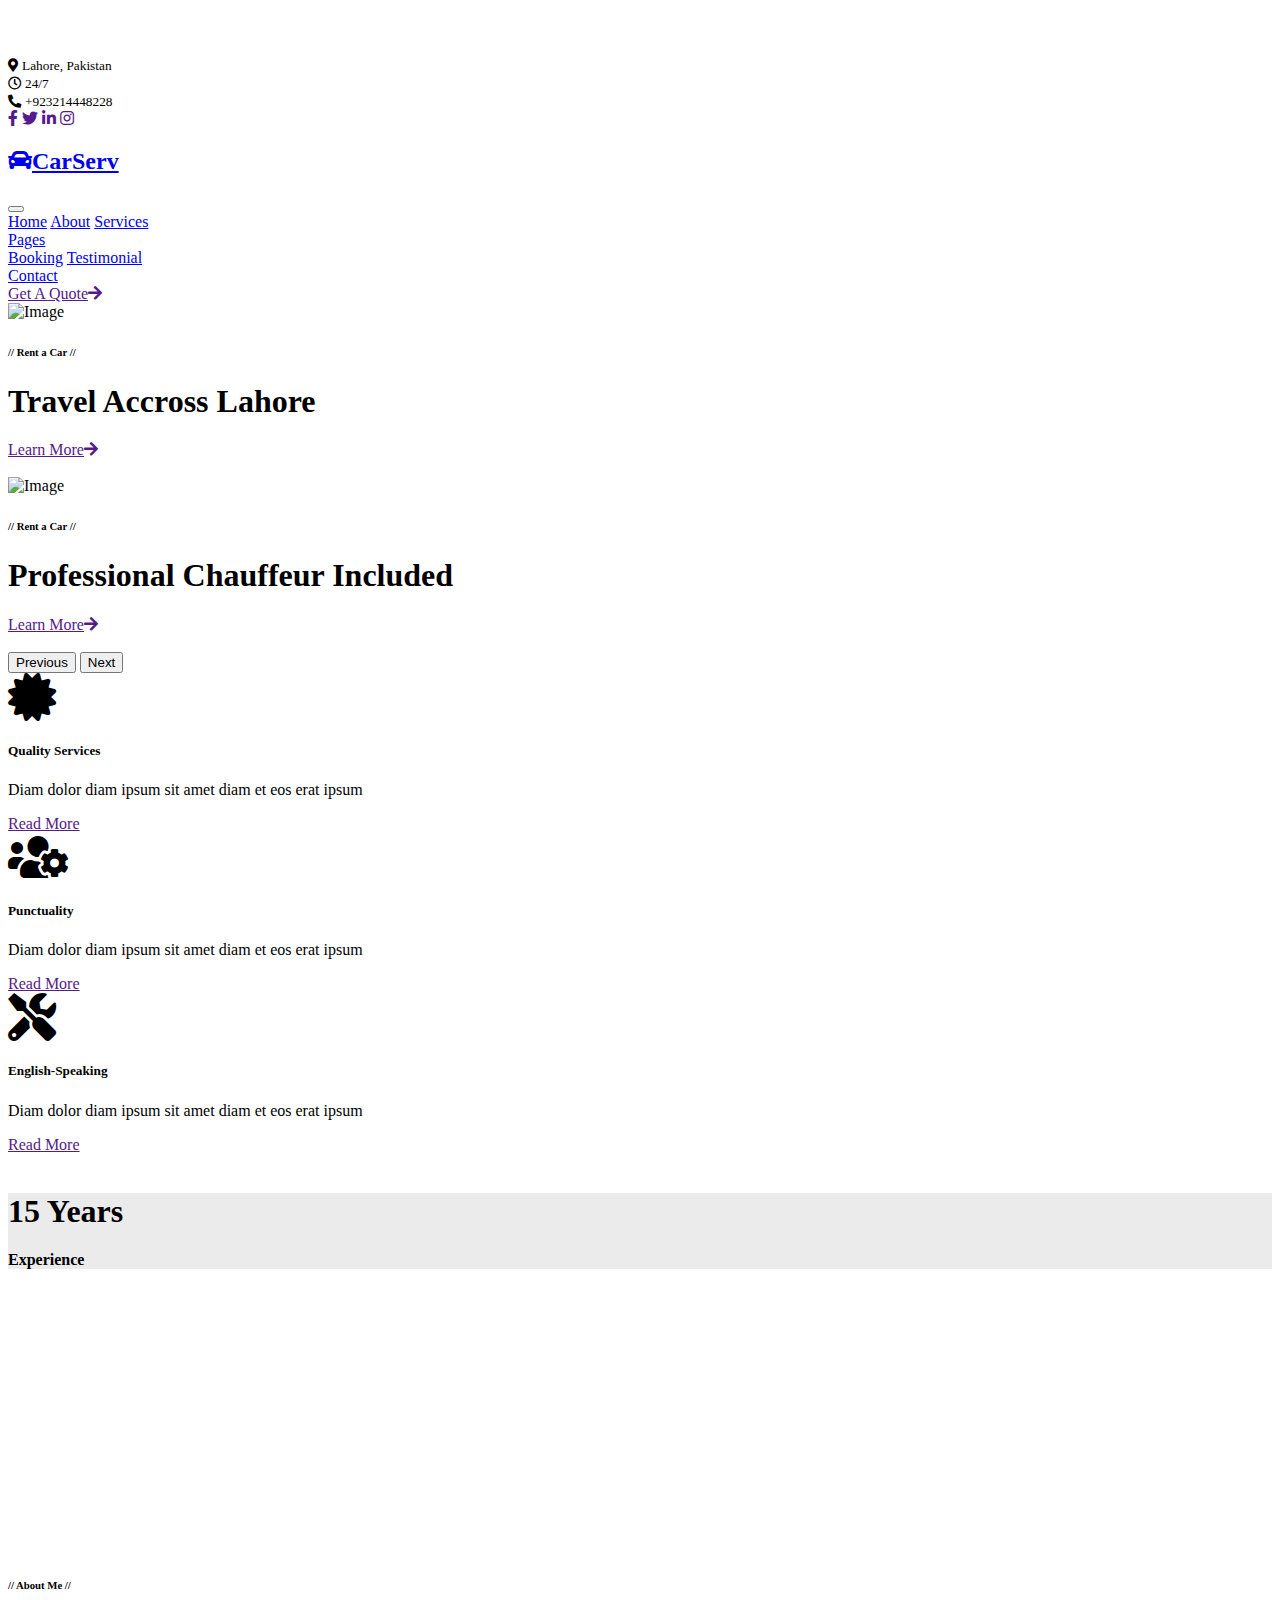
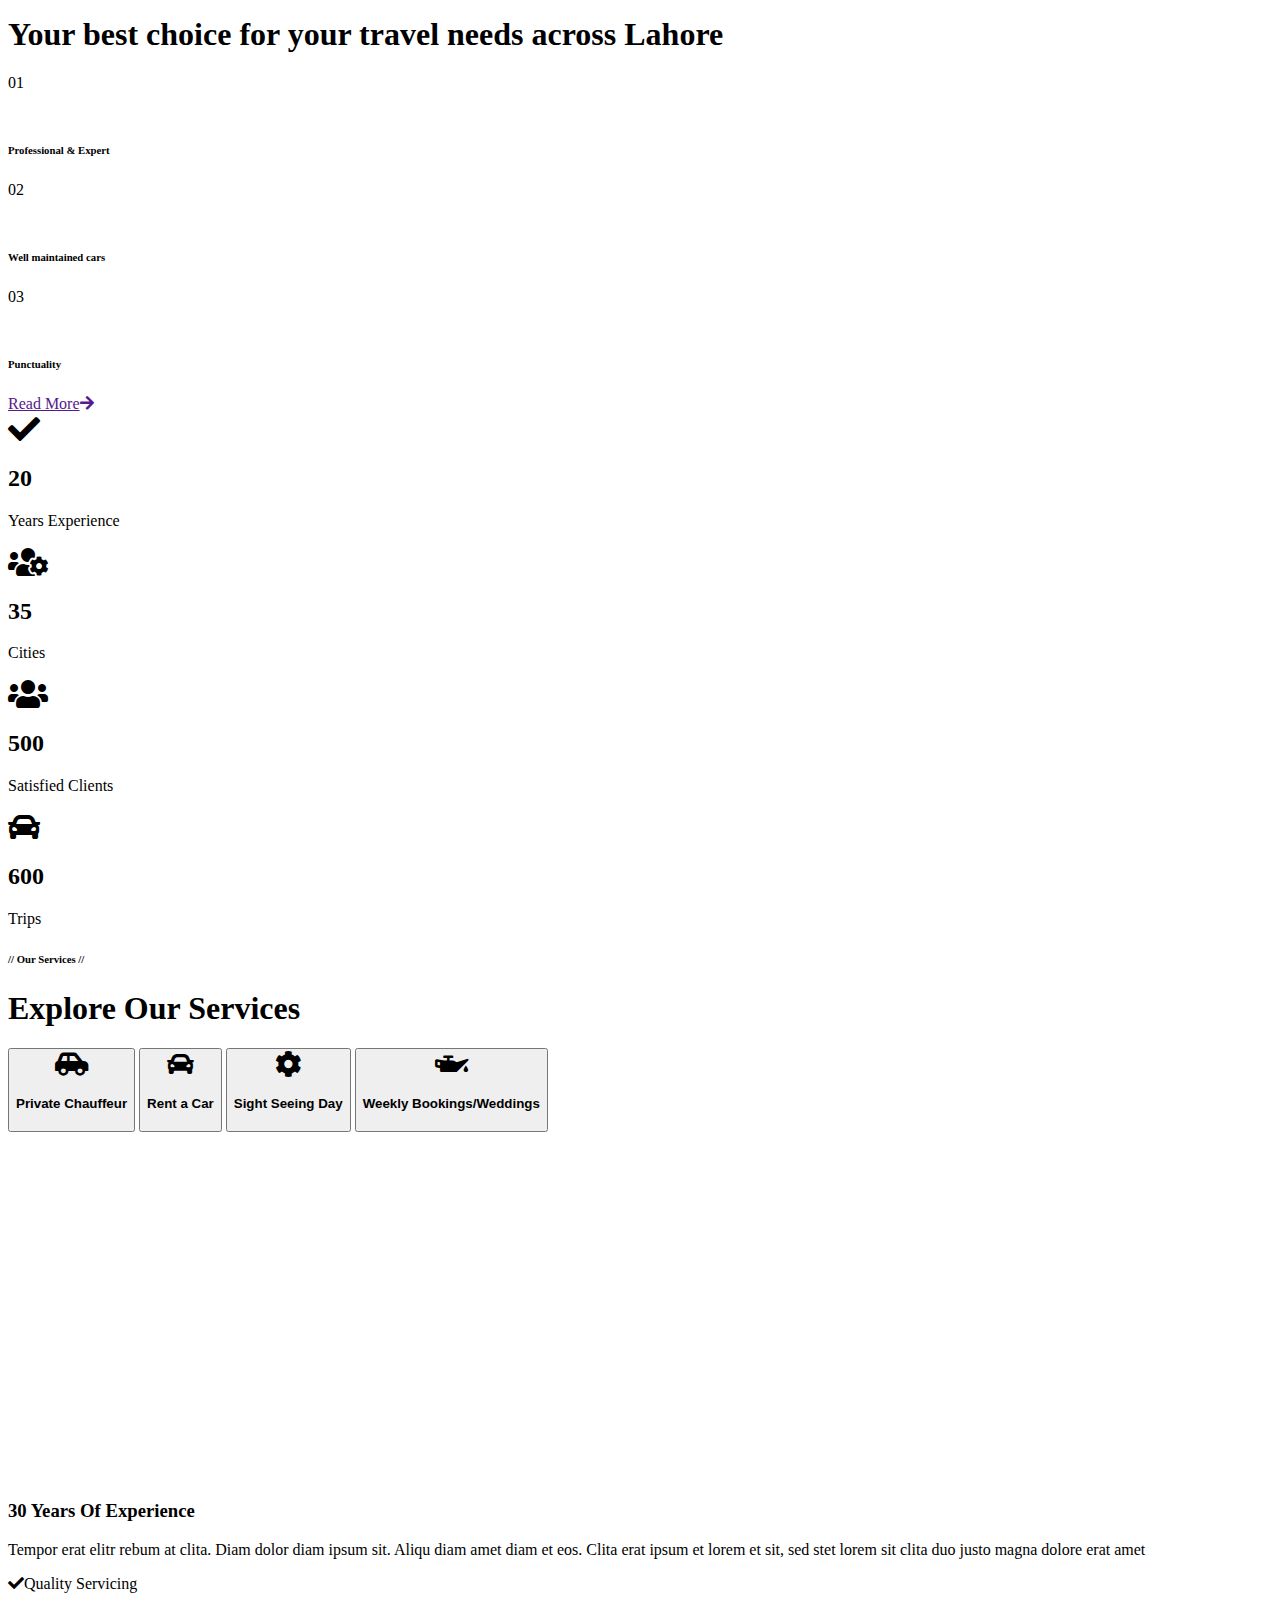
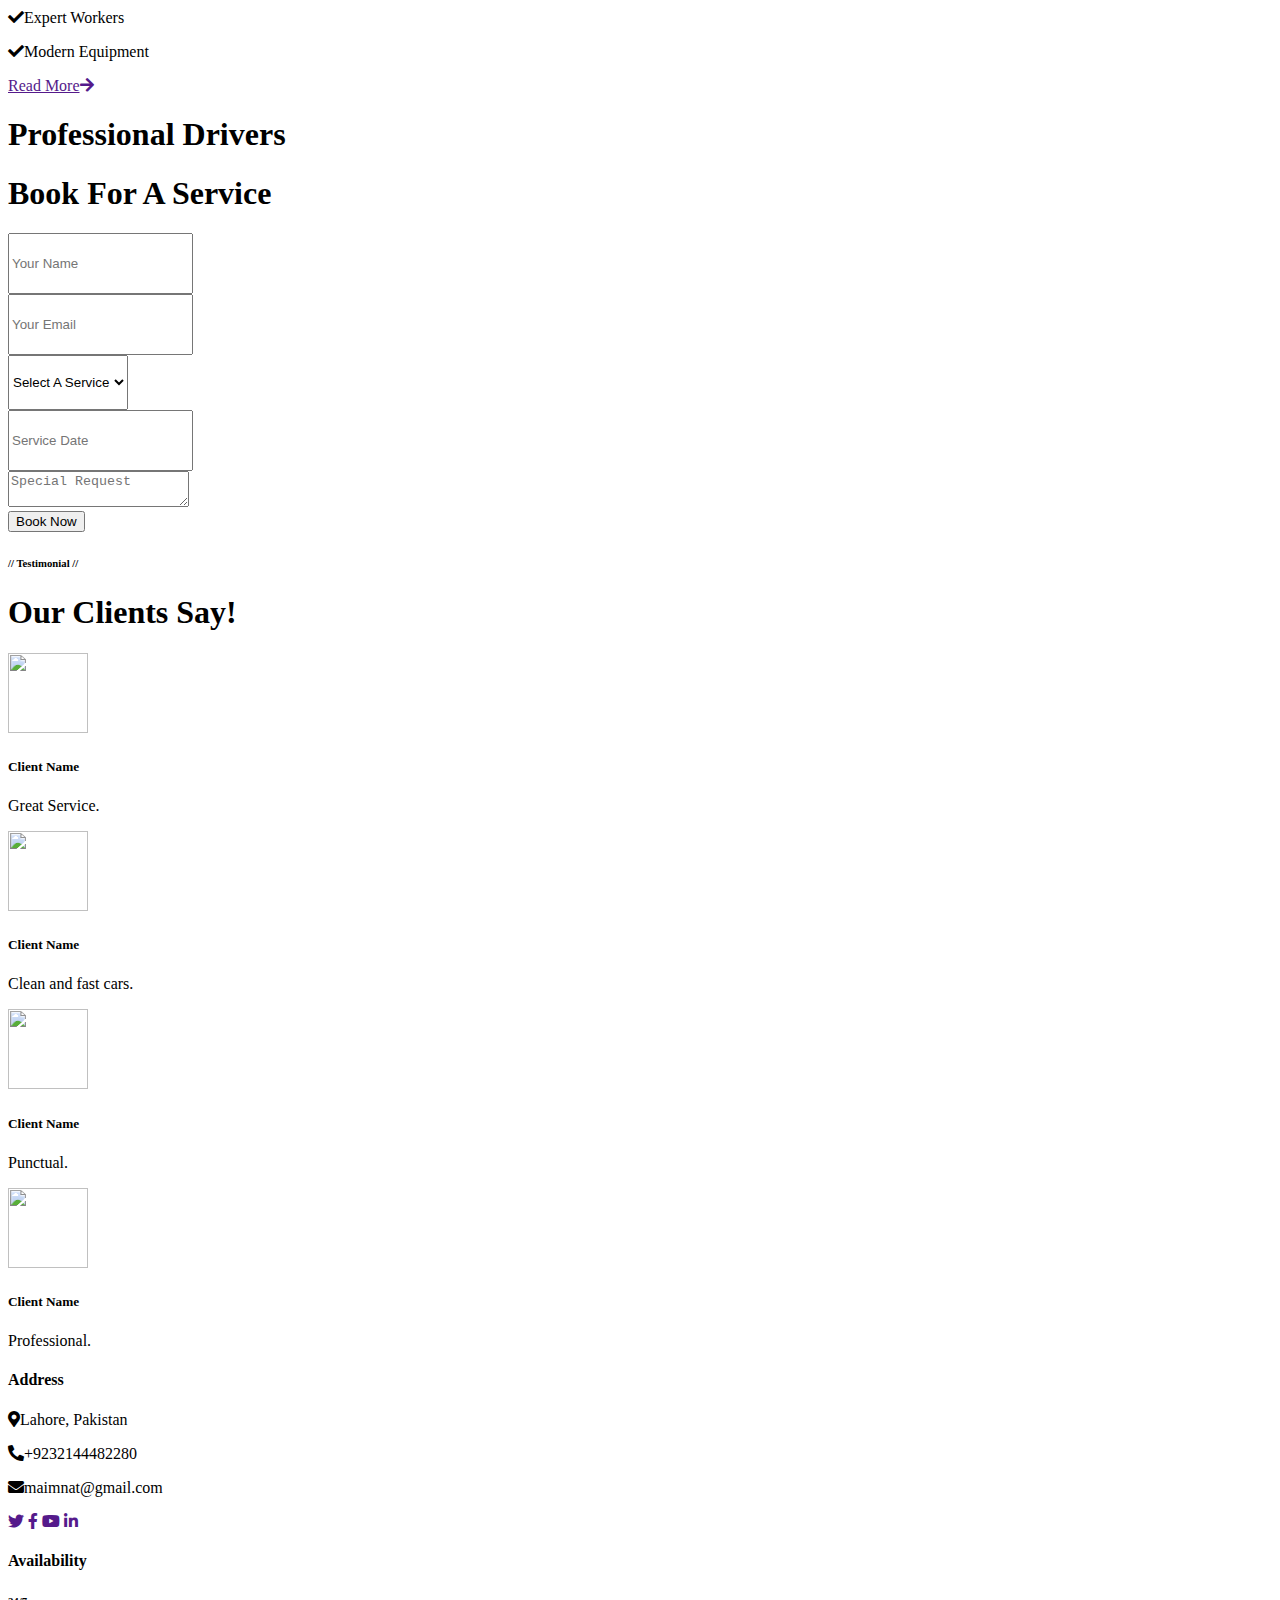
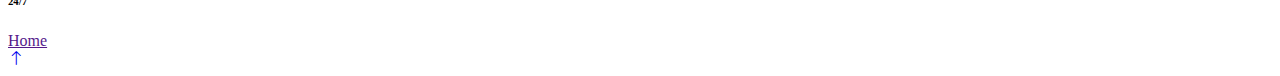
==== index.html @ f0d582bd "Add files via upload" ====
<!DOCTYPE html>
<html lang="en">

<head>
    <meta charset="utf-8">
    <title>Rent a Car</title>
    <meta content="width=device-width, initial-scale=1.0" name="viewport">
    <meta content="" name="keywords">
    <meta content="" name="description">

    <!-- Favicon -->
    <link href="img/favicon.ico" rel="icon">

    <!-- Google Web Fonts -->
    <link rel="preconnect" href="https://fonts.googleapis.com">
    <link rel="preconnect" href="https://fonts.gstatic.com" crossorigin>
    <link href="https://fonts.googleapis.com/css2?family=Barlow:wght@600;700&family=Ubuntu:wght@400;500&display=swap" rel="stylesheet"> 

    <!-- Icon Font Stylesheet -->
    <link href="https://cdnjs.cloudflare.com/ajax/libs/font-awesome/5.10.0/css/all.min.css" rel="stylesheet">
    <link href="https://cdn.jsdelivr.net/npm/bootstrap-icons@1.4.1/font/bootstrap-icons.css" rel="stylesheet">

    <!-- Libraries Stylesheet -->
    <link href="lib/animate/animate.min.css" rel="stylesheet">
    <link href="lib/owlcarousel/assets/owl.carousel.min.css" rel="stylesheet">
    <link href="lib/tempusdominus/css/tempusdominus-bootstrap-4.min.css" rel="stylesheet" />

    <!-- Customized Bootstrap Stylesheet -->
    <link href="css/bootstrap.min.css" rel="stylesheet">

    <!-- Template Stylesheet -->
    <link href="css/style.css" rel="stylesheet">
</head>

<body>
    <!-- Spinner Start -->
    <div id="spinner" class="show bg-white position-fixed translate-middle w-100 vh-100 top-50 start-50 d-flex align-items-center justify-content-center">
        <div class="spinner-border text-primary" style="width: 3rem; height: 3rem;" role="status">
            <span class="sr-only">Loading...</span>
        </div>
    </div>
    <!-- Spinner End -->


    <!-- Topbar Start -->
    <div class="container-fluid bg-light p-0">
        <div class="row gx-0 d-none d-lg-flex">
            <div class="col-lg-7 px-5 text-start">
                <div class="h-100 d-inline-flex align-items-center py-3 me-4">
                    <small class="fa fa-map-marker-alt text-primary me-2"></small>
                    <small>Lahore, Pakistan</small>
                </div>
                <div class="h-100 d-inline-flex align-items-center py-3">
                    <small class="far fa-clock text-primary me-2"></small>
                    <small>24/7 </small>
                </div>
            </div>
            <div class="col-lg-5 px-5 text-end">
                <div class="h-100 d-inline-flex align-items-center py-3 me-4">
                    <small class="fa fa-phone-alt text-primary me-2"></small>
                    <small>+923214448228</small>
                </div>
                <div class="h-100 d-inline-flex align-items-center">
                    <a class="btn btn-sm-square bg-white text-primary me-1" href=""><i class="fab fa-facebook-f"></i></a>
                    <a class="btn btn-sm-square bg-white text-primary me-1" href=""><i class="fab fa-twitter"></i></a>
                    <a class="btn btn-sm-square bg-white text-primary me-1" href=""><i class="fab fa-linkedin-in"></i></a>
                    <a class="btn btn-sm-square bg-white text-primary me-0" href=""><i class="fab fa-instagram"></i></a>
                </div>
            </div>
        </div>
    </div>
    <!-- Topbar End -->


    <!-- Navbar Start -->
    <nav class="navbar navbar-expand-lg bg-white navbar-light shadow sticky-top p-0">
        <a href="index.html" class="navbar-brand d-flex align-items-center px-4 px-lg-5">
            <h2 class="m-0 text-primary"><i class="fa fa-car me-3"></i>CarServ</h2>
        </a>
        <button type="button" class="navbar-toggler me-4" data-bs-toggle="collapse" data-bs-target="#navbarCollapse">
            <span class="navbar-toggler-icon"></span>
        </button>
        <div class="collapse navbar-collapse" id="navbarCollapse">
            <div class="navbar-nav ms-auto p-4 p-lg-0">
                <a href="index.html" class="nav-item nav-link active">Home</a>
                <a href="about.html" class="nav-item nav-link">About</a>
                <a href="service.html" class="nav-item nav-link">Services</a>
                <div class="nav-item dropdown">
                    <a href="#" class="nav-link dropdown-toggle" data-bs-toggle="dropdown">Pages</a>
                    <div class="dropdown-menu fade-up m-0">
                        <a href="booking.html" class="dropdown-item">Booking</a>
                        <a href="testimonial.html" class="dropdown-item">Testimonial</a>
                    </div>
                </div>
                <a href="contact.html" class="nav-item nav-link">Contact</a>
            </div>
            <a href="" class="btn btn-primary py-4 px-lg-5 d-none d-lg-block">Get A Quote<i class="fa fa-arrow-right ms-3"></i></a>
        </div>
    </nav>
    <!-- Navbar End -->


    <!-- Carousel Start -->
    <div class="container-fluid p-0 mb-5">
        <div id="header-carousel" class="carousel slide" data-bs-ride="carousel">
            <div class="carousel-inner">
                <div class="carousel-item active">
                    <img class="w-100" src="img/isl.jpeg" alt="Image">
                    <div class="carousel-caption d-flex align-items-center">
                        <div class="container">
                            <div class="row align-items-center justify-content-center justify-content-lg-start">
                                <div class="col-10 col-lg-7 text-center text-lg-start">
                                    <h6 class="text-white text-uppercase mb-3 animated slideInDown">// Rent a Car //</h6>
                                    <h1 class="display-3 text-white mb-4 pb-3 animated slideInDown">Travel Accross Lahore</h1>
                                    <a href="" class="btn btn-primary py-3 px-5 animated slideInDown">Learn More<i class="fa fa-arrow-right ms-3"></i></a>
                                </div>
                                <div class="col-lg-5 d-none d-lg-flex animated zoomIn">
                                    <img class="img-fluid" src="img/carousel-2.png" alt="">
                                </div>
                            </div>
                        </div>
                    </div>
                </div>
                <div class="carousel-item">
                    <img class="w-100" src="img/lhr.jpg" alt="Image">
                    <div class="carousel-caption d-flex align-items-center">
                        <div class="container">
                            <div class="row align-items-center justify-content-center justify-content-lg-start">
                                <div class="col-10 col-lg-7 text-center text-lg-start">
                                    <h6 class="text-white text-uppercase mb-3 animated slideInDown">// Rent a Car //</h6>
                                    <h1 class="display-3 text-white mb-4 pb-3 animated slideInDown">Professional Chauffeur Included </h1>
                                    <a href="" class="btn btn-primary py-3 px-5 animated slideInDown">Learn More<i class="fa fa-arrow-right ms-3"></i></a>
                                </div>
                                <div class="col-lg-5 d-none d-lg-flex animated zoomIn">
                                    <img class="img-fluid" src="img/carousel-2.png" alt="">
                                </div>
                            </div>
                        </div>
                    </div>
                </div>
            </div>
            <button class="carousel-control-prev" type="button" data-bs-target="#header-carousel"
                data-bs-slide="prev">
                <span class="carousel-control-prev-icon" aria-hidden="true"></span>
                <span class="visually-hidden">Previous</span>
            </button>
            <button class="carousel-control-next" type="button" data-bs-target="#header-carousel"
                data-bs-slide="next">
                <span class="carousel-control-next-icon" aria-hidden="true"></span>
                <span class="visually-hidden">Next</span>
            </button>
        </div>
    </div>
    <!-- Carousel End -->


    <!-- Service Start -->
    <div class="container-xxl py-5">
        <div class="container">
            <div class="row g-4">
                <div class="col-lg-4 col-md-6 wow fadeInUp" data-wow-delay="0.1s">
                    <div class="d-flex py-5 px-4">
                        <i class="fa fa-certificate fa-3x text-primary flex-shrink-0"></i>
                        <div class="ps-4">
                            <h5 class="mb-3">Quality Services</h5>
                            <p>Diam dolor diam ipsum sit amet diam et eos erat ipsum</p>
                            <a class="text-secondary border-bottom" href="">Read More</a>
                        </div>
                    </div>
                </div>
                <div class="col-lg-4 col-md-6 wow fadeInUp" data-wow-delay="0.3s">
                    <div class="d-flex bg-light py-5 px-4">
                        <i class="fa fa-users-cog fa-3x text-primary flex-shrink-0"></i>
                        <div class="ps-4">
                            <h5 class="mb-3">Punctuality</h5>
                            <p>Diam dolor diam ipsum sit amet diam et eos erat ipsum</p>
                            <a class="text-secondary border-bottom" href="">Read More</a>
                        </div>
                    </div>
                </div>
                <div class="col-lg-4 col-md-6 wow fadeInUp" data-wow-delay="0.5s">
                    <div class="d-flex py-5 px-4">
                        <i class="fa fa-tools fa-3x text-primary flex-shrink-0"></i>
                        <div class="ps-4">
                            <h5 class="mb-3">English-Speaking</h5>
                            <p>Diam dolor diam ipsum sit amet diam et eos erat ipsum</p>
                            <a class="text-secondary border-bottom" href="">Read More</a>
                        </div>
                    </div>
                </div>
            </div>
        </div>
    </div>
    <!-- Service End -->


    <!-- About Start -->
    <div class="container-xxl py-5">
        <div class="container">
            <div class="row g-5">
                <div class="col-lg-6 pt-4" style="min-height: 400px;">
                    <div class="position-relative h-100 wow fadeIn" data-wow-delay="0.1s">
                        <img class="position-absolute img-fluid w-100 h-100" src="img/city.jpeg" style="object-fit: cover;" alt="">
                        <div class="position-absolute top-0 end-0 mt-n4 me-n4 py-4 px-5" style="background: rgba(0, 0, 0, .08);">
                            <h1 class="display-4 text-white mb-0">15 <span class="fs-4">Years</span></h1>
                            <h4 class="text-white">Experience</h4>
                        </div>
                    </div>
                </div>
                <div class="col-lg-6">
                    <h6 class="text-primary text-uppercase">// About Me //</h6>
                    <h1 class="mb-4"><span class="text-primary">Your</span> best choice for your travel needs across Lahore</h1>
                    <!-- <p class="mb-4">Tempor erat elitr rebum at clita. Diam dolor diam ipsum sit. Aliqu diam amet diam et eos. Clita erat ipsum et lorem et sit, sed stet lorem sit clita duo justo magna dolore erat amet</p> -->
                    <div class="row g-4 mb-3 pb-3">
                        <div class="col-12 wow fadeIn" data-wow-delay="0.1s">
                            <div class="d-flex">
                                <div class="bg-light d-flex flex-shrink-0 align-items-center justify-content-center mt-1" style="width: 45px; height: 45px;">
                                    <span class="fw-bold text-secondary">01</span>
                                </div>
                                <div class="ps-3">
                                    <h6>Professional & Expert</h6>
                                    <!-- <span>Diam dolor diam ipsum sit amet diam et eos</span> -->
                                </div>
                            </div>
                        </div>
                        <div class="col-12 wow fadeIn" data-wow-delay="0.3s">
                            <div class="d-flex">
                                <div class="bg-light d-flex flex-shrink-0 align-items-center justify-content-center mt-1" style="width: 45px; height: 45px;">
                                    <span class="fw-bold text-secondary">02</span>
                                </div>
                                <div class="ps-3">
                                    <h6>Well maintained cars</h6>
                                    <!-- <span>Diam dolor diam ipsum sit amet diam et eos</span> -->
                                </div>
                            </div>
                        </div>
                        <div class="col-12 wow fadeIn" data-wow-delay="0.5s">
                            <div class="d-flex">
                                <div class="bg-light d-flex flex-shrink-0 align-items-center justify-content-center mt-1" style="width: 45px; height: 45px;">
                                    <span class="fw-bold text-secondary">03</span>
                                </div>
                                <div class="ps-3">
                                    <h6>Punctuality</h6>
                                    <!-- <span>Diam dolor diam ipsum sit amet diam et eos</span> -->
                                </div>
                            </div>
                        </div>
                    </div>
                    <a href="" class="btn btn-primary py-3 px-5">Read More<i class="fa fa-arrow-right ms-3"></i></a>
                </div>
            </div>
        </div>
    </div>
    <!-- About End -->


    <!-- Fact Start -->
    <div class="container-fluid fact bg-dark my-5 py-5">
        <div class="container">
            <div class="row g-4">
                <div class="col-md-6 col-lg-3 text-center wow fadeIn" data-wow-delay="0.1s">
                    <i class="fa fa-check fa-2x text-white mb-3"></i>
                    <h2 class="text-white mb-2" data-toggle="counter-up">20</h2>
                    <p class="text-white mb-0">Years Experience</p>
                </div>
                <div class="col-md-6 col-lg-3 text-center wow fadeIn" data-wow-delay="0.3s">
                    <i class="fa fa-users-cog fa-2x text-white mb-3"></i>
                    <h2 class="text-white mb-2" data-toggle="counter-up">35</h2>
                    <p class="text-white mb-0">Cities</p>
                </div>
                <div class="col-md-6 col-lg-3 text-center wow fadeIn" data-wow-delay="0.5s">
                    <i class="fa fa-users fa-2x text-white mb-3"></i>
                    <h2 class="text-white mb-2" data-toggle="counter-up">500</h2>
                    <p class="text-white mb-0">Satisfied Clients</p>
                </div>
                <div class="col-md-6 col-lg-3 text-center wow fadeIn" data-wow-delay="0.7s">
                    <i class="fa fa-car fa-2x text-white mb-3"></i>
                    <h2 class="text-white mb-2" data-toggle="counter-up">600</h2>
                    <p class="text-white mb-0">Trips</p>
                </div>
            </div>
        </div>
    </div>
    <!-- Fact End -->


    <!-- Service Start -->
    <div class="container-xxl service py-5">
        <div class="container">
            <div class="text-center wow fadeInUp" data-wow-delay="0.1s">
                <h6 class="text-primary text-uppercase">// Our Services //</h6>
                <h1 class="mb-5">Explore Our Services</h1>
            </div>
            <div class="row g-4 wow fadeInUp" data-wow-delay="0.3s">
                <div class="col-lg-4">
                    <div class="nav w-100 nav-pills me-4">
                        <button class="nav-link w-100 d-flex align-items-center text-start p-4 mb-4 active" data-bs-toggle="pill" data-bs-target="#tab-pane-1" type="button">
                            <i class="fa fa-car-side fa-2x me-3"></i>
                            <h4 class="m-0">Private Chauffeur</h4>
                        </button>
                        <button class="nav-link w-100 d-flex align-items-center text-start p-4 mb-4" data-bs-toggle="pill" data-bs-target="#tab-pane-2" type="button">
                            <i class="fa fa-car fa-2x me-3"></i>
                            <h4 class="m-0">Rent a Car</h4>
                        </button>
                        <button class="nav-link w-100 d-flex align-items-center text-start p-4 mb-4" data-bs-toggle="pill" data-bs-target="#tab-pane-3" type="button">
                            <i class="fa fa-cog fa-2x me-3"></i>
                            <h4 class="m-0">Sight Seeing Day</h4>
                        </button>
                        <button class="nav-link w-100 d-flex align-items-center text-start p-4 mb-0" data-bs-toggle="pill" data-bs-target="#tab-pane-4" type="button">
                            <i class="fa fa-oil-can fa-2x me-3"></i>
                            <h4 class="m-0">Weekly Bookings/Weddings</h4>
                        </button>
                    </div>
                </div>
                <div class="col-lg-8">
                    <div class="tab-content w-100">
                        <div class="tab-pane fade show active" id="tab-pane-1">
                            <div class="row g-4">
                                <div class="col-md-6" style="min-height: 350px;">
                                    <div class="position-relative h-100">
                                        <img class="position-absolute img-fluid w-100 h-100" src="img/city.jpeg"
                                            style="object-fit: cover;" alt="">
                                    </div>
                                </div>
                                <div class="col-md-6">
                                    <h3 class="mb-3">30 Years Of Experience</h3>
                                    <p class="mb-4">Tempor erat elitr rebum at clita. Diam dolor diam ipsum sit. Aliqu diam amet diam et eos. Clita erat ipsum et lorem et sit, sed stet lorem sit clita duo justo magna dolore erat amet</p>
                                    <p><i class="fa fa-check text-success me-3"></i>Quality Servicing</p>
                                    <p><i class="fa fa-check text-success me-3"></i>Expert Workers</p>
                                    <p><i class="fa fa-check text-success me-3"></i>Modern Equipment</p>
                                    <a href="" class="btn btn-primary py-3 px-5 mt-3">Read More<i class="fa fa-arrow-right ms-3"></i></a>
                                </div>
                            </div>
                        </div>
                        <!-- <div class="tab-pane fade" id="tab-pane-2">
                            <div class="row g-4">
                                <div class="col-md-6" style="min-height: 350px;">
                                    <div class="position-relative h-100">
                                        <img class="position-absolute img-fluid w-100 h-100" src="img/service-2.jpg"
                                            style="object-fit: cover;" alt="">
                                    </div>
                                </div>
                                <div class="col-md-6">
                                    <h3 class="mb-3">30 Years Of Experience</h3>
                                    <p class="mb-4">Tempor erat elitr rebum at clita. Diam dolor diam ipsum sit. Aliqu diam amet diam et eos. Clita erat ipsum et lorem et sit, sed stet lorem sit clita duo justo magna dolore erat amet</p>
                                    <p><i class="fa fa-check text-success me-3"></i>Quality Servicing</p>
                                    <p><i class="fa fa-check text-success me-3"></i>Expert Workers</p>
                                    <p><i class="fa fa-check text-success me-3"></i>Modern Equipment</p>
                                    <a href="" class="btn btn-primary py-3 px-5 mt-3">Read More<i class="fa fa-arrow-right ms-3"></i></a>
                                </div>
                            </div>
                        </div> -->
                        <!-- <div class="tab-pane fade" id="tab-pane-3">
                            <div class="row g-4">
                                <div class="col-md-6" style="min-height: 350px;">
                                    <div class="position-relative h-100">
                                        <img class="position-absolute img-fluid w-100 h-100" src="img/service-3.jpg"
                                            style="object-fit: cover;" alt="">
                                    </div>
                                </div>
                                <div class="col-md-6">
                                    <h3 class="mb-3">30 Years Of Experience</h3>
                                    <p class="mb-4">Tempor erat elitr rebum at clita. Diam dolor diam ipsum sit. Aliqu diam amet diam et eos. Clita erat ipsum et lorem et sit, sed stet lorem sit clita duo justo magna dolore erat amet</p>
                                    <p><i class="fa fa-check text-success me-3"></i>Quality Servicing</p>
                                    <p><i class="fa fa-check text-success me-3"></i>Expert Workers</p>
                                    <p><i class="fa fa-check text-success me-3"></i>Modern Equipment</p>
                                    <a href="" class="btn btn-primary py-3 px-5 mt-3">Read More<i class="fa fa-arrow-right ms-3"></i></a>
                                </div>
                            </div>
                        </div> -->
                        <!-- <div class="tab-pane fade" id="tab-pane-4">
                            <div class="row g-4">
                                <div class="col-md-6" style="min-height: 350px;">
                                    <div class="position-relative h-100">
                                        <img class="position-absolute img-fluid w-100 h-100" src="img/service-4.jpg"
                                            style="object-fit: cover;" alt="">
                                    </div>
                                </div>
                                <div class="col-md-6">
                                    <h3 class="mb-3">30 Years Of Experience</h3>
                                    <p class="mb-4">Tempor erat elitr rebum at clita. Diam dolor diam ipsum sit. Aliqu diam amet diam et eos. Clita erat ipsum et lorem et sit, sed stet lorem sit clita duo justo magna dolore erat amet</p>
                                    <p><i class="fa fa-check text-success me-3"></i>Quality Servicing</p>
                                    <p><i class="fa fa-check text-success me-3"></i>Expert Workers</p>
                                    <p><i class="fa fa-check text-success me-3"></i>Modern Equipment</p>
                                    <a href="" class="btn btn-primary py-3 px-5 mt-3">Read More<i class="fa fa-arrow-right ms-3"></i></a>
                                </div>
                            </div>
                        </div> -->
                    </div>
                </div>
            </div>
        </div>
    </div>
    <!-- Service End -->


    <!-- Booking Start -->
    <div class="container-fluid bg-secondary booking my-5 wow fadeInUp" data-wow-delay="0.1s">
        <div class="container">
            <div class="row gx-5">
                <div class="col-lg-6 py-5">
                    <div class="py-5">
                        <h1 class="text-white mb-4">Professional Drivers</h1>
                        <!-- <p class="text-white mb-0">Eirmod sed tempor lorem ut dolores. Aliquyam sit sadipscing kasd ipsum. Dolor ea et dolore et at sea ea at dolor, justo ipsum duo rebum sea invidunt voluptua. Eos vero eos vero ea et dolore eirmod et. Dolores diam duo invidunt lorem. Elitr ut dolores magna sit. Sea dolore sanctus sed et. Takimata takimata sanctus sed.</p> -->
                    </div>
                </div>
                <div class="col-lg-6">
                    <div class="bg-primary h-100 d-flex flex-column justify-content-center text-center p-5 wow zoomIn" data-wow-delay="0.6s">
                        <h1 class="text-white mb-4">Book For A Service</h1>
                        <form>
                            <div class="row g-3">
                                <div class="col-12 col-sm-6">
                                    <input type="text" class="form-control border-0" placeholder="Your Name" style="height: 55px;">
                                </div>
                                <div class="col-12 col-sm-6">
                                    <input type="email" class="form-control border-0" placeholder="Your Email" style="height: 55px;">
                                </div>
                                <div class="col-12 col-sm-6">
                                    <select class="form-select border-0" style="height: 55px;">
                                        <option selected>Select A Service</option>
                                        <option value="1">Service 1</option>
                                        <option value="2">Service 2</option>
                                        <option value="3">Service 3</option>
                                    </select>
                                </div>
                                <div class="col-12 col-sm-6">
                                    <div class="date" id="date1" data-target-input="nearest">
                                        <input type="text"
                                            class="form-control border-0 datetimepicker-input"
                                            placeholder="Service Date" data-target="#date1" data-toggle="datetimepicker" style="height: 55px;">
                                    </div>
                                </div>
                                <div class="col-12">
                                    <textarea class="form-control border-0" placeholder="Special Request"></textarea>
                                </div>
                                <div class="col-12">
                                    <button class="btn btn-secondary w-100 py-3" type="submit">Book Now</button>
                                </div>
                            </div>
                        </form>
                    </div>
                </div>
            </div>
        </div>
    </div>
    <!-- Booking End -->

    <!-- Testimonial Start -->
    <div class="container-xxl py-5 wow fadeInUp" data-wow-delay="0.1s">
        <div class="container">
            <div class="text-center">
                <h6 class="text-primary text-uppercase">// Testimonial //</h6>
                <h1 class="mb-5">Our Clients Say!</h1>
            </div>
            <div class="owl-carousel testimonial-carousel position-relative">
                <div class="testimonial-item text-center">
                    <img class="bg-light rounded-circle p-2 mx-auto mb-3" src="img/testimonial-1.jpg" style="width: 80px; height: 80px;">
                    <h5 class="mb-0">Client Name</h5>
                    <!-- <p>Profession</p> -->
                    <div class="testimonial-text bg-light text-center p-4">
                    <p class="mb-0">Great Service.</p>
                    </div>
                </div>
                <div class="testimonial-item text-center">
                    <img class="bg-light rounded-circle p-2 mx-auto mb-3" src="img/testimonial-2.jpg" style="width: 80px; height: 80px;">
                    <h5 class="mb-0">Client Name</h5>
                    <!-- <p>Profession</p> -->
                    <div class="testimonial-text bg-light text-center p-4">
                    <p class="mb-0">Clean and fast cars.</p>
                    </div>
                </div>
                <div class="testimonial-item text-center">
                    <img class="bg-light rounded-circle p-2 mx-auto mb-3" src="img/testimonial-3.jpg" style="width: 80px; height: 80px;">
                    <h5 class="mb-0">Client Name</h5>
                    <!-- <p>Profession</p> -->
                    <div class="testimonial-text bg-light text-center p-4">
                    <p class="mb-0">Punctual.</p>
                    </div>
                </div>
                <div class="testimonial-item text-center">
                    <img class="bg-light rounded-circle p-2 mx-auto mb-3" src="img/testimonial-4.jpg" style="width: 80px; height: 80px;">
                    <h5 class="mb-0">Client Name</h5>
                    <!-- <p>Profession</p> -->
                    <div class="testimonial-text bg-light text-center p-4">
                    <p class="mb-0">Professional.</p>
                    </div>
                </div>
            </div>
        </div>
    </div>
    <!-- Testimonial End -->


    <!-- Footer Start -->
    <div class="container-fluid bg-dark text-light footer pt-5 mt-5 wow fadeIn" data-wow-delay="0.1s">
        <div class="container py-5">
            <div class="row g-5">
                <div class="col-lg-3 col-md-6">
                    <h4 class="text-light mb-4">Address</h4>
                    <p class="mb-2"><i class="fa fa-map-marker-alt me-3"></i>Lahore, Pakistan</p>
                    <p class="mb-2"><i class="fa fa-phone-alt me-3"></i>+9232144482280</p>
                    <p class="mb-2"><i class="fa fa-envelope me-3"></i>maimnat@gmail.com</p>
                    <div class="d-flex pt-2">
                        <a class="btn btn-outline-light btn-social" href=""><i class="fab fa-twitter"></i></a>
                        <a class="btn btn-outline-light btn-social" href=""><i class="fab fa-facebook-f"></i></a>
                        <a class="btn btn-outline-light btn-social" href=""><i class="fab fa-youtube"></i></a>
                        <a class="btn btn-outline-light btn-social" href=""><i class="fab fa-linkedin-in"></i></a>
                    </div>
                </div>
                <div class="col-lg-3 col-md-6">
                    <h4 class="text-light mb-4">Availability</h4>
                    <h6 class="text-light">24/7</h6>
                </div>
                <!-- <div class="col-lg-3 col-md-6">
                    <h4 class="text-light mb-4">Services</h4>
                    <a class="btn btn-link" href="">Diagnostic Test</a>
                    <a class="btn btn-link" href="">Engine Servicing</a>
                    <a class="btn btn-link" href="">Tires Replacement</a>
                    <a class="btn btn-link" href="">Oil Changing</a>
                    <a class="btn btn-link" href="">Vacuam Cleaning</a>
                </div> -->
                <!-- <div class="col-lg-3 col-md-6">
                    <h4 class="text-light mb-4">Newsletter</h4>
                    <p>Dolor amet sit justo amet elitr clita ipsum elitr est.</p>
                    <div class="position-relative mx-auto" style="max-width: 400px;">
                        <input class="form-control border-0 w-100 py-3 ps-4 pe-5" type="text" placeholder="Your email">
                        <button type="button" class="btn btn-primary py-2 position-absolute top-0 end-0 mt-2 me-2">SignUp</button>
                    </div>
                </div> -->
            </div>
        </div>
        <div class="container">
            <div class="copyright">
                <div class="row">
                    <div class="col-md-6 text-center text-md-start mb-3 mb-md-0">
                        <!-- &copy; <a class="border-bottom" href="#">Your Site Name</a>, All Right Reserved. -->

                        <!--/*** This template is free as long as you keep the footer author’s credit link/attribution link/backlink. If you'd like to use the template without the footer author’s credit link/attribution link/backlink, you can purchase the Credit Removal License from "https://htmlcodex.com/credit-removal". Thank you for your support. ***/-->
                    </div>
                    <div class="col-md-6 text-center text-md-end">
                        <div class="footer-menu">
                            <a href="">Home</a>
                            <!-- <a href="">Cookies</a>
                            <a href="">Help</a>
                            <a href="">FQAs</a> -->
                        </div>
                    </div>
                </div>
            </div>
        </div>
    </div>
    <!-- Footer End -->


    <!-- Back to Top -->
    <a href="#" class="btn btn-lg btn-primary btn-lg-square back-to-top"><i class="bi bi-arrow-up"></i></a>


    <!-- JavaScript Libraries -->
    <script src="https://code.jquery.com/jquery-3.4.1.min.js"></script>
    <script src="https://cdn.jsdelivr.net/npm/bootstrap@5.0.0/dist/js/bootstrap.bundle.min.js"></script>
    <script src="lib/wow/wow.min.js"></script>
    <script src="lib/easing/easing.min.js"></script>
    <script src="lib/waypoints/waypoints.min.js"></script>
    <script src="lib/counterup/counterup.min.js"></script>
    <script src="lib/owlcarousel/owl.carousel.min.js"></script>
    <script src="lib/tempusdominus/js/moment.min.js"></script>
    <script src="lib/tempusdominus/js/moment-timezone.min.js"></script>
    <script src="lib/tempusdominus/js/tempusdominus-bootstrap-4.min.js"></script>

    <!-- Template Javascript -->
    <script src="js/main.js"></script>
</body>

</html>
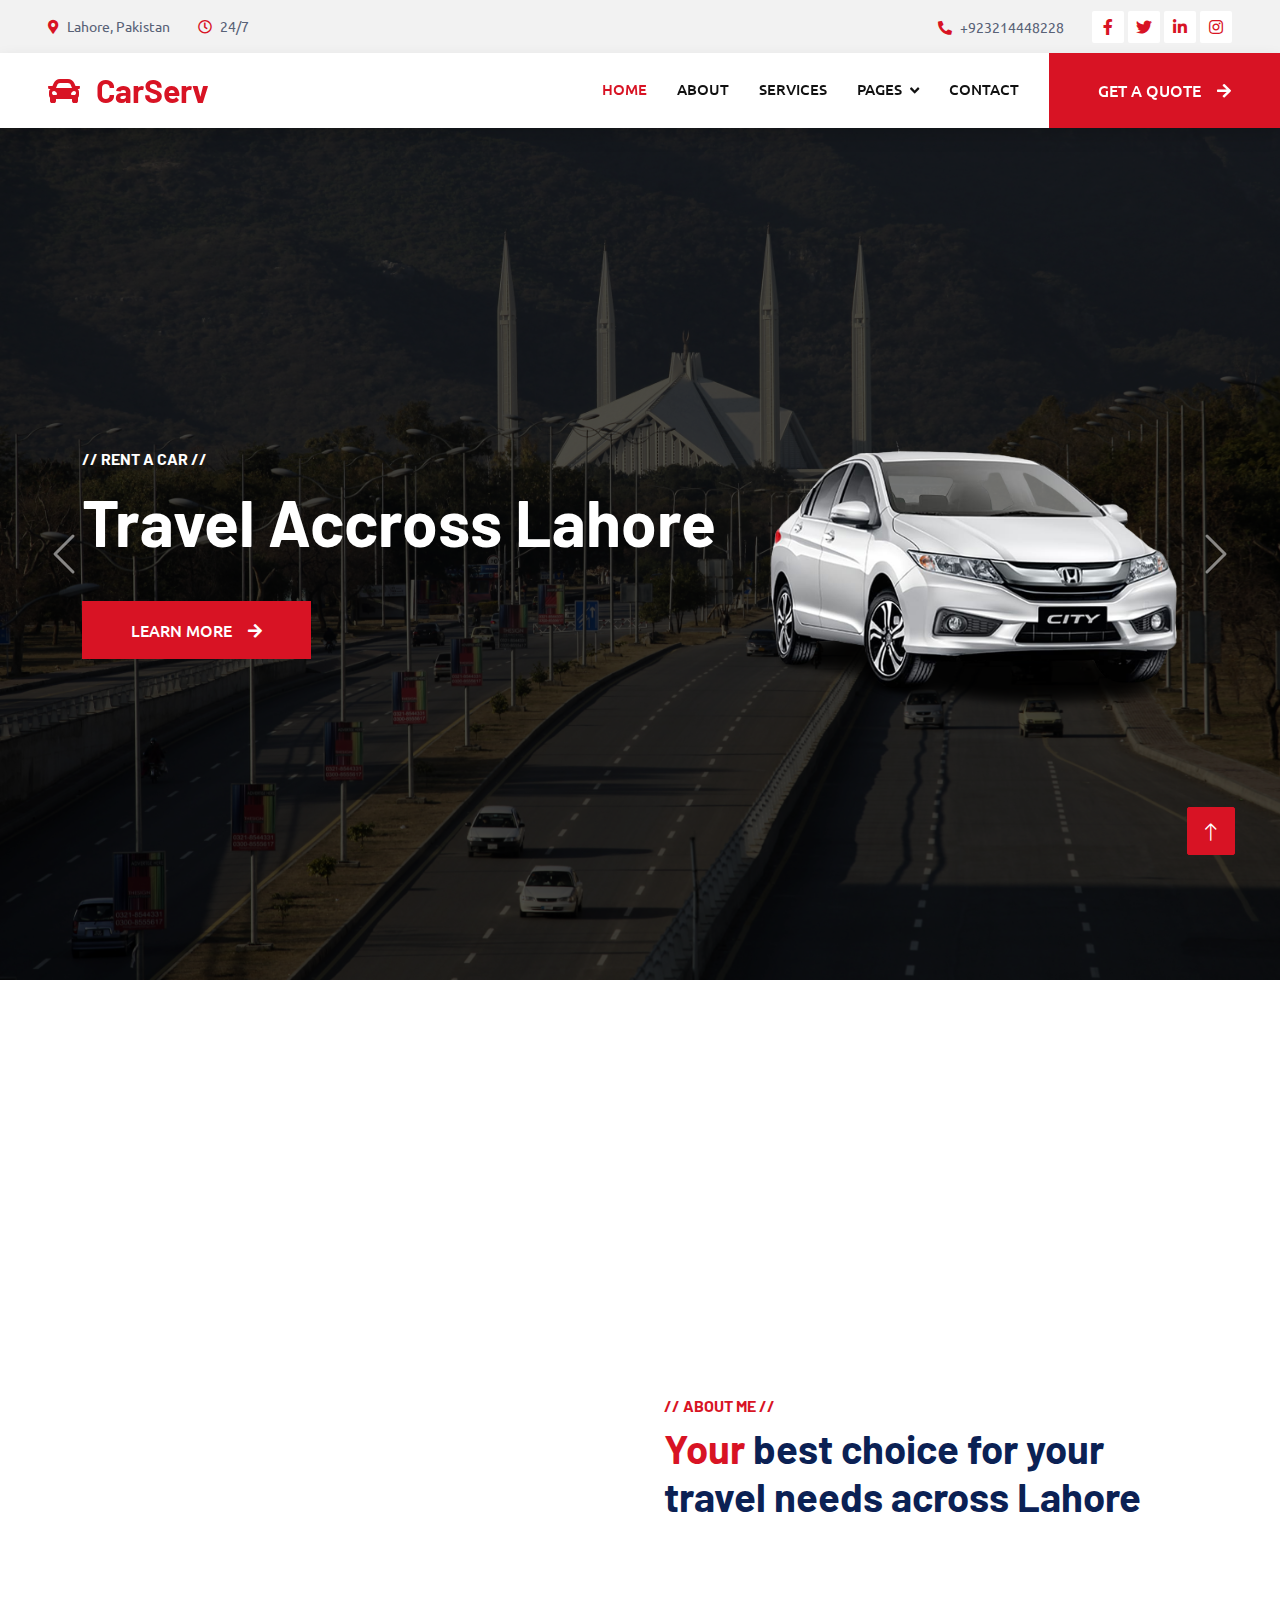
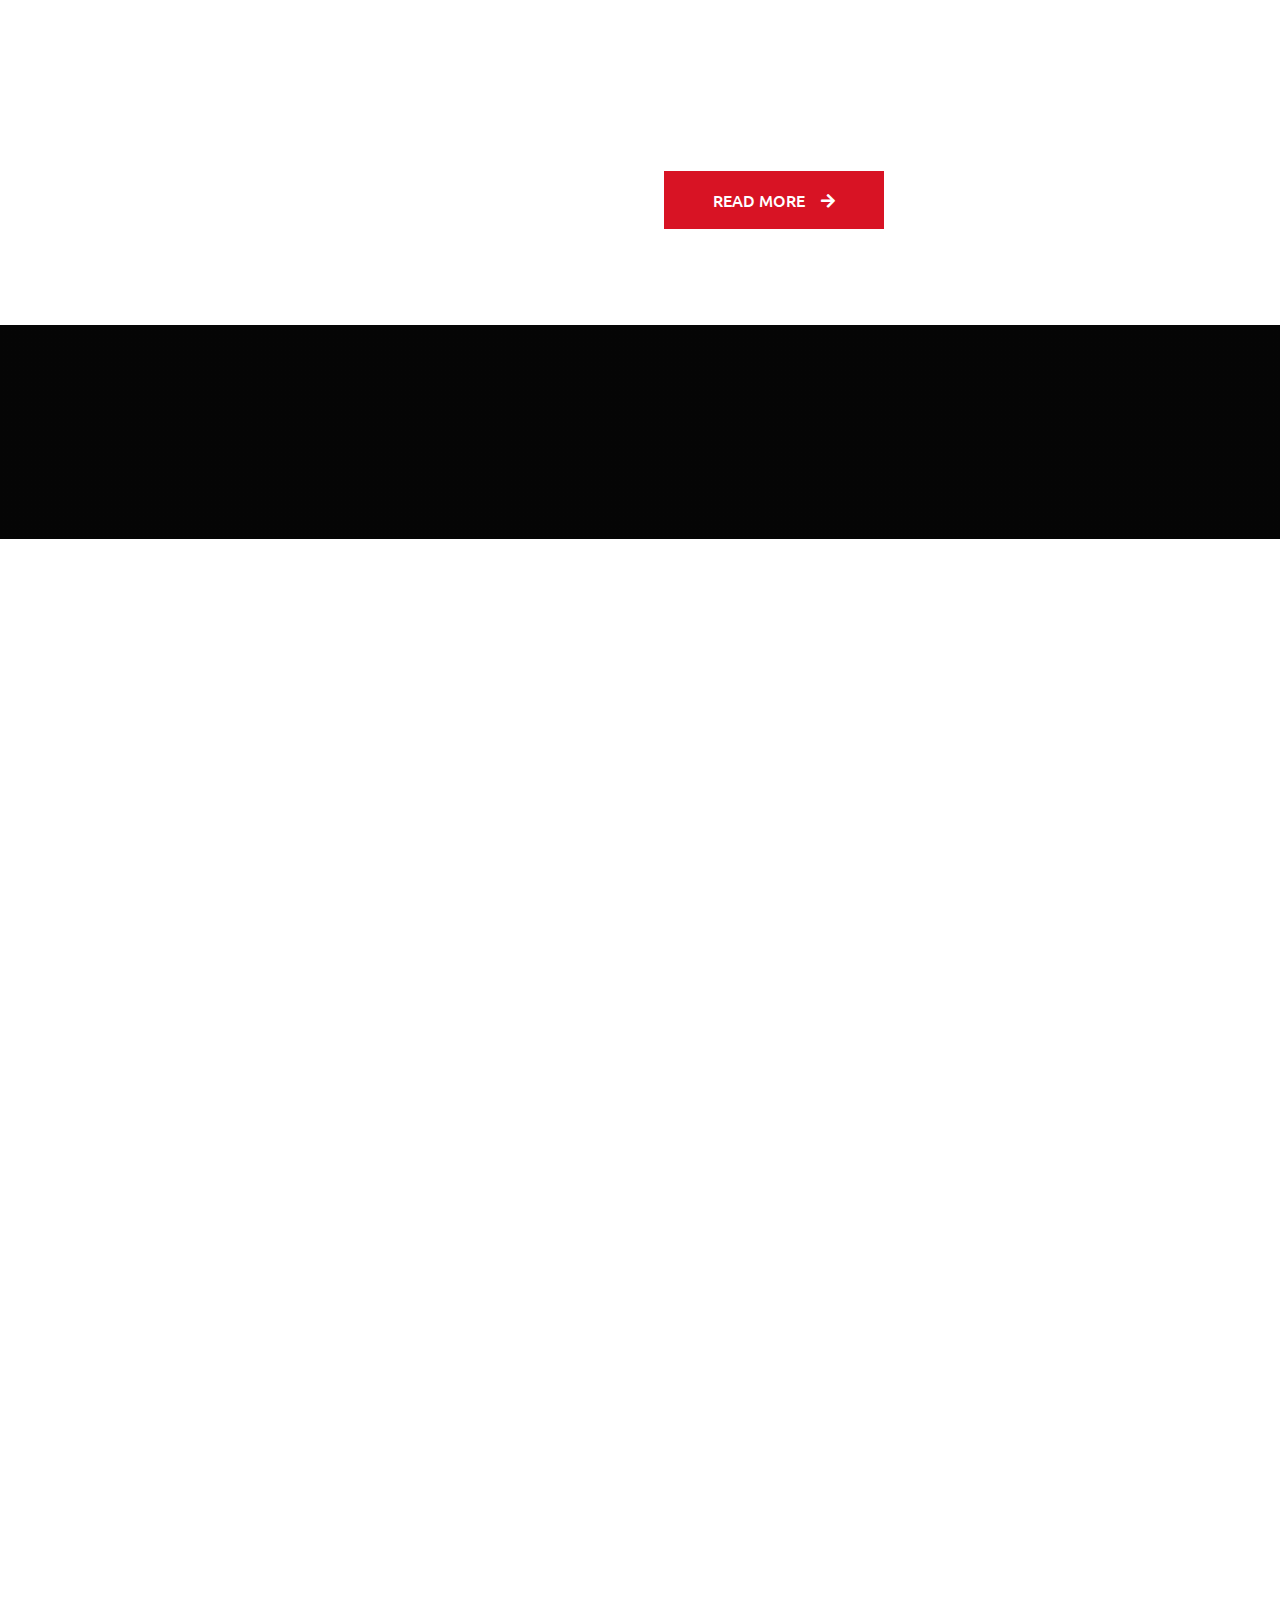
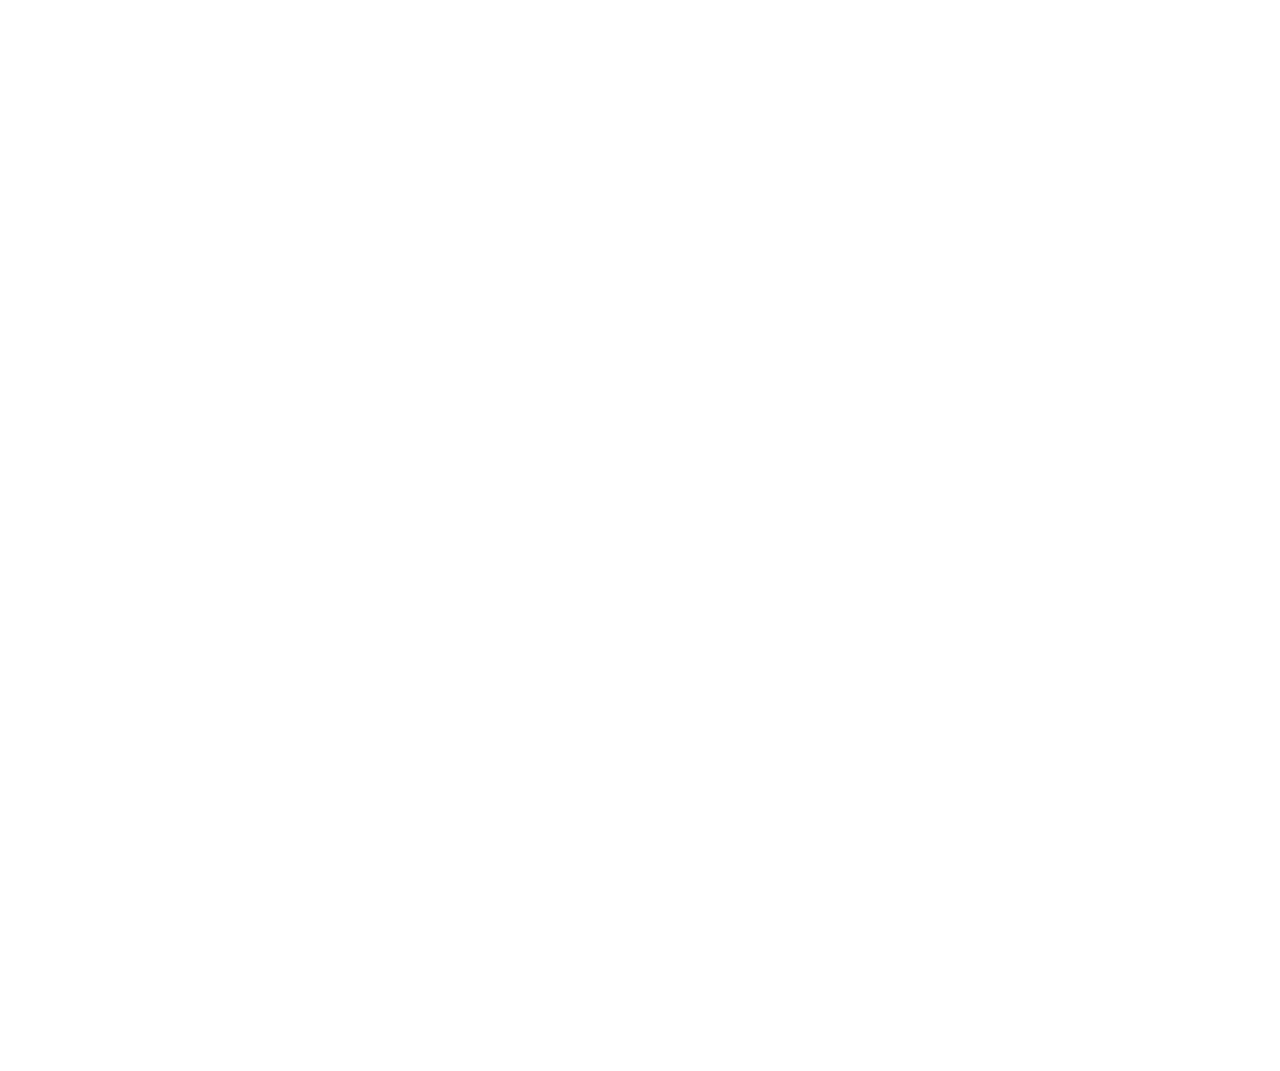
==== commit d4285d82: "." ====
--- a/index.html
+++ b/index.html
@@ -1,575 +1,575 @@
-<!DOCTYPE html>
-<html lang="en">
-
-<head>
-    <meta charset="utf-8">
-    <title>Rent a Car</title>
-    <meta content="width=device-width, initial-scale=1.0" name="viewport">
-    <meta content="" name="keywords">
-    <meta content="" name="description">
-
-    <!-- Favicon -->
-    <link href="img/favicon.ico" rel="icon">
-
-    <!-- Google Web Fonts -->
-    <link rel="preconnect" href="https://fonts.googleapis.com">
-    <link rel="preconnect" href="https://fonts.gstatic.com" crossorigin>
-    <link href="https://fonts.googleapis.com/css2?family=Barlow:wght@600;700&family=Ubuntu:wght@400;500&display=swap" rel="stylesheet"> 
-
-    <!-- Icon Font Stylesheet -->
-    <link href="https://cdnjs.cloudflare.com/ajax/libs/font-awesome/5.10.0/css/all.min.css" rel="stylesheet">
-    <link href="https://cdn.jsdelivr.net/npm/bootstrap-icons@1.4.1/font/bootstrap-icons.css" rel="stylesheet">
-
-    <!-- Libraries Stylesheet -->
-    <link href="lib/animate/animate.min.css" rel="stylesheet">
-    <link href="lib/owlcarousel/assets/owl.carousel.min.css" rel="stylesheet">
-    <link href="lib/tempusdominus/css/tempusdominus-bootstrap-4.min.css" rel="stylesheet" />
-
-    <!-- Customized Bootstrap Stylesheet -->
-    <link href="css/bootstrap.min.css" rel="stylesheet">
-
-    <!-- Template Stylesheet -->
-    <link href="css/style.css" rel="stylesheet">
-</head>
-
-<body>
-    <!-- Spinner Start -->
-    <div id="spinner" class="show bg-white position-fixed translate-middle w-100 vh-100 top-50 start-50 d-flex align-items-center justify-content-center">
-        <div class="spinner-border text-primary" style="width: 3rem; height: 3rem;" role="status">
-            <span class="sr-only">Loading...</span>
-        </div>
-    </div>
-    <!-- Spinner End -->
-
-
-    <!-- Topbar Start -->
-    <div class="container-fluid bg-light p-0">
-        <div class="row gx-0 d-none d-lg-flex">
-            <div class="col-lg-7 px-5 text-start">
-                <div class="h-100 d-inline-flex align-items-center py-3 me-4">
-                    <small class="fa fa-map-marker-alt text-primary me-2"></small>
-                    <small>Lahore, Pakistan</small>
-                </div>
-                <div class="h-100 d-inline-flex align-items-center py-3">
-                    <small class="far fa-clock text-primary me-2"></small>
-                    <small>24/7 </small>
-                </div>
-            </div>
-            <div class="col-lg-5 px-5 text-end">
-                <div class="h-100 d-inline-flex align-items-center py-3 me-4">
-                    <small class="fa fa-phone-alt text-primary me-2"></small>
-                    <small>+923214448228</small>
-                </div>
-                <div class="h-100 d-inline-flex align-items-center">
-                    <a class="btn btn-sm-square bg-white text-primary me-1" href=""><i class="fab fa-facebook-f"></i></a>
-                    <a class="btn btn-sm-square bg-white text-primary me-1" href=""><i class="fab fa-twitter"></i></a>
-                    <a class="btn btn-sm-square bg-white text-primary me-1" href=""><i class="fab fa-linkedin-in"></i></a>
-                    <a class="btn btn-sm-square bg-white text-primary me-0" href=""><i class="fab fa-instagram"></i></a>
-                </div>
-            </div>
-        </div>
-    </div>
-    <!-- Topbar End -->
-
-
-    <!-- Navbar Start -->
-    <nav class="navbar navbar-expand-lg bg-white navbar-light shadow sticky-top p-0">
-        <a href="index.html" class="navbar-brand d-flex align-items-center px-4 px-lg-5">
-            <h2 class="m-0 text-primary"><i class="fa fa-car me-3"></i>CarServ</h2>
-        </a>
-        <button type="button" class="navbar-toggler me-4" data-bs-toggle="collapse" data-bs-target="#navbarCollapse">
-            <span class="navbar-toggler-icon"></span>
-        </button>
-        <div class="collapse navbar-collapse" id="navbarCollapse">
-            <div class="navbar-nav ms-auto p-4 p-lg-0">
-                <a href="index.html" class="nav-item nav-link active">Home</a>
-                <a href="about.html" class="nav-item nav-link">About</a>
-                <a href="service.html" class="nav-item nav-link">Services</a>
-                <div class="nav-item dropdown">
-                    <a href="#" class="nav-link dropdown-toggle" data-bs-toggle="dropdown">Pages</a>
-                    <div class="dropdown-menu fade-up m-0">
-                        <a href="booking.html" class="dropdown-item">Booking</a>
-                        <a href="testimonial.html" class="dropdown-item">Testimonial</a>
-                    </div>
-                </div>
-                <a href="contact.html" class="nav-item nav-link">Contact</a>
-            </div>
-            <a href="" class="btn btn-primary py-4 px-lg-5 d-none d-lg-block">Get A Quote<i class="fa fa-arrow-right ms-3"></i></a>
-        </div>
-    </nav>
-    <!-- Navbar End -->
-
-
-    <!-- Carousel Start -->
-    <div class="container-fluid p-0 mb-5">
-        <div id="header-carousel" class="carousel slide" data-bs-ride="carousel">
-            <div class="carousel-inner">
-                <div class="carousel-item active">
-                    <img class="w-100" src="img/isl.jpeg" alt="Image">
-                    <div class="carousel-caption d-flex align-items-center">
-                        <div class="container">
-                            <div class="row align-items-center justify-content-center justify-content-lg-start">
-                                <div class="col-10 col-lg-7 text-center text-lg-start">
-                                    <h6 class="text-white text-uppercase mb-3 animated slideInDown">// Rent a Car //</h6>
-                                    <h1 class="display-3 text-white mb-4 pb-3 animated slideInDown">Travel Accross Lahore</h1>
-                                    <a href="" class="btn btn-primary py-3 px-5 animated slideInDown">Learn More<i class="fa fa-arrow-right ms-3"></i></a>
-                                </div>
-                                <div class="col-lg-5 d-none d-lg-flex animated zoomIn">
-                                    <img class="img-fluid" src="img/carousel-2.png" alt="">
-                                </div>
-                            </div>
-                        </div>
-                    </div>
-                </div>
-                <div class="carousel-item">
-                    <img class="w-100" src="img/lhr.jpg" alt="Image">
-                    <div class="carousel-caption d-flex align-items-center">
-                        <div class="container">
-                            <div class="row align-items-center justify-content-center justify-content-lg-start">
-                                <div class="col-10 col-lg-7 text-center text-lg-start">
-                                    <h6 class="text-white text-uppercase mb-3 animated slideInDown">// Rent a Car //</h6>
-                                    <h1 class="display-3 text-white mb-4 pb-3 animated slideInDown">Professional Chauffeur Included </h1>
-                                    <a href="" class="btn btn-primary py-3 px-5 animated slideInDown">Learn More<i class="fa fa-arrow-right ms-3"></i></a>
-                                </div>
-                                <div class="col-lg-5 d-none d-lg-flex animated zoomIn">
-                                    <img class="img-fluid" src="img/carousel-2.png" alt="">
-                                </div>
-                            </div>
-                        </div>
-                    </div>
-                </div>
-            </div>
-            <button class="carousel-control-prev" type="button" data-bs-target="#header-carousel"
-                data-bs-slide="prev">
-                <span class="carousel-control-prev-icon" aria-hidden="true"></span>
-                <span class="visually-hidden">Previous</span>
-            </button>
-            <button class="carousel-control-next" type="button" data-bs-target="#header-carousel"
-                data-bs-slide="next">
-                <span class="carousel-control-next-icon" aria-hidden="true"></span>
-                <span class="visually-hidden">Next</span>
-            </button>
-        </div>
-    </div>
-    <!-- Carousel End -->
-
-
-    <!-- Service Start -->
-    <div class="container-xxl py-5">
-        <div class="container">
-            <div class="row g-4">
-                <div class="col-lg-4 col-md-6 wow fadeInUp" data-wow-delay="0.1s">
-                    <div class="d-flex py-5 px-4">
-                        <i class="fa fa-certificate fa-3x text-primary flex-shrink-0"></i>
-                        <div class="ps-4">
-                            <h5 class="mb-3">Quality Services</h5>
-                            <p>Diam dolor diam ipsum sit amet diam et eos erat ipsum</p>
-                            <a class="text-secondary border-bottom" href="">Read More</a>
-                        </div>
-                    </div>
-                </div>
-                <div class="col-lg-4 col-md-6 wow fadeInUp" data-wow-delay="0.3s">
-                    <div class="d-flex bg-light py-5 px-4">
-                        <i class="fa fa-users-cog fa-3x text-primary flex-shrink-0"></i>
-                        <div class="ps-4">
-                            <h5 class="mb-3">Punctuality</h5>
-                            <p>Diam dolor diam ipsum sit amet diam et eos erat ipsum</p>
-                            <a class="text-secondary border-bottom" href="">Read More</a>
-                        </div>
-                    </div>
-                </div>
-                <div class="col-lg-4 col-md-6 wow fadeInUp" data-wow-delay="0.5s">
-                    <div class="d-flex py-5 px-4">
-                        <i class="fa fa-tools fa-3x text-primary flex-shrink-0"></i>
-                        <div class="ps-4">
-                            <h5 class="mb-3">English-Speaking</h5>
-                            <p>Diam dolor diam ipsum sit amet diam et eos erat ipsum</p>
-                            <a class="text-secondary border-bottom" href="">Read More</a>
-                        </div>
-                    </div>
-                </div>
-            </div>
-        </div>
-    </div>
-    <!-- Service End -->
-
-
-    <!-- About Start -->
-    <div class="container-xxl py-5">
-        <div class="container">
-            <div class="row g-5">
-                <div class="col-lg-6 pt-4" style="min-height: 400px;">
-                    <div class="position-relative h-100 wow fadeIn" data-wow-delay="0.1s">
-                        <img class="position-absolute img-fluid w-100 h-100" src="img/city.jpeg" style="object-fit: cover;" alt="">
-                        <div class="position-absolute top-0 end-0 mt-n4 me-n4 py-4 px-5" style="background: rgba(0, 0, 0, .08);">
-                            <h1 class="display-4 text-white mb-0">15 <span class="fs-4">Years</span></h1>
-                            <h4 class="text-white">Experience</h4>
-                        </div>
-                    </div>
-                </div>
-                <div class="col-lg-6">
-                    <h6 class="text-primary text-uppercase">// About Me //</h6>
-                    <h1 class="mb-4"><span class="text-primary">Your</span> best choice for your travel needs across Lahore</h1>
-                    <!-- <p class="mb-4">Tempor erat elitr rebum at clita. Diam dolor diam ipsum sit. Aliqu diam amet diam et eos. Clita erat ipsum et lorem et sit, sed stet lorem sit clita duo justo magna dolore erat amet</p> -->
-                    <div class="row g-4 mb-3 pb-3">
-                        <div class="col-12 wow fadeIn" data-wow-delay="0.1s">
-                            <div class="d-flex">
-                                <div class="bg-light d-flex flex-shrink-0 align-items-center justify-content-center mt-1" style="width: 45px; height: 45px;">
-                                    <span class="fw-bold text-secondary">01</span>
-                                </div>
-                                <div class="ps-3">
-                                    <h6>Professional & Expert</h6>
-                                    <!-- <span>Diam dolor diam ipsum sit amet diam et eos</span> -->
-                                </div>
-                            </div>
-                        </div>
-                        <div class="col-12 wow fadeIn" data-wow-delay="0.3s">
-                            <div class="d-flex">
-                                <div class="bg-light d-flex flex-shrink-0 align-items-center justify-content-center mt-1" style="width: 45px; height: 45px;">
-                                    <span class="fw-bold text-secondary">02</span>
-                                </div>
-                                <div class="ps-3">
-                                    <h6>Well maintained cars</h6>
-                                    <!-- <span>Diam dolor diam ipsum sit amet diam et eos</span> -->
-                                </div>
-                            </div>
-                        </div>
-                        <div class="col-12 wow fadeIn" data-wow-delay="0.5s">
-                            <div class="d-flex">
-                                <div class="bg-light d-flex flex-shrink-0 align-items-center justify-content-center mt-1" style="width: 45px; height: 45px;">
-                                    <span class="fw-bold text-secondary">03</span>
-                                </div>
-                                <div class="ps-3">
-                                    <h6>Punctuality</h6>
-                                    <!-- <span>Diam dolor diam ipsum sit amet diam et eos</span> -->
-                                </div>
-                            </div>
-                        </div>
-                    </div>
-                    <a href="" class="btn btn-primary py-3 px-5">Read More<i class="fa fa-arrow-right ms-3"></i></a>
-                </div>
-            </div>
-        </div>
-    </div>
-    <!-- About End -->
-
-
-    <!-- Fact Start -->
-    <div class="container-fluid fact bg-dark my-5 py-5">
-        <div class="container">
-            <div class="row g-4">
-                <div class="col-md-6 col-lg-3 text-center wow fadeIn" data-wow-delay="0.1s">
-                    <i class="fa fa-check fa-2x text-white mb-3"></i>
-                    <h2 class="text-white mb-2" data-toggle="counter-up">20</h2>
-                    <p class="text-white mb-0">Years Experience</p>
-                </div>
-                <div class="col-md-6 col-lg-3 text-center wow fadeIn" data-wow-delay="0.3s">
-                    <i class="fa fa-users-cog fa-2x text-white mb-3"></i>
-                    <h2 class="text-white mb-2" data-toggle="counter-up">35</h2>
-                    <p class="text-white mb-0">Cities</p>
-                </div>
-                <div class="col-md-6 col-lg-3 text-center wow fadeIn" data-wow-delay="0.5s">
-                    <i class="fa fa-users fa-2x text-white mb-3"></i>
-                    <h2 class="text-white mb-2" data-toggle="counter-up">500</h2>
-                    <p class="text-white mb-0">Satisfied Clients</p>
-                </div>
-                <div class="col-md-6 col-lg-3 text-center wow fadeIn" data-wow-delay="0.7s">
-                    <i class="fa fa-car fa-2x text-white mb-3"></i>
-                    <h2 class="text-white mb-2" data-toggle="counter-up">600</h2>
-                    <p class="text-white mb-0">Trips</p>
-                </div>
-            </div>
-        </div>
-    </div>
-    <!-- Fact End -->
-
-
-    <!-- Service Start -->
-    <div class="container-xxl service py-5">
-        <div class="container">
-            <div class="text-center wow fadeInUp" data-wow-delay="0.1s">
-                <h6 class="text-primary text-uppercase">// Our Services //</h6>
-                <h1 class="mb-5">Explore Our Services</h1>
-            </div>
-            <div class="row g-4 wow fadeInUp" data-wow-delay="0.3s">
-                <div class="col-lg-4">
-                    <div class="nav w-100 nav-pills me-4">
-                        <button class="nav-link w-100 d-flex align-items-center text-start p-4 mb-4 active" data-bs-toggle="pill" data-bs-target="#tab-pane-1" type="button">
-                            <i class="fa fa-car-side fa-2x me-3"></i>
-                            <h4 class="m-0">Private Chauffeur</h4>
-                        </button>
-                        <button class="nav-link w-100 d-flex align-items-center text-start p-4 mb-4" data-bs-toggle="pill" data-bs-target="#tab-pane-2" type="button">
-                            <i class="fa fa-car fa-2x me-3"></i>
-                            <h4 class="m-0">Rent a Car</h4>
-                        </button>
-                        <button class="nav-link w-100 d-flex align-items-center text-start p-4 mb-4" data-bs-toggle="pill" data-bs-target="#tab-pane-3" type="button">
-                            <i class="fa fa-cog fa-2x me-3"></i>
-                            <h4 class="m-0">Sight Seeing Day</h4>
-                        </button>
-                        <button class="nav-link w-100 d-flex align-items-center text-start p-4 mb-0" data-bs-toggle="pill" data-bs-target="#tab-pane-4" type="button">
-                            <i class="fa fa-oil-can fa-2x me-3"></i>
-                            <h4 class="m-0">Weekly Bookings/Weddings</h4>
-                        </button>
-                    </div>
-                </div>
-                <div class="col-lg-8">
-                    <div class="tab-content w-100">
-                        <div class="tab-pane fade show active" id="tab-pane-1">
-                            <div class="row g-4">
-                                <div class="col-md-6" style="min-height: 350px;">
-                                    <div class="position-relative h-100">
-                                        <img class="position-absolute img-fluid w-100 h-100" src="img/city.jpeg"
-                                            style="object-fit: cover;" alt="">
-                                    </div>
-                                </div>
-                                <div class="col-md-6">
-                                    <h3 class="mb-3">30 Years Of Experience</h3>
-                                    <p class="mb-4">Tempor erat elitr rebum at clita. Diam dolor diam ipsum sit. Aliqu diam amet diam et eos. Clita erat ipsum et lorem et sit, sed stet lorem sit clita duo justo magna dolore erat amet</p>
-                                    <p><i class="fa fa-check text-success me-3"></i>Quality Servicing</p>
-                                    <p><i class="fa fa-check text-success me-3"></i>Expert Workers</p>
-                                    <p><i class="fa fa-check text-success me-3"></i>Modern Equipment</p>
-                                    <a href="" class="btn btn-primary py-3 px-5 mt-3">Read More<i class="fa fa-arrow-right ms-3"></i></a>
-                                </div>
-                            </div>
-                        </div>
-                        <!-- <div class="tab-pane fade" id="tab-pane-2">
-                            <div class="row g-4">
-                                <div class="col-md-6" style="min-height: 350px;">
-                                    <div class="position-relative h-100">
-                                        <img class="position-absolute img-fluid w-100 h-100" src="img/service-2.jpg"
-                                            style="object-fit: cover;" alt="">
-                                    </div>
-                                </div>
-                                <div class="col-md-6">
-                                    <h3 class="mb-3">30 Years Of Experience</h3>
-                                    <p class="mb-4">Tempor erat elitr rebum at clita. Diam dolor diam ipsum sit. Aliqu diam amet diam et eos. Clita erat ipsum et lorem et sit, sed stet lorem sit clita duo justo magna dolore erat amet</p>
-                                    <p><i class="fa fa-check text-success me-3"></i>Quality Servicing</p>
-                                    <p><i class="fa fa-check text-success me-3"></i>Expert Workers</p>
-                                    <p><i class="fa fa-check text-success me-3"></i>Modern Equipment</p>
-                                    <a href="" class="btn btn-primary py-3 px-5 mt-3">Read More<i class="fa fa-arrow-right ms-3"></i></a>
-                                </div>
-                            </div>
-                        </div> -->
-                        <!-- <div class="tab-pane fade" id="tab-pane-3">
-                            <div class="row g-4">
-                                <div class="col-md-6" style="min-height: 350px;">
-                                    <div class="position-relative h-100">
-                                        <img class="position-absolute img-fluid w-100 h-100" src="img/service-3.jpg"
-                                            style="object-fit: cover;" alt="">
-                                    </div>
-                                </div>
-                                <div class="col-md-6">
-                                    <h3 class="mb-3">30 Years Of Experience</h3>
-                                    <p class="mb-4">Tempor erat elitr rebum at clita. Diam dolor diam ipsum sit. Aliqu diam amet diam et eos. Clita erat ipsum et lorem et sit, sed stet lorem sit clita duo justo magna dolore erat amet</p>
-                                    <p><i class="fa fa-check text-success me-3"></i>Quality Servicing</p>
-                                    <p><i class="fa fa-check text-success me-3"></i>Expert Workers</p>
-                                    <p><i class="fa fa-check text-success me-3"></i>Modern Equipment</p>
-                                    <a href="" class="btn btn-primary py-3 px-5 mt-3">Read More<i class="fa fa-arrow-right ms-3"></i></a>
-                                </div>
-                            </div>
-                        </div> -->
-                        <!-- <div class="tab-pane fade" id="tab-pane-4">
-                            <div class="row g-4">
-                                <div class="col-md-6" style="min-height: 350px;">
-                                    <div class="position-relative h-100">
-                                        <img class="position-absolute img-fluid w-100 h-100" src="img/service-4.jpg"
-                                            style="object-fit: cover;" alt="">
-                                    </div>
-                                </div>
-                                <div class="col-md-6">
-                                    <h3 class="mb-3">30 Years Of Experience</h3>
-                                    <p class="mb-4">Tempor erat elitr rebum at clita. Diam dolor diam ipsum sit. Aliqu diam amet diam et eos. Clita erat ipsum et lorem et sit, sed stet lorem sit clita duo justo magna dolore erat amet</p>
-                                    <p><i class="fa fa-check text-success me-3"></i>Quality Servicing</p>
-                                    <p><i class="fa fa-check text-success me-3"></i>Expert Workers</p>
-                                    <p><i class="fa fa-check text-success me-3"></i>Modern Equipment</p>
-                                    <a href="" class="btn btn-primary py-3 px-5 mt-3">Read More<i class="fa fa-arrow-right ms-3"></i></a>
-                                </div>
-                            </div>
-                        </div> -->
-                    </div>
-                </div>
-            </div>
-        </div>
-    </div>
-    <!-- Service End -->
-
-
-    <!-- Booking Start -->
-    <div class="container-fluid bg-secondary booking my-5 wow fadeInUp" data-wow-delay="0.1s">
-        <div class="container">
-            <div class="row gx-5">
-                <div class="col-lg-6 py-5">
-                    <div class="py-5">
-                        <h1 class="text-white mb-4">Professional Drivers</h1>
-                        <!-- <p class="text-white mb-0">Eirmod sed tempor lorem ut dolores. Aliquyam sit sadipscing kasd ipsum. Dolor ea et dolore et at sea ea at dolor, justo ipsum duo rebum sea invidunt voluptua. Eos vero eos vero ea et dolore eirmod et. Dolores diam duo invidunt lorem. Elitr ut dolores magna sit. Sea dolore sanctus sed et. Takimata takimata sanctus sed.</p> -->
-                    </div>
-                </div>
-                <div class="col-lg-6">
-                    <div class="bg-primary h-100 d-flex flex-column justify-content-center text-center p-5 wow zoomIn" data-wow-delay="0.6s">
-                        <h1 class="text-white mb-4">Book For A Service</h1>
-                        <form>
-                            <div class="row g-3">
-                                <div class="col-12 col-sm-6">
-                                    <input type="text" class="form-control border-0" placeholder="Your Name" style="height: 55px;">
-                                </div>
-                                <div class="col-12 col-sm-6">
-                                    <input type="email" class="form-control border-0" placeholder="Your Email" style="height: 55px;">
-                                </div>
-                                <div class="col-12 col-sm-6">
-                                    <select class="form-select border-0" style="height: 55px;">
-                                        <option selected>Select A Service</option>
-                                        <option value="1">Service 1</option>
-                                        <option value="2">Service 2</option>
-                                        <option value="3">Service 3</option>
-                                    </select>
-                                </div>
-                                <div class="col-12 col-sm-6">
-                                    <div class="date" id="date1" data-target-input="nearest">
-                                        <input type="text"
-                                            class="form-control border-0 datetimepicker-input"
-                                            placeholder="Service Date" data-target="#date1" data-toggle="datetimepicker" style="height: 55px;">
-                                    </div>
-                                </div>
-                                <div class="col-12">
-                                    <textarea class="form-control border-0" placeholder="Special Request"></textarea>
-                                </div>
-                                <div class="col-12">
-                                    <button class="btn btn-secondary w-100 py-3" type="submit">Book Now</button>
-                                </div>
-                            </div>
-                        </form>
-                    </div>
-                </div>
-            </div>
-        </div>
-    </div>
-    <!-- Booking End -->
-
-    <!-- Testimonial Start -->
-    <div class="container-xxl py-5 wow fadeInUp" data-wow-delay="0.1s">
-        <div class="container">
-            <div class="text-center">
-                <h6 class="text-primary text-uppercase">// Testimonial //</h6>
-                <h1 class="mb-5">Our Clients Say!</h1>
-            </div>
-            <div class="owl-carousel testimonial-carousel position-relative">
-                <div class="testimonial-item text-center">
-                    <img class="bg-light rounded-circle p-2 mx-auto mb-3" src="img/testimonial-1.jpg" style="width: 80px; height: 80px;">
-                    <h5 class="mb-0">Client Name</h5>
-                    <!-- <p>Profession</p> -->
-                    <div class="testimonial-text bg-light text-center p-4">
-                    <p class="mb-0">Great Service.</p>
-                    </div>
-                </div>
-                <div class="testimonial-item text-center">
-                    <img class="bg-light rounded-circle p-2 mx-auto mb-3" src="img/testimonial-2.jpg" style="width: 80px; height: 80px;">
-                    <h5 class="mb-0">Client Name</h5>
-                    <!-- <p>Profession</p> -->
-                    <div class="testimonial-text bg-light text-center p-4">
-                    <p class="mb-0">Clean and fast cars.</p>
-                    </div>
-                </div>
-                <div class="testimonial-item text-center">
-                    <img class="bg-light rounded-circle p-2 mx-auto mb-3" src="img/testimonial-3.jpg" style="width: 80px; height: 80px;">
-                    <h5 class="mb-0">Client Name</h5>
-                    <!-- <p>Profession</p> -->
-                    <div class="testimonial-text bg-light text-center p-4">
-                    <p class="mb-0">Punctual.</p>
-                    </div>
-                </div>
-                <div class="testimonial-item text-center">
-                    <img class="bg-light rounded-circle p-2 mx-auto mb-3" src="img/testimonial-4.jpg" style="width: 80px; height: 80px;">
-                    <h5 class="mb-0">Client Name</h5>
-                    <!-- <p>Profession</p> -->
-                    <div class="testimonial-text bg-light text-center p-4">
-                    <p class="mb-0">Professional.</p>
-                    </div>
-                </div>
-            </div>
-        </div>
-    </div>
-    <!-- Testimonial End -->
-
-
-    <!-- Footer Start -->
-    <div class="container-fluid bg-dark text-light footer pt-5 mt-5 wow fadeIn" data-wow-delay="0.1s">
-        <div class="container py-5">
-            <div class="row g-5">
-                <div class="col-lg-3 col-md-6">
-                    <h4 class="text-light mb-4">Address</h4>
-                    <p class="mb-2"><i class="fa fa-map-marker-alt me-3"></i>Lahore, Pakistan</p>
-                    <p class="mb-2"><i class="fa fa-phone-alt me-3"></i>+9232144482280</p>
-                    <p class="mb-2"><i class="fa fa-envelope me-3"></i>maimnat@gmail.com</p>
-                    <div class="d-flex pt-2">
-                        <a class="btn btn-outline-light btn-social" href=""><i class="fab fa-twitter"></i></a>
-                        <a class="btn btn-outline-light btn-social" href=""><i class="fab fa-facebook-f"></i></a>
-                        <a class="btn btn-outline-light btn-social" href=""><i class="fab fa-youtube"></i></a>
-                        <a class="btn btn-outline-light btn-social" href=""><i class="fab fa-linkedin-in"></i></a>
-                    </div>
-                </div>
-                <div class="col-lg-3 col-md-6">
-                    <h4 class="text-light mb-4">Availability</h4>
-                    <h6 class="text-light">24/7</h6>
-                </div>
-                <!-- <div class="col-lg-3 col-md-6">
-                    <h4 class="text-light mb-4">Services</h4>
-                    <a class="btn btn-link" href="">Diagnostic Test</a>
-                    <a class="btn btn-link" href="">Engine Servicing</a>
-                    <a class="btn btn-link" href="">Tires Replacement</a>
-                    <a class="btn btn-link" href="">Oil Changing</a>
-                    <a class="btn btn-link" href="">Vacuam Cleaning</a>
-                </div> -->
-                <!-- <div class="col-lg-3 col-md-6">
-                    <h4 class="text-light mb-4">Newsletter</h4>
-                    <p>Dolor amet sit justo amet elitr clita ipsum elitr est.</p>
-                    <div class="position-relative mx-auto" style="max-width: 400px;">
-                        <input class="form-control border-0 w-100 py-3 ps-4 pe-5" type="text" placeholder="Your email">
-                        <button type="button" class="btn btn-primary py-2 position-absolute top-0 end-0 mt-2 me-2">SignUp</button>
-                    </div>
-                </div> -->
-            </div>
-        </div>
-        <div class="container">
-            <div class="copyright">
-                <div class="row">
-                    <div class="col-md-6 text-center text-md-start mb-3 mb-md-0">
-                        <!-- &copy; <a class="border-bottom" href="#">Your Site Name</a>, All Right Reserved. -->
-
-                        <!--/*** This template is free as long as you keep the footer author’s credit link/attribution link/backlink. If you'd like to use the template without the footer author’s credit link/attribution link/backlink, you can purchase the Credit Removal License from "https://htmlcodex.com/credit-removal". Thank you for your support. ***/-->
-                    </div>
-                    <div class="col-md-6 text-center text-md-end">
-                        <div class="footer-menu">
-                            <a href="">Home</a>
-                            <!-- <a href="">Cookies</a>
-                            <a href="">Help</a>
-                            <a href="">FQAs</a> -->
-                        </div>
-                    </div>
-                </div>
-            </div>
-        </div>
-    </div>
-    <!-- Footer End -->
-
-
-    <!-- Back to Top -->
-    <a href="#" class="btn btn-lg btn-primary btn-lg-square back-to-top"><i class="bi bi-arrow-up"></i></a>
-
-
-    <!-- JavaScript Libraries -->
-    <script src="https://code.jquery.com/jquery-3.4.1.min.js"></script>
-    <script src="https://cdn.jsdelivr.net/npm/bootstrap@5.0.0/dist/js/bootstrap.bundle.min.js"></script>
-    <script src="lib/wow/wow.min.js"></script>
-    <script src="lib/easing/easing.min.js"></script>
-    <script src="lib/waypoints/waypoints.min.js"></script>
-    <script src="lib/counterup/counterup.min.js"></script>
-    <script src="lib/owlcarousel/owl.carousel.min.js"></script>
-    <script src="lib/tempusdominus/js/moment.min.js"></script>
-    <script src="lib/tempusdominus/js/moment-timezone.min.js"></script>
-    <script src="lib/tempusdominus/js/tempusdominus-bootstrap-4.min.js"></script>
-
-    <!-- Template Javascript -->
-    <script src="js/main.js"></script>
-</body>
-
+<!DOCTYPE html>
+<html lang="en">
+
+<head>
+    <meta charset="utf-8">
+    <title>Rent a Car</title>
+    <meta content="width=device-width, initial-scale=1.0" name="viewport">
+    <meta content="" name="keywords">
+    <meta content="" name="description">
+
+    <!-- Favicon -->
+    <link href="img/favicon.ico" rel="icon">
+
+    <!-- Google Web Fonts -->
+    <link rel="preconnect" href="https://fonts.googleapis.com">
+    <link rel="preconnect" href="https://fonts.gstatic.com" crossorigin>
+    <link href="https://fonts.googleapis.com/css2?family=Barlow:wght@600;700&family=Ubuntu:wght@400;500&display=swap" rel="stylesheet"> 
+
+    <!-- Icon Font Stylesheet -->
+    <link href="https://cdnjs.cloudflare.com/ajax/libs/font-awesome/5.10.0/css/all.min.css" rel="stylesheet">
+    <link href="https://cdn.jsdelivr.net/npm/bootstrap-icons@1.4.1/font/bootstrap-icons.css" rel="stylesheet">
+
+    <!-- Libraries Stylesheet -->
+    <link href="lib/animate/animate.min.css" rel="stylesheet">
+    <link href="lib/owlcarousel/assets/owl.carousel.min.css" rel="stylesheet">
+    <link href="lib/tempusdominus/css/tempusdominus-bootstrap-4.min.css" rel="stylesheet" />
+
+    <!-- Customized Bootstrap Stylesheet -->
+    <link href="css/bootstrap.min.css" rel="stylesheet">
+
+    <!-- Template Stylesheet -->
+    <link href="css/style.css" rel="stylesheet">
+</head>
+
+<body>
+    <!-- Spinner Start -->
+    <div id="spinner" class="show bg-white position-fixed translate-middle w-100 vh-100 top-50 start-50 d-flex align-items-center justify-content-center">
+        <div class="spinner-border text-primary" style="width: 3rem; height: 3rem;" role="status">
+            <span class="sr-only">Loading...</span>
+        </div>
+    </div>
+    <!-- Spinner End -->
+
+
+    <!-- Topbar Start -->
+    <div class="container-fluid bg-light p-0">
+        <div class="row gx-0 d-none d-lg-flex">
+            <div class="col-lg-7 px-5 text-start">
+                <div class="h-100 d-inline-flex align-items-center py-3 me-4">
+                    <small class="fa fa-map-marker-alt text-primary me-2"></small>
+                    <small>Lahore, Pakistan</small>
+                </div>
+                <div class="h-100 d-inline-flex align-items-center py-3">
+                    <small class="far fa-clock text-primary me-2"></small>
+                    <small>24/7 </small>
+                </div>
+            </div>
+            <div class="col-lg-5 px-5 text-end">
+                <div class="h-100 d-inline-flex align-items-center py-3 me-4">
+                    <small class="fa fa-phone-alt text-primary me-2"></small>
+                    <small>+923214448228</small>
+                </div>
+                <div class="h-100 d-inline-flex align-items-center">
+                    <a class="btn btn-sm-square bg-white text-primary me-1" href=""><i class="fab fa-facebook-f"></i></a>
+                    <a class="btn btn-sm-square bg-white text-primary me-1" href=""><i class="fab fa-twitter"></i></a>
+                    <a class="btn btn-sm-square bg-white text-primary me-1" href=""><i class="fab fa-linkedin-in"></i></a>
+                    <a class="btn btn-sm-square bg-white text-primary me-0" href=""><i class="fab fa-instagram"></i></a>
+                </div>
+            </div>
+        </div>
+    </div>
+    <!-- Topbar End -->
+
+
+    <!-- Navbar Start -->
+    <nav class="navbar navbar-expand-lg bg-white navbar-light shadow sticky-top p-0">
+        <a href="index.html" class="navbar-brand d-flex align-items-center px-4 px-lg-5">
+            <h2 class="m-0 text-primary"><i class="fa fa-car me-3"></i>CarServ</h2>
+        </a>
+        <button type="button" class="navbar-toggler me-4" data-bs-toggle="collapse" data-bs-target="#navbarCollapse">
+            <span class="navbar-toggler-icon"></span>
+        </button>
+        <div class="collapse navbar-collapse" id="navbarCollapse">
+            <div class="navbar-nav ms-auto p-4 p-lg-0">
+                <a href="index.html" class="nav-item nav-link active">Home</a>
+                <a href="about.html" class="nav-item nav-link">About</a>
+                <a href="service.html" class="nav-item nav-link">Services</a>
+                <div class="nav-item dropdown">
+                    <a href="#" class="nav-link dropdown-toggle" data-bs-toggle="dropdown">Pages</a>
+                    <div class="dropdown-menu fade-up m-0">
+                        <a href="booking.html" class="dropdown-item">Booking</a>
+                        <a href="testimonial.html" class="dropdown-item">Testimonial</a>
+                    </div>
+                </div>
+                <a href="contact.html" class="nav-item nav-link">Contact</a>
+            </div>
+            <a href="" class="btn btn-primary py-4 px-lg-5 d-none d-lg-block">Get A Quote<i class="fa fa-arrow-right ms-3"></i></a>
+        </div>
+    </nav>
+    <!-- Navbar End -->
+
+
+    <!-- Carousel Start -->
+    <div class="container-fluid p-0 mb-5">
+        <div id="header-carousel" class="carousel slide" data-bs-ride="carousel">
+            <div class="carousel-inner">
+                <div class="carousel-item active">
+                    <img class="w-100" src="img/isl.jpeg" alt="Image">
+                    <div class="carousel-caption d-flex align-items-center">
+                        <div class="container">
+                            <div class="row align-items-center justify-content-center justify-content-lg-start">
+                                <div class="col-10 col-lg-7 text-center text-lg-start">
+                                    <h6 class="text-white text-uppercase mb-3 animated slideInDown">// Rent a Car //</h6>
+                                    <h1 class="display-3 text-white mb-4 pb-3 animated slideInDown">Travel Accross Lahore</h1>
+                                    <a href="" class="btn btn-primary py-3 px-5 animated slideInDown">Learn More<i class="fa fa-arrow-right ms-3"></i></a>
+                                </div>
+                                <div class="col-lg-5 d-none d-lg-flex animated zoomIn">
+                                    <img class="img-fluid" src="img/carousel-2.png" alt="">
+                                </div>
+                            </div>
+                        </div>
+                    </div>
+                </div>
+                <div class="carousel-item">
+                    <img class="w-100" src="img/lhr.jpg" alt="Image">
+                    <div class="carousel-caption d-flex align-items-center">
+                        <div class="container">
+                            <div class="row align-items-center justify-content-center justify-content-lg-start">
+                                <div class="col-10 col-lg-7 text-center text-lg-start">
+                                    <h6 class="text-white text-uppercase mb-3 animated slideInDown">// Rent a Car //</h6>
+                                    <h1 class="display-3 text-white mb-4 pb-3 animated slideInDown">Professional Chauffeur Included </h1>
+                                    <a href="" class="btn btn-primary py-3 px-5 animated slideInDown">Learn More<i class="fa fa-arrow-right ms-3"></i></a>
+                                </div>
+                                <div class="col-lg-5 d-none d-lg-flex animated zoomIn">
+                                    <img class="img-fluid" src="img/carousel-2.png" alt="">
+                                </div>
+                            </div>
+                        </div>
+                    </div>
+                </div>
+            </div>
+            <button class="carousel-control-prev" type="button" data-bs-target="#header-carousel"
+                data-bs-slide="prev">
+                <span class="carousel-control-prev-icon" aria-hidden="true"></span>
+                <span class="visually-hidden">Previous</span>
+            </button>
+            <button class="carousel-control-next" type="button" data-bs-target="#header-carousel"
+                data-bs-slide="next">
+                <span class="carousel-control-next-icon" aria-hidden="true"></span>
+                <span class="visually-hidden">Next</span>
+            </button>
+        </div>
+    </div>
+    <!-- Carousel End -->
+
+
+    <!-- Service Start -->
+    <div class="container-xxl py-5">
+        <div class="container">
+            <div class="row g-4">
+                <div class="col-lg-4 col-md-6 wow fadeInUp" data-wow-delay="0.1s">
+                    <div class="d-flex py-5 px-4">
+                        <i class="fa fa-certificate fa-3x text-primary flex-shrink-0"></i>
+                        <div class="ps-4">
+                            <h5 class="mb-3">Quality Services</h5>
+                            <p>Diam dolor diam ipsum sit amet diam et eos erat ipsum</p>
+                            <a class="text-secondary border-bottom" href="">Read More</a>
+                        </div>
+                    </div>
+                </div>
+                <div class="col-lg-4 col-md-6 wow fadeInUp" data-wow-delay="0.3s">
+                    <div class="d-flex bg-light py-5 px-4">
+                        <i class="fa fa-users-cog fa-3x text-primary flex-shrink-0"></i>
+                        <div class="ps-4">
+                            <h5 class="mb-3">Punctuality</h5>
+                            <p>Diam dolor diam ipsum sit amet diam et eos erat ipsum</p>
+                            <a class="text-secondary border-bottom" href="">Read More</a>
+                        </div>
+                    </div>
+                </div>
+                <div class="col-lg-4 col-md-6 wow fadeInUp" data-wow-delay="0.5s">
+                    <div class="d-flex py-5 px-4">
+                        <i class="fa fa-tools fa-3x text-primary flex-shrink-0"></i>
+                        <div class="ps-4">
+                            <h5 class="mb-3">English-Speaking</h5>
+                            <p>Diam dolor diam ipsum sit amet diam et eos erat ipsum</p>
+                            <a class="text-secondary border-bottom" href="">Read More</a>
+                        </div>
+                    </div>
+                </div>
+            </div>
+        </div>
+    </div>
+    <!-- Service End -->
+
+
+    <!-- About Start -->
+    <div class="container-xxl py-5">
+        <div class="container">
+            <div class="row g-5">
+                <div class="col-lg-6 pt-4" style="min-height: 400px;">
+                    <div class="position-relative h-100 wow fadeIn" data-wow-delay="0.1s">
+                        <img class="position-absolute img-fluid w-100 h-100" src="img/city.jpeg" style="object-fit: cover;" alt="">
+                        <div class="position-absolute top-0 end-0 mt-n4 me-n4 py-4 px-5" style="background: rgba(0, 0, 0, .08);">
+                            <h1 class="display-4 text-white mb-0">15 <span class="fs-4">Years</span></h1>
+                            <h4 class="text-white">Experience</h4>
+                        </div>
+                    </div>
+                </div>
+                <div class="col-lg-6">
+                    <h6 class="text-primary text-uppercase">// About Me //</h6>
+                    <h1 class="mb-4"><span class="text-primary">Your</span> best choice for your travel needs across Lahore</h1>
+                    <!-- <p class="mb-4">Tempor erat elitr rebum at clita. Diam dolor diam ipsum sit. Aliqu diam amet diam et eos. Clita erat ipsum et lorem et sit, sed stet lorem sit clita duo justo magna dolore erat amet</p> -->
+                    <div class="row g-4 mb-3 pb-3">
+                        <div class="col-12 wow fadeIn" data-wow-delay="0.1s">
+                            <div class="d-flex">
+                                <div class="bg-light d-flex flex-shrink-0 align-items-center justify-content-center mt-1" style="width: 45px; height: 45px;">
+                                    <span class="fw-bold text-secondary">01</span>
+                                </div>
+                                <div class="ps-3">
+                                    <h6>Professional & Expert</h6>
+                                    <!-- <span>Diam dolor diam ipsum sit amet diam et eos</span> -->
+                                </div>
+                            </div>
+                        </div>
+                        <div class="col-12 wow fadeIn" data-wow-delay="0.3s">
+                            <div class="d-flex">
+                                <div class="bg-light d-flex flex-shrink-0 align-items-center justify-content-center mt-1" style="width: 45px; height: 45px;">
+                                    <span class="fw-bold text-secondary">02</span>
+                                </div>
+                                <div class="ps-3">
+                                    <h6>Well maintained cars</h6>
+                                    <!-- <span>Diam dolor diam ipsum sit amet diam et eos</span> -->
+                                </div>
+                            </div>
+                        </div>
+                        <div class="col-12 wow fadeIn" data-wow-delay="0.5s">
+                            <div class="d-flex">
+                                <div class="bg-light d-flex flex-shrink-0 align-items-center justify-content-center mt-1" style="width: 45px; height: 45px;">
+                                    <span class="fw-bold text-secondary">03</span>
+                                </div>
+                                <div class="ps-3">
+                                    <h6>Punctuality</h6>
+                                    <!-- <span>Diam dolor diam ipsum sit amet diam et eos</span> -->
+                                </div>
+                            </div>
+                        </div>
+                    </div>
+                    <a href="" class="btn btn-primary py-3 px-5">Read More<i class="fa fa-arrow-right ms-3"></i></a>
+                </div>
+            </div>
+        </div>
+    </div>
+    <!-- About End -->
+
+
+    <!-- Fact Start -->
+    <div class="container-fluid fact bg-dark my-5 py-5">
+        <div class="container">
+            <div class="row g-4">
+                <div class="col-md-6 col-lg-3 text-center wow fadeIn" data-wow-delay="0.1s">
+                    <i class="fa fa-check fa-2x text-white mb-3"></i>
+                    <h2 class="text-white mb-2" data-toggle="counter-up">20</h2>
+                    <p class="text-white mb-0">Years Experience</p>
+                </div>
+                <div class="col-md-6 col-lg-3 text-center wow fadeIn" data-wow-delay="0.3s">
+                    <i class="fa fa-users-cog fa-2x text-white mb-3"></i>
+                    <h2 class="text-white mb-2" data-toggle="counter-up">35</h2>
+                    <p class="text-white mb-0">Cities</p>
+                </div>
+                <div class="col-md-6 col-lg-3 text-center wow fadeIn" data-wow-delay="0.5s">
+                    <i class="fa fa-users fa-2x text-white mb-3"></i>
+                    <h2 class="text-white mb-2" data-toggle="counter-up">500</h2>
+                    <p class="text-white mb-0">Satisfied Clients</p>
+                </div>
+                <div class="col-md-6 col-lg-3 text-center wow fadeIn" data-wow-delay="0.7s">
+                    <i class="fa fa-car fa-2x text-white mb-3"></i>
+                    <h2 class="text-white mb-2" data-toggle="counter-up">600</h2>
+                    <p class="text-white mb-0">Trips</p>
+                </div>
+            </div>
+        </div>
+    </div>
+    <!-- Fact End -->
+
+
+    <!-- Service Start -->
+    <div class="container-xxl service py-5">
+        <div class="container">
+            <div class="text-center wow fadeInUp" data-wow-delay="0.1s">
+                <h6 class="text-primary text-uppercase">// Our Services //</h6>
+                <h1 class="mb-5">Explore Our Services</h1>
+            </div>
+            <div class="row g-4 wow fadeInUp" data-wow-delay="0.3s">
+                <div class="col-lg-4">
+                    <div class="nav w-100 nav-pills me-4">
+                        <button class="nav-link w-100 d-flex align-items-center text-start p-4 mb-4 active" data-bs-toggle="pill" data-bs-target="#tab-pane-1" type="button">
+                            <i class="fa fa-car-side fa-2x me-3"></i>
+                            <h4 class="m-0">Private Chauffeur</h4>
+                        </button>
+                        <button class="nav-link w-100 d-flex align-items-center text-start p-4 mb-4" data-bs-toggle="pill" data-bs-target="#tab-pane-2" type="button">
+                            <i class="fa fa-car fa-2x me-3"></i>
+                            <h4 class="m-0">Rent a Car</h4>
+                        </button>
+                        <button class="nav-link w-100 d-flex align-items-center text-start p-4 mb-4" data-bs-toggle="pill" data-bs-target="#tab-pane-3" type="button">
+                            <i class="fa fa-cog fa-2x me-3"></i>
+                            <h4 class="m-0">Sight Seeing Day</h4>
+                        </button>
+                        <button class="nav-link w-100 d-flex align-items-center text-start p-4 mb-0" data-bs-toggle="pill" data-bs-target="#tab-pane-4" type="button">
+                            <i class="fa fa-oil-can fa-2x me-3"></i>
+                            <h4 class="m-0">Weekly Bookings/Weddings</h4>
+                        </button>
+                    </div>
+                </div>
+                <div class="col-lg-8">
+                    <div class="tab-content w-100">
+                        <div class="tab-pane fade show active" id="tab-pane-1">
+                            <div class="row g-4">
+                                <div class="col-md-6" style="min-height: 350px;">
+                                    <div class="position-relative h-100">
+                                        <img class="position-absolute img-fluid w-100 h-100" src="img/city.jpeg"
+                                            style="object-fit: cover;" alt="">
+                                    </div>
+                                </div>
+                                <div class="col-md-6">
+                                    <h3 class="mb-3">30 Years Of Experience</h3>
+                                    <p class="mb-4">Tempor erat elitr rebum at clita. Diam dolor diam ipsum sit. Aliqu diam amet diam et eos. Clita erat ipsum et lorem et sit, sed stet lorem sit clita duo justo magna dolore erat amet</p>
+                                    <p><i class="fa fa-check text-success me-3"></i>Quality Servicing</p>
+                                    <p><i class="fa fa-check text-success me-3"></i>Expert Workers</p>
+                                    <p><i class="fa fa-check text-success me-3"></i>Modern Equipment</p>
+                                    <a href="" class="btn btn-primary py-3 px-5 mt-3">Read More<i class="fa fa-arrow-right ms-3"></i></a>
+                                </div>
+                            </div>
+                        </div>
+                        <!-- <div class="tab-pane fade" id="tab-pane-2">
+                            <div class="row g-4">
+                                <div class="col-md-6" style="min-height: 350px;">
+                                    <div class="position-relative h-100">
+                                        <img class="position-absolute img-fluid w-100 h-100" src="img/service-2.jpg"
+                                            style="object-fit: cover;" alt="">
+                                    </div>
+                                </div>
+                                <div class="col-md-6">
+                                    <h3 class="mb-3">30 Years Of Experience</h3>
+                                    <p class="mb-4">Tempor erat elitr rebum at clita. Diam dolor diam ipsum sit. Aliqu diam amet diam et eos. Clita erat ipsum et lorem et sit, sed stet lorem sit clita duo justo magna dolore erat amet</p>
+                                    <p><i class="fa fa-check text-success me-3"></i>Quality Servicing</p>
+                                    <p><i class="fa fa-check text-success me-3"></i>Expert Workers</p>
+                                    <p><i class="fa fa-check text-success me-3"></i>Modern Equipment</p>
+                                    <a href="" class="btn btn-primary py-3 px-5 mt-3">Read More<i class="fa fa-arrow-right ms-3"></i></a>
+                                </div>
+                            </div>
+                        </div> -->
+                        <!-- <div class="tab-pane fade" id="tab-pane-3">
+                            <div class="row g-4">
+                                <div class="col-md-6" style="min-height: 350px;">
+                                    <div class="position-relative h-100">
+                                        <img class="position-absolute img-fluid w-100 h-100" src="img/service-3.jpg"
+                                            style="object-fit: cover;" alt="">
+                                    </div>
+                                </div>
+                                <div class="col-md-6">
+                                    <h3 class="mb-3">30 Years Of Experience</h3>
+                                    <p class="mb-4">Tempor erat elitr rebum at clita. Diam dolor diam ipsum sit. Aliqu diam amet diam et eos. Clita erat ipsum et lorem et sit, sed stet lorem sit clita duo justo magna dolore erat amet</p>
+                                    <p><i class="fa fa-check text-success me-3"></i>Quality Servicing</p>
+                                    <p><i class="fa fa-check text-success me-3"></i>Expert Workers</p>
+                                    <p><i class="fa fa-check text-success me-3"></i>Modern Equipment</p>
+                                    <a href="" class="btn btn-primary py-3 px-5 mt-3">Read More<i class="fa fa-arrow-right ms-3"></i></a>
+                                </div>
+                            </div>
+                        </div> -->
+                        <!-- <div class="tab-pane fade" id="tab-pane-4">
+                            <div class="row g-4">
+                                <div class="col-md-6" style="min-height: 350px;">
+                                    <div class="position-relative h-100">
+                                        <img class="position-absolute img-fluid w-100 h-100" src="img/service-4.jpg"
+                                            style="object-fit: cover;" alt="">
+                                    </div>
+                                </div>
+                                <div class="col-md-6">
+                                    <h3 class="mb-3">30 Years Of Experience</h3>
+                                    <p class="mb-4">Tempor erat elitr rebum at clita. Diam dolor diam ipsum sit. Aliqu diam amet diam et eos. Clita erat ipsum et lorem et sit, sed stet lorem sit clita duo justo magna dolore erat amet</p>
+                                    <p><i class="fa fa-check text-success me-3"></i>Quality Servicing</p>
+                                    <p><i class="fa fa-check text-success me-3"></i>Expert Workers</p>
+                                    <p><i class="fa fa-check text-success me-3"></i>Modern Equipment</p>
+                                    <a href="" class="btn btn-primary py-3 px-5 mt-3">Read More<i class="fa fa-arrow-right ms-3"></i></a>
+                                </div>
+                            </div>
+                        </div> -->
+                    </div>
+                </div>
+            </div>
+        </div>
+    </div>
+    <!-- Service End -->
+
+
+    <!-- Booking Start -->
+    <div class="container-fluid bg-secondary booking my-5 wow fadeInUp" data-wow-delay="0.1s">
+        <div class="container">
+            <div class="row gx-5">
+                <div class="col-lg-6 py-5">
+                    <div class="py-5">
+                        <h1 class="text-white mb-4">Professional Drivers</h1>
+                        <!-- <p class="text-white mb-0">Eirmod sed tempor lorem ut dolores. Aliquyam sit sadipscing kasd ipsum. Dolor ea et dolore et at sea ea at dolor, justo ipsum duo rebum sea invidunt voluptua. Eos vero eos vero ea et dolore eirmod et. Dolores diam duo invidunt lorem. Elitr ut dolores magna sit. Sea dolore sanctus sed et. Takimata takimata sanctus sed.</p> -->
+                    </div>
+                </div>
+                <div class="col-lg-6">
+                    <div class="bg-primary h-100 d-flex flex-column justify-content-center text-center p-5 wow zoomIn" data-wow-delay="0.6s">
+                        <h1 class="text-white mb-4">Book For A Service</h1>
+                        <form>
+                            <div class="row g-3">
+                                <div class="col-12 col-sm-6">
+                                    <input type="text" class="form-control border-0" placeholder="Your Name" style="height: 55px;">
+                                </div>
+                                <div class="col-12 col-sm-6">
+                                    <input type="email" class="form-control border-0" placeholder="Your Email" style="height: 55px;">
+                                </div>
+                                <div class="col-12 col-sm-6">
+                                    <select class="form-select border-0" style="height: 55px;">
+                                        <option selected>Select A Service</option>
+                                        <option value="1">Service 1</option>
+                                        <option value="2">Service 2</option>
+                                        <option value="3">Service 3</option>
+                                    </select>
+                                </div>
+                                <div class="col-12 col-sm-6">
+                                    <div class="date" id="date1" data-target-input="nearest">
+                                        <input type="text"
+                                            class="form-control border-0 datetimepicker-input"
+                                            placeholder="Service Date" data-target="#date1" data-toggle="datetimepicker" style="height: 55px;">
+                                    </div>
+                                </div>
+                                <div class="col-12">
+                                    <textarea class="form-control border-0" placeholder="Special Request"></textarea>
+                                </div>
+                                <div class="col-12">
+                                    <button class="btn btn-secondary w-100 py-3" type="submit">Book Now</button>
+                                </div>
+                            </div>
+                        </form>
+                    </div>
+                </div>
+            </div>
+        </div>
+    </div>
+    <!-- Booking End -->
+
+    <!-- Testimonial Start -->
+    <div class="container-xxl py-5 wow fadeInUp" data-wow-delay="0.1s">
+        <div class="container">
+            <div class="text-center">
+                <h6 class="text-primary text-uppercase">// Testimonial //</h6>
+                <h1 class="mb-5">Our Clients Say!</h1>
+            </div>
+            <div class="owl-carousel testimonial-carousel position-relative">
+                <div class="testimonial-item text-center">
+                    <img class="bg-light rounded-circle p-2 mx-auto mb-3" src="img/testimonial-1.jpg" style="width: 80px; height: 80px;">
+                    <h5 class="mb-0">Client Name</h5>
+                    <!-- <p>Profession</p> -->
+                    <div class="testimonial-text bg-light text-center p-4">
+                    <p class="mb-0">Great Service.</p>
+                    </div>
+                </div>
+                <div class="testimonial-item text-center">
+                    <img class="bg-light rounded-circle p-2 mx-auto mb-3" src="img/testimonial-2.jpg" style="width: 80px; height: 80px;">
+                    <h5 class="mb-0">Client Name</h5>
+                    <!-- <p>Profession</p> -->
+                    <div class="testimonial-text bg-light text-center p-4">
+                    <p class="mb-0">Clean and fast cars.</p>
+                    </div>
+                </div>
+                <div class="testimonial-item text-center">
+                    <img class="bg-light rounded-circle p-2 mx-auto mb-3" src="img/testimonial-3.jpg" style="width: 80px; height: 80px;">
+                    <h5 class="mb-0">Client Name</h5>
+                    <!-- <p>Profession</p> -->
+                    <div class="testimonial-text bg-light text-center p-4">
+                    <p class="mb-0">Punctual.</p>
+                    </div>
+                </div>
+                <div class="testimonial-item text-center">
+                    <img class="bg-light rounded-circle p-2 mx-auto mb-3" src="img/testimonial-4.jpg" style="width: 80px; height: 80px;">
+                    <h5 class="mb-0">Client Name</h5>
+                    <!-- <p>Profession</p> -->
+                    <div class="testimonial-text bg-light text-center p-4">
+                    <p class="mb-0">Professional.</p>
+                    </div>
+                </div>
+            </div>
+        </div>
+    </div>
+    <!-- Testimonial End -->
+
+
+    <!-- Footer Start -->
+    <div class="container-fluid bg-dark text-light footer pt-5 mt-5 wow fadeIn" data-wow-delay="0.1s">
+        <div class="container py-5">
+            <div class="row g-5">
+                <div class="col-lg-3 col-md-6">
+                    <h4 class="text-light mb-4">Address</h4>
+                    <p class="mb-2"><i class="fa fa-map-marker-alt me-3"></i>Lahore, Pakistan</p>
+                    <p class="mb-2"><i class="fa fa-phone-alt me-3"></i>+9232144482280</p>
+                    <p class="mb-2"><i class="fa fa-envelope me-3"></i>maimnat@gmail.com</p>
+                    <div class="d-flex pt-2">
+                        <a class="btn btn-outline-light btn-social" href=""><i class="fab fa-twitter"></i></a>
+                        <a class="btn btn-outline-light btn-social" href=""><i class="fab fa-facebook-f"></i></a>
+                        <a class="btn btn-outline-light btn-social" href=""><i class="fab fa-youtube"></i></a>
+                        <a class="btn btn-outline-light btn-social" href=""><i class="fab fa-linkedin-in"></i></a>
+                    </div>
+                </div>
+                <div class="col-lg-3 col-md-6">
+                    <h4 class="text-light mb-4">Availability</h4>
+                    <h6 class="text-light">24/7</h6>
+                </div>
+                <!-- <div class="col-lg-3 col-md-6">
+                    <h4 class="text-light mb-4">Services</h4>
+                    <a class="btn btn-link" href="">Diagnostic Test</a>
+                    <a class="btn btn-link" href="">Engine Servicing</a>
+                    <a class="btn btn-link" href="">Tires Replacement</a>
+                    <a class="btn btn-link" href="">Oil Changing</a>
+                    <a class="btn btn-link" href="">Vacuam Cleaning</a>
+                </div> -->
+                <!-- <div class="col-lg-3 col-md-6">
+                    <h4 class="text-light mb-4">Newsletter</h4>
+                    <p>Dolor amet sit justo amet elitr clita ipsum elitr est.</p>
+                    <div class="position-relative mx-auto" style="max-width: 400px;">
+                        <input class="form-control border-0 w-100 py-3 ps-4 pe-5" type="text" placeholder="Your email">
+                        <button type="button" class="btn btn-primary py-2 position-absolute top-0 end-0 mt-2 me-2">SignUp</button>
+                    </div>
+                </div> -->
+            </div>
+        </div>
+        <div class="container">
+            <div class="copyright">
+                <div class="row">
+                    <div class="col-md-6 text-center text-md-start mb-3 mb-md-0">
+                        <!-- &copy; <a class="border-bottom" href="#">Your Site Name</a>, All Right Reserved. -->
+
+                        <!--/*** This template is free as long as you keep the footer author’s credit link/attribution link/backlink. If you'd like to use the template without the footer author’s credit link/attribution link/backlink, you can purchase the Credit Removal License from "https://htmlcodex.com/credit-removal". Thank you for your support. ***/-->
+                    </div>
+                    <div class="col-md-6 text-center text-md-end">
+                        <div class="footer-menu">
+                            <a href="">Home</a>
+                            <!-- <a href="">Cookies</a>
+                            <a href="">Help</a>
+                            <a href="">FQAs</a> -->
+                        </div>
+                    </div>
+                </div>
+            </div>
+        </div>
+    </div>
+    <!-- Footer End -->
+
+
+    <!-- Back to Top -->
+    <a href="#" class="btn btn-lg btn-primary btn-lg-square back-to-top"><i class="bi bi-arrow-up"></i></a>
+
+
+    <!-- JavaScript Libraries -->
+    <script src="https://code.jquery.com/jquery-3.4.1.min.js"></script>
+    <script src="https://cdn.jsdelivr.net/npm/bootstrap@5.0.0/dist/js/bootstrap.bundle.min.js"></script>
+    <script src="lib/wow/wow.min.js"></script>
+    <script src="lib/easing/easing.min.js"></script>
+    <script src="lib/waypoints/waypoints.min.js"></script>
+    <script src="lib/counterup/counterup.min.js"></script>
+    <script src="lib/owlcarousel/owl.carousel.min.js"></script>
+    <script src="lib/tempusdominus/js/moment.min.js"></script>
+    <script src="lib/tempusdominus/js/moment-timezone.min.js"></script>
+    <script src="lib/tempusdominus/js/tempusdominus-bootstrap-4.min.js"></script>
+
+    <!-- Template Javascript -->
+    <script src="js/main.js"></script>
+</body>
+
 </html>--- a/css/style.css
+++ b/css/style.css
@@ -0,0 +1,383 @@
+/********** Template CSS **********/
+:root {
+    --primary: #D81324;
+    --secondary: #0B2154;
+    --light: #F2F2F2;
+    --dark: #111111;
+}
+
+.fw-medium {
+    font-weight: 600 !important;
+}
+
+.back-to-top {
+    position: fixed;
+    display: none;
+    right: 45px;
+    bottom: 45px;
+    z-index: 99;
+}
+
+
+/*** Spinner ***/
+#spinner {
+    opacity: 0;
+    visibility: hidden;
+    transition: opacity .5s ease-out, visibility 0s linear .5s;
+    z-index: 99999;
+}
+
+#spinner.show {
+    transition: opacity .5s ease-out, visibility 0s linear 0s;
+    visibility: visible;
+    opacity: 1;
+}
+
+
+/*** Button ***/
+.btn {
+    font-weight: 500;
+    text-transform: uppercase;
+    transition: .5s;
+}
+
+.btn.btn-primary,
+.btn.btn-secondary {
+    color: #FFFFFF;
+}
+
+.btn-square {
+    width: 38px;
+    height: 38px;
+}
+
+.btn-sm-square {
+    width: 32px;
+    height: 32px;
+}
+
+.btn-lg-square {
+    width: 48px;
+    height: 48px;
+}
+
+.btn-square,
+.btn-sm-square,
+.btn-lg-square {
+    padding: 0;
+    display: flex;
+    align-items: center;
+    justify-content: center;
+    font-weight: normal;
+    border-radius: 2px;
+}
+
+
+/*** Navbar ***/
+.navbar .dropdown-toggle::after {
+    border: none;
+    content: "\f107";
+    font-family: "Font Awesome 5 Free";
+    font-weight: 900;
+    vertical-align: middle;
+    margin-left: 8px;
+}
+
+.navbar-light .navbar-nav .nav-link {
+    margin-right: 30px;
+    padding: 25px 0;
+    color: #FFFFFF;
+    font-size: 15px;
+    text-transform: uppercase;
+    outline: none;
+}
+
+.navbar-light .navbar-nav .nav-link:hover,
+.navbar-light .navbar-nav .nav-link.active {
+    color: var(--primary);
+}
+
+@media (max-width: 991.98px) {
+    .navbar-light .navbar-nav .nav-link  {
+        margin-right: 0;
+        padding: 10px 0;
+    }
+
+    .navbar-light .navbar-nav {
+        border-top: 1px solid #EEEEEE;
+    }
+}
+
+.navbar-light .navbar-brand,
+.navbar-light a.btn {
+    height: 75px;
+}
+
+.navbar-light .navbar-nav .nav-link {
+    color: var(--dark);
+    font-weight: 500;
+}
+
+.navbar-light.sticky-top {
+    top: -100px;
+    transition: .5s;
+}
+
+@media (min-width: 992px) {
+    .navbar .nav-item .dropdown-menu {
+        display: block;
+        border: none;
+        margin-top: 0;
+        top: 150%;
+        opacity: 0;
+        visibility: hidden;
+        transition: .5s;
+    }
+
+    .navbar .nav-item:hover .dropdown-menu {
+        top: 100%;
+        visibility: visible;
+        transition: .5s;
+        opacity: 1;
+    }
+}
+
+
+/*** Header ***/
+.carousel-caption {
+    top: 0;
+    left: 0;
+    right: 0;
+    bottom: 0;
+    background: rgba(0, 0, 0, .7);
+    z-index: 1;
+}
+
+.carousel-control-prev,
+.carousel-control-next {
+    width: 10%;
+}
+
+.carousel-control-prev-icon,
+.carousel-control-next-icon {
+    width: 3rem;
+    height: 3rem;
+}
+
+@media (max-width: 768px) {
+    #header-carousel .carousel-item {
+        position: relative;
+        min-height: 450px;
+    }
+    
+    #header-carousel .carousel-item img {
+        position: absolute;
+        width: 100%;
+        height: 100%;
+        object-fit: cover;
+    }
+}
+
+.page-header {
+    background-position: center center;
+    background-repeat: no-repeat;
+    background-size: cover;
+}
+
+.page-header-inner {
+    background: rgba(0, 0, 0, .7);
+}
+
+.breadcrumb-item + .breadcrumb-item::before {
+    color: var(--light);
+}
+
+
+/*** Facts ***/
+.fact {
+    background: linear-gradient(rgba(0, 0, 0, .7), rgba(0, 0, 0, .7)), url(../img/carousel-bg-1.jpg);
+    background-position: center center;
+    background-repeat: no-repeat;
+    background-size: cover;
+}
+
+
+/*** Service ***/
+.service .nav .nav-link {
+    background: var(--light);
+    transition: .5s;
+}
+
+.service .nav .nav-link.active {
+    background: var(--primary);
+}
+
+.service .nav .nav-link.active h4 {
+    color: #FFFFFF !important;
+}
+
+
+/*** Booking ***/
+.booking {
+    background: linear-gradient(rgba(0, 0, 0, .7), rgba(0, 0, 0, .7)), url(../img/lhr.jpg) center center no-repeat;
+    background-size: cover;
+}
+
+.bootstrap-datetimepicker-widget.bottom {
+    top: auto !important;
+}
+
+.bootstrap-datetimepicker-widget .table * {
+    border-bottom-width: 0px;
+}
+
+.bootstrap-datetimepicker-widget .table th {
+    font-weight: 500;
+}
+
+.bootstrap-datetimepicker-widget.dropdown-menu {
+    padding: 10px;
+    border-radius: 2px;
+}
+
+.bootstrap-datetimepicker-widget table td.active,
+.bootstrap-datetimepicker-widget table td.active:hover {
+    background: var(--primary);
+}
+
+.bootstrap-datetimepicker-widget table td.today::before {
+    border-bottom-color: var(--primary);
+}
+
+
+/*** Team ***/
+.team-item .team-overlay {
+    display: flex;
+    align-items: center;
+    justify-content: center;
+    background: var(--primary);
+    transform: scale(0);
+    transition: .5s;
+}
+
+.team-item:hover .team-overlay {
+    transform: scale(1);
+}
+
+.team-item .team-overlay .btn {
+    color: var(--primary);
+    background: #FFFFFF;
+}
+
+.team-item .team-overlay .btn:hover {
+    color: #FFFFFF;
+    background: var(--secondary)
+}
+
+
+/*** Testimonial ***/
+.testimonial-carousel .owl-item .testimonial-text,
+.testimonial-carousel .owl-item.center .testimonial-text * {
+    transition: .5s;
+}
+
+.testimonial-carousel .owl-item.center .testimonial-text {
+    background: var(--primary) !important;
+}
+
+.testimonial-carousel .owl-item.center .testimonial-text * {
+    color: #FFFFFF !important;
+}
+
+.testimonial-carousel .owl-dots {
+    margin-top: 24px;
+    display: flex;
+    align-items: flex-end;
+    justify-content: center;
+}
+
+.testimonial-carousel .owl-dot {
+    position: relative;
+    display: inline-block;
+    margin: 0 5px;
+    width: 15px;
+    height: 15px;
+    border: 1px solid #CCCCCC;
+    transition: .5s;
+}
+
+.testimonial-carousel .owl-dot.active {
+    background: var(--primary);
+    border-color: var(--primary);
+}
+
+
+/*** Footer ***/
+.footer {
+    background: linear-gradient(rgba(0, 0, 0, .9), rgba(0, 0, 0, .9)), url(../img/carousel-bg-1.jpg) center center no-repeat;
+    background-size: cover;
+}
+
+.footer .btn.btn-social {
+    margin-right: 5px;
+    width: 35px;
+    height: 35px;
+    display: flex;
+    align-items: center;
+    justify-content: center;
+    color: var(--light);
+    border: 1px solid #FFFFFF;
+    border-radius: 35px;
+    transition: .3s;
+}
+
+.footer .btn.btn-social:hover {
+    color: var(--primary);
+}
+
+.footer .btn.btn-link {
+    display: block;
+    margin-bottom: 5px;
+    padding: 0;
+    text-align: left;
+    color: #FFFFFF;
+    font-size: 15px;
+    font-weight: normal;
+    text-transform: capitalize;
+    transition: .3s;
+}
+
+.footer .btn.btn-link::before {
+    position: relative;
+    content: "\f105";
+    font-family: "Font Awesome 5 Free";
+    font-weight: 900;
+    margin-right: 10px;
+}
+
+.footer .btn.btn-link:hover {
+    letter-spacing: 1px;
+    box-shadow: none;
+}
+
+.footer .copyright {
+    padding: 25px 0;
+    font-size: 15px;
+    border-top: 1px solid rgba(256, 256, 256, .1);
+}
+
+.footer .copyright a {
+    color: var(--light);
+}
+
+.footer .footer-menu a {
+    margin-right: 15px;
+    padding-right: 15px;
+    border-right: 1px solid rgba(255, 255, 255, .3);
+}
+
+.footer .footer-menu a:last-child {
+    margin-right: 0;
+    padding-right: 0;
+    border-right: none;
+}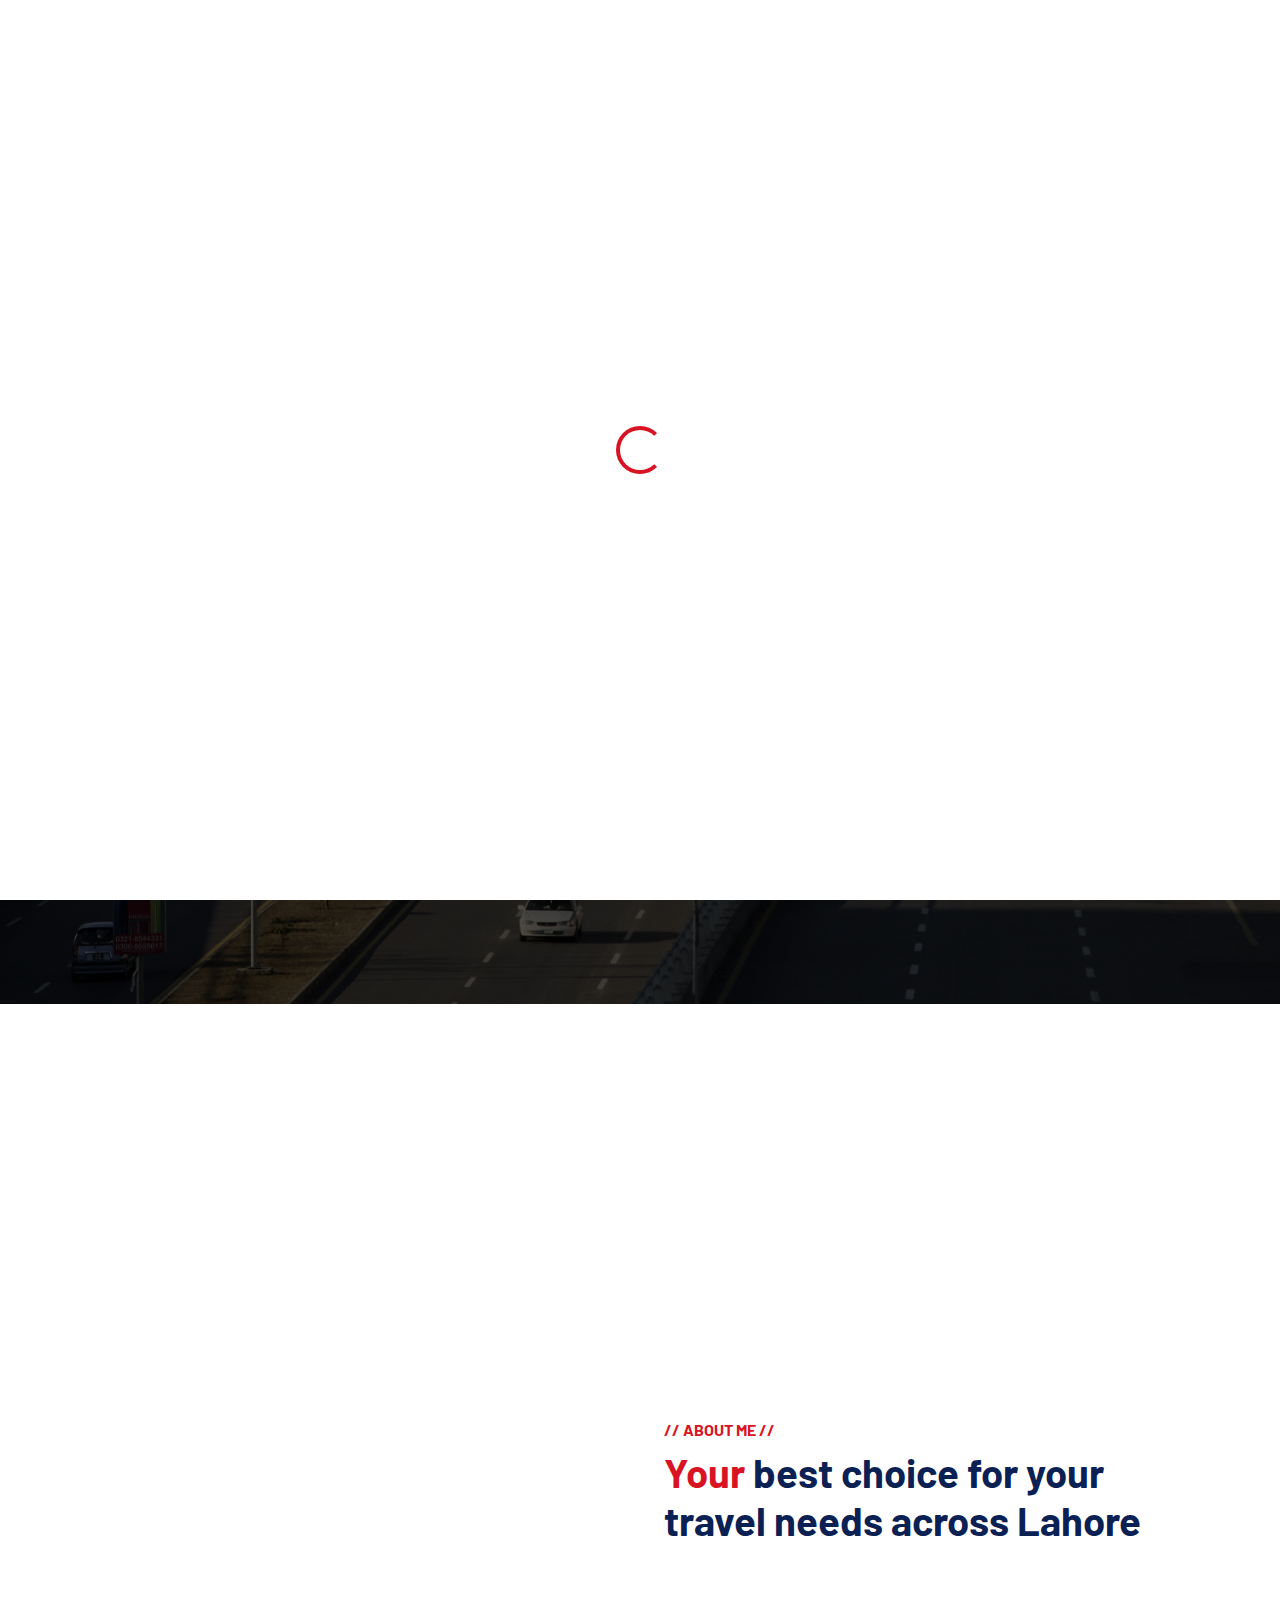
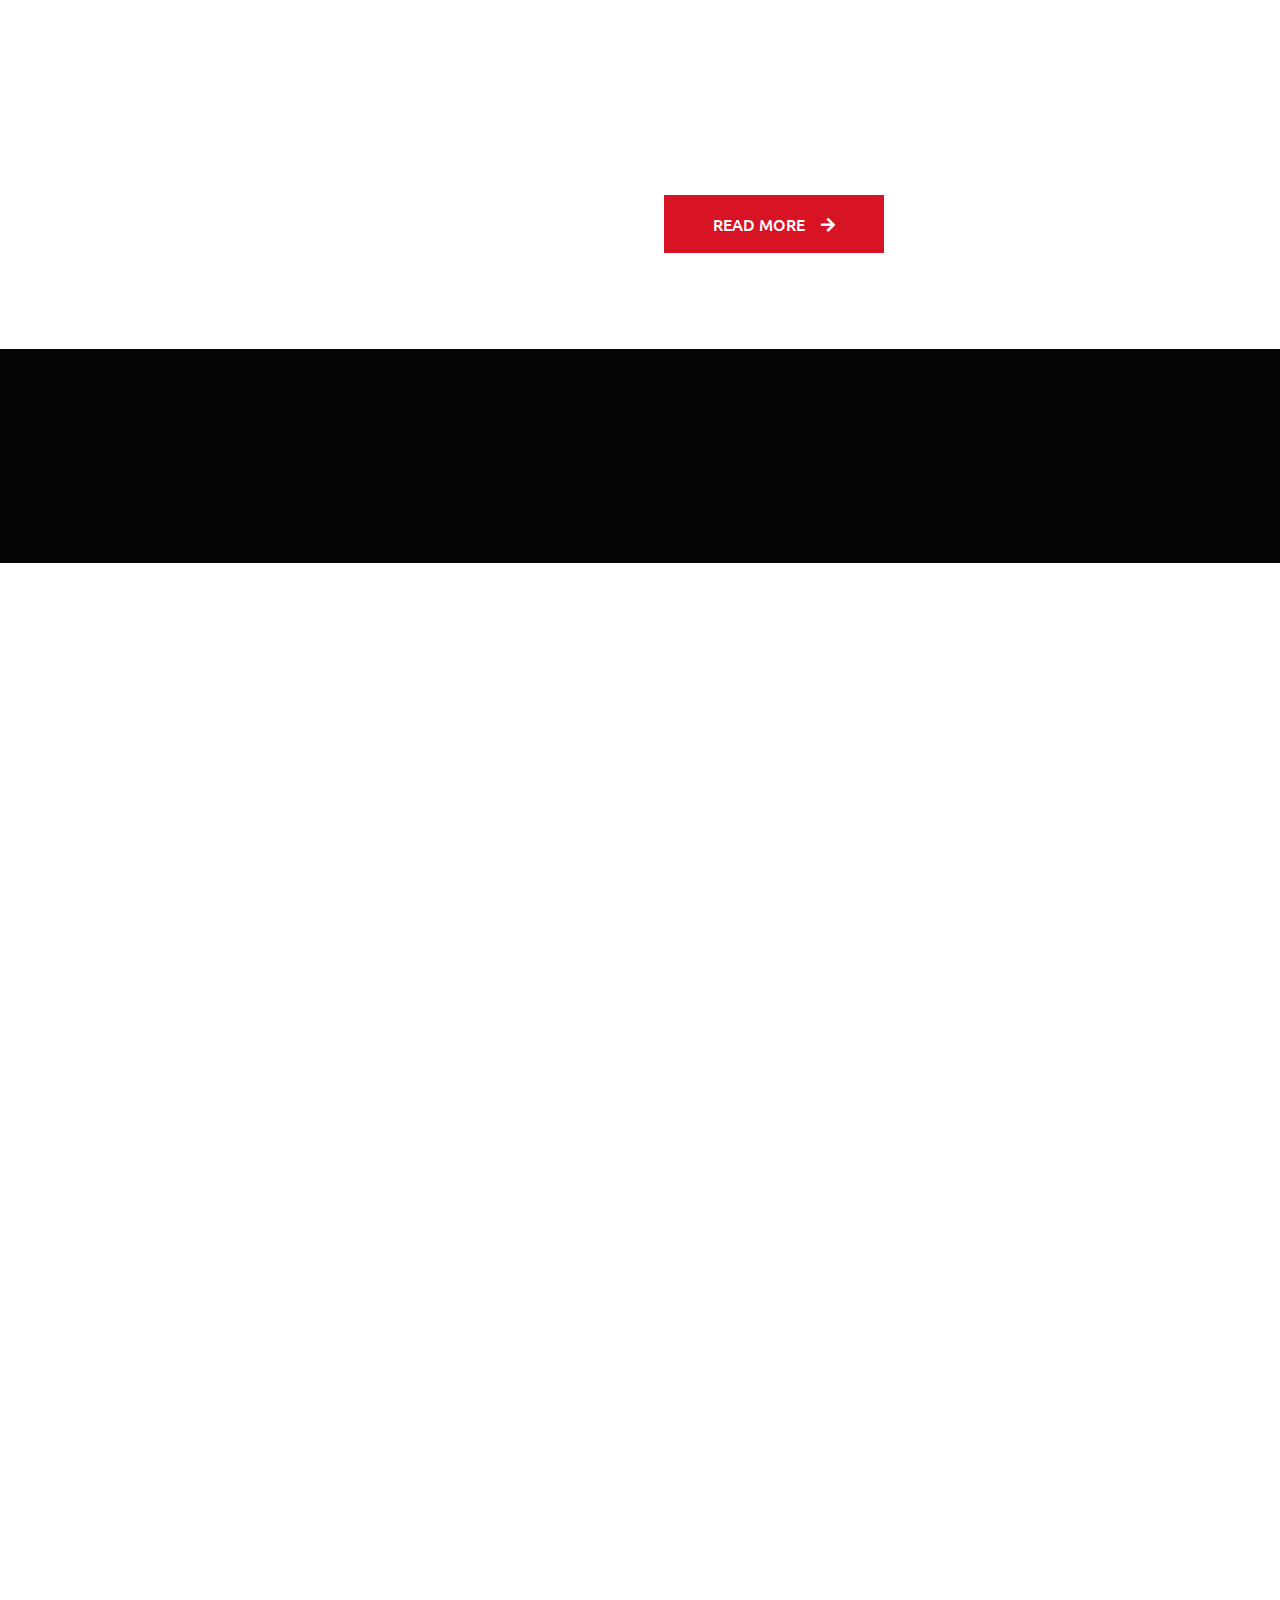
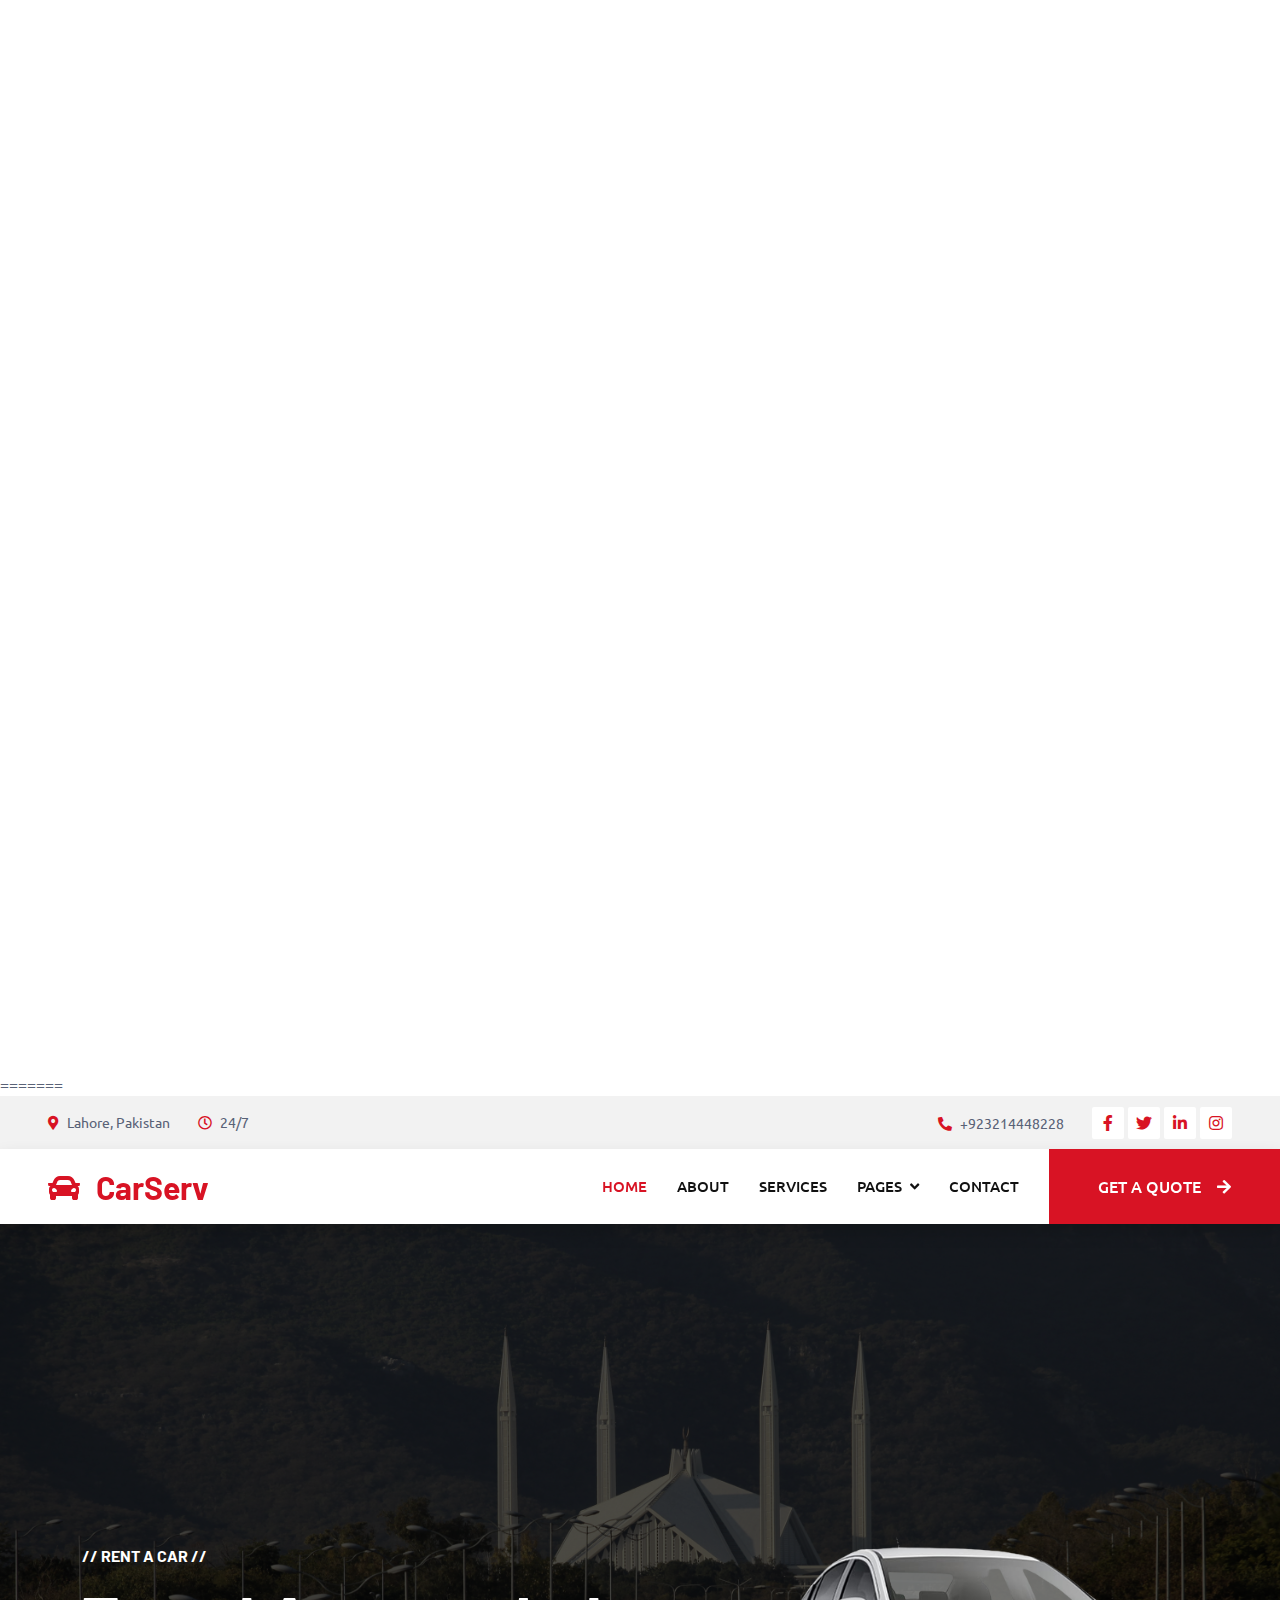
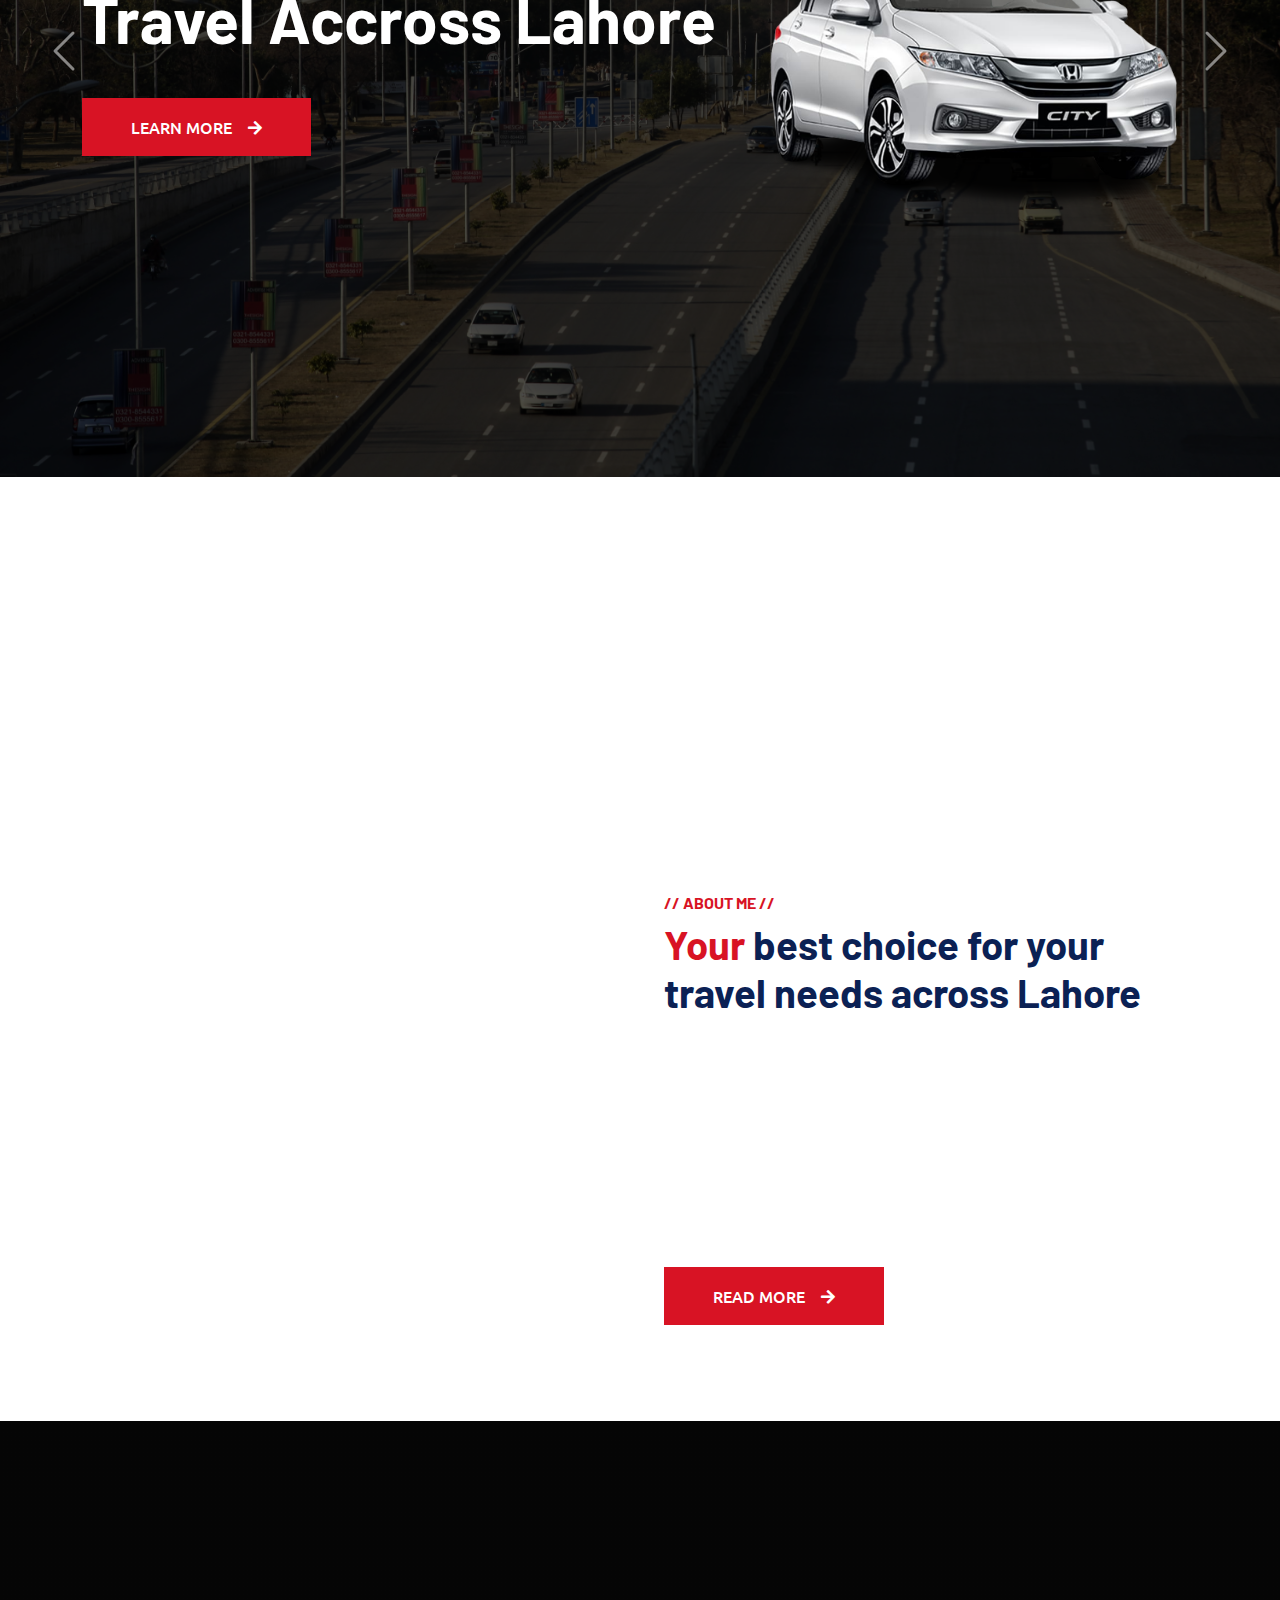
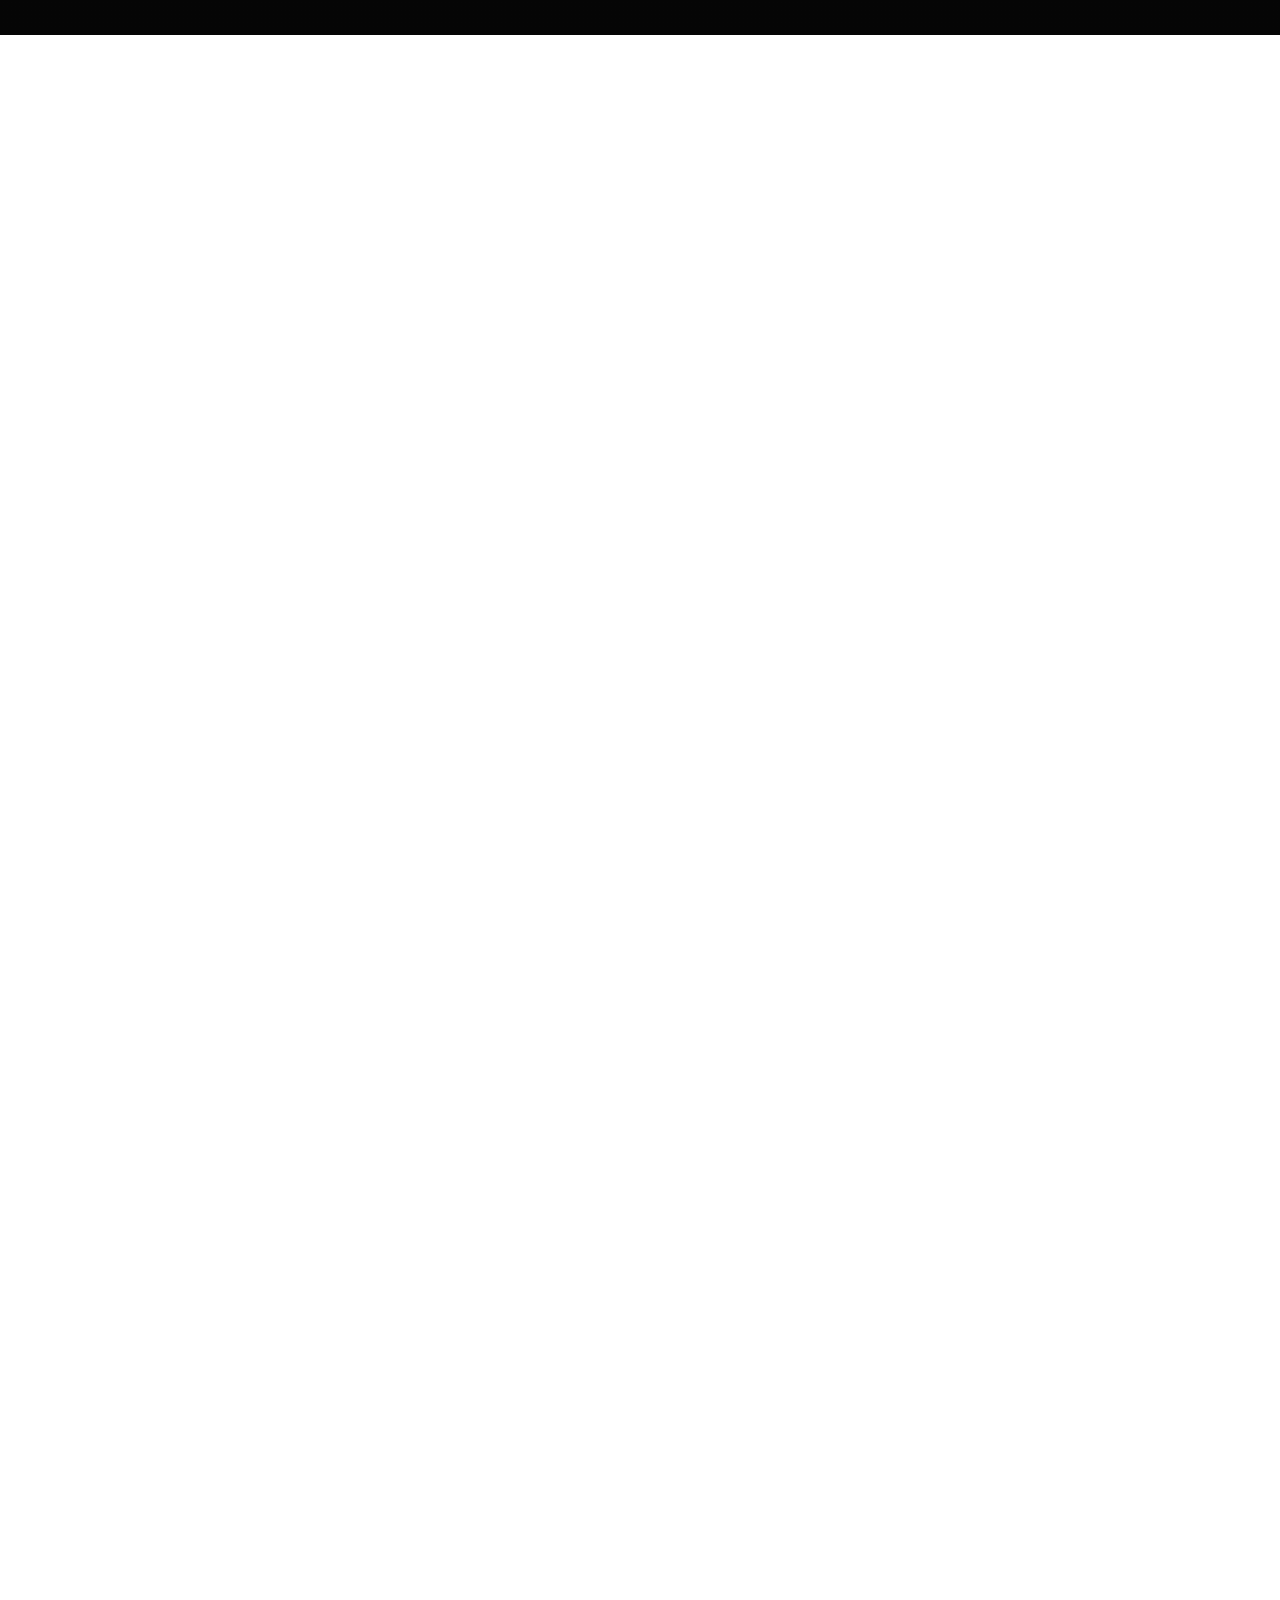
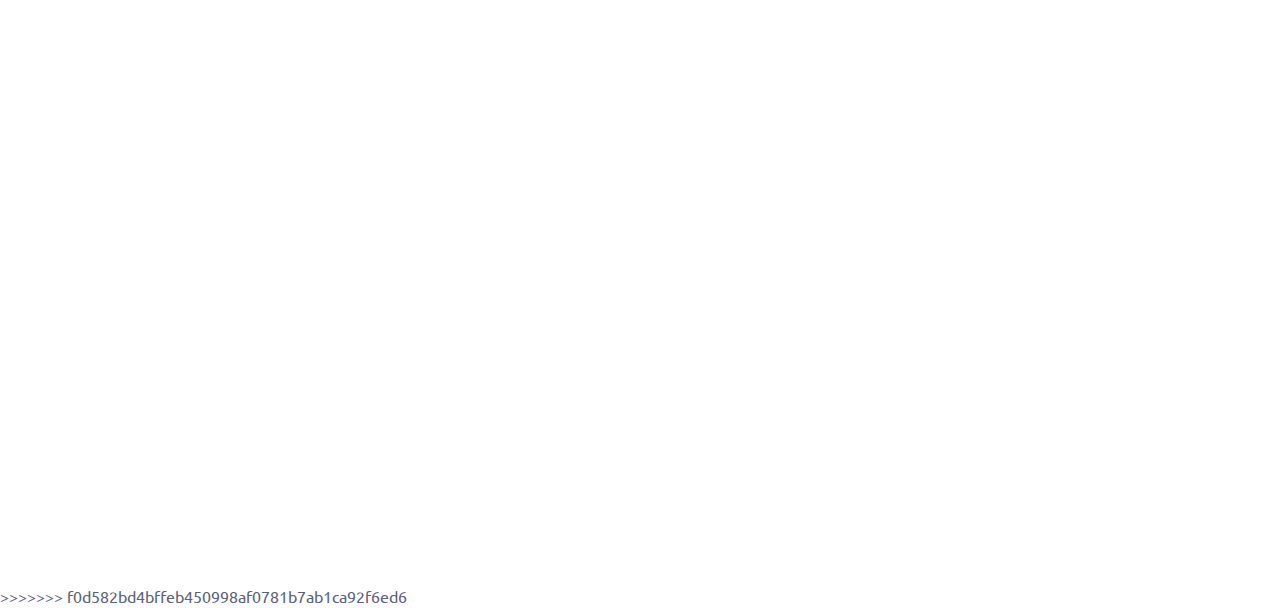
==== commit 25245dba: "." ====
--- a/index.html
+++ b/index.html
@@ -1,3 +1,4 @@
+<<<<<<< HEAD
 <!DOCTYPE html>
 <html lang="en">
 
@@ -572,4 +573,580 @@
     <script src="js/main.js"></script>
 </body>
 
+=======
+<!DOCTYPE html>
+<html lang="en">
+
+<head>
+    <meta charset="utf-8">
+    <title>Rent a Car</title>
+    <meta content="width=device-width, initial-scale=1.0" name="viewport">
+    <meta content="" name="keywords">
+    <meta content="" name="description">
+
+    <!-- Favicon -->
+    <link href="img/favicon.ico" rel="icon">
+
+    <!-- Google Web Fonts -->
+    <link rel="preconnect" href="https://fonts.googleapis.com">
+    <link rel="preconnect" href="https://fonts.gstatic.com" crossorigin>
+    <link href="https://fonts.googleapis.com/css2?family=Barlow:wght@600;700&family=Ubuntu:wght@400;500&display=swap" rel="stylesheet"> 
+
+    <!-- Icon Font Stylesheet -->
+    <link href="https://cdnjs.cloudflare.com/ajax/libs/font-awesome/5.10.0/css/all.min.css" rel="stylesheet">
+    <link href="https://cdn.jsdelivr.net/npm/bootstrap-icons@1.4.1/font/bootstrap-icons.css" rel="stylesheet">
+
+    <!-- Libraries Stylesheet -->
+    <link href="lib/animate/animate.min.css" rel="stylesheet">
+    <link href="lib/owlcarousel/assets/owl.carousel.min.css" rel="stylesheet">
+    <link href="lib/tempusdominus/css/tempusdominus-bootstrap-4.min.css" rel="stylesheet" />
+
+    <!-- Customized Bootstrap Stylesheet -->
+    <link href="css/bootstrap.min.css" rel="stylesheet">
+
+    <!-- Template Stylesheet -->
+    <link href="css/style.css" rel="stylesheet">
+</head>
+
+<body>
+    <!-- Spinner Start -->
+    <div id="spinner" class="show bg-white position-fixed translate-middle w-100 vh-100 top-50 start-50 d-flex align-items-center justify-content-center">
+        <div class="spinner-border text-primary" style="width: 3rem; height: 3rem;" role="status">
+            <span class="sr-only">Loading...</span>
+        </div>
+    </div>
+    <!-- Spinner End -->
+
+
+    <!-- Topbar Start -->
+    <div class="container-fluid bg-light p-0">
+        <div class="row gx-0 d-none d-lg-flex">
+            <div class="col-lg-7 px-5 text-start">
+                <div class="h-100 d-inline-flex align-items-center py-3 me-4">
+                    <small class="fa fa-map-marker-alt text-primary me-2"></small>
+                    <small>Lahore, Pakistan</small>
+                </div>
+                <div class="h-100 d-inline-flex align-items-center py-3">
+                    <small class="far fa-clock text-primary me-2"></small>
+                    <small>24/7 </small>
+                </div>
+            </div>
+            <div class="col-lg-5 px-5 text-end">
+                <div class="h-100 d-inline-flex align-items-center py-3 me-4">
+                    <small class="fa fa-phone-alt text-primary me-2"></small>
+                    <small>+923214448228</small>
+                </div>
+                <div class="h-100 d-inline-flex align-items-center">
+                    <a class="btn btn-sm-square bg-white text-primary me-1" href=""><i class="fab fa-facebook-f"></i></a>
+                    <a class="btn btn-sm-square bg-white text-primary me-1" href=""><i class="fab fa-twitter"></i></a>
+                    <a class="btn btn-sm-square bg-white text-primary me-1" href=""><i class="fab fa-linkedin-in"></i></a>
+                    <a class="btn btn-sm-square bg-white text-primary me-0" href=""><i class="fab fa-instagram"></i></a>
+                </div>
+            </div>
+        </div>
+    </div>
+    <!-- Topbar End -->
+
+
+    <!-- Navbar Start -->
+    <nav class="navbar navbar-expand-lg bg-white navbar-light shadow sticky-top p-0">
+        <a href="index.html" class="navbar-brand d-flex align-items-center px-4 px-lg-5">
+            <h2 class="m-0 text-primary"><i class="fa fa-car me-3"></i>CarServ</h2>
+        </a>
+        <button type="button" class="navbar-toggler me-4" data-bs-toggle="collapse" data-bs-target="#navbarCollapse">
+            <span class="navbar-toggler-icon"></span>
+        </button>
+        <div class="collapse navbar-collapse" id="navbarCollapse">
+            <div class="navbar-nav ms-auto p-4 p-lg-0">
+                <a href="index.html" class="nav-item nav-link active">Home</a>
+                <a href="about.html" class="nav-item nav-link">About</a>
+                <a href="service.html" class="nav-item nav-link">Services</a>
+                <div class="nav-item dropdown">
+                    <a href="#" class="nav-link dropdown-toggle" data-bs-toggle="dropdown">Pages</a>
+                    <div class="dropdown-menu fade-up m-0">
+                        <a href="booking.html" class="dropdown-item">Booking</a>
+                        <a href="testimonial.html" class="dropdown-item">Testimonial</a>
+                    </div>
+                </div>
+                <a href="contact.html" class="nav-item nav-link">Contact</a>
+            </div>
+            <a href="" class="btn btn-primary py-4 px-lg-5 d-none d-lg-block">Get A Quote<i class="fa fa-arrow-right ms-3"></i></a>
+        </div>
+    </nav>
+    <!-- Navbar End -->
+
+
+    <!-- Carousel Start -->
+    <div class="container-fluid p-0 mb-5">
+        <div id="header-carousel" class="carousel slide" data-bs-ride="carousel">
+            <div class="carousel-inner">
+                <div class="carousel-item active">
+                    <img class="w-100" src="img/isl.jpeg" alt="Image">
+                    <div class="carousel-caption d-flex align-items-center">
+                        <div class="container">
+                            <div class="row align-items-center justify-content-center justify-content-lg-start">
+                                <div class="col-10 col-lg-7 text-center text-lg-start">
+                                    <h6 class="text-white text-uppercase mb-3 animated slideInDown">// Rent a Car //</h6>
+                                    <h1 class="display-3 text-white mb-4 pb-3 animated slideInDown">Travel Accross Lahore</h1>
+                                    <a href="" class="btn btn-primary py-3 px-5 animated slideInDown">Learn More<i class="fa fa-arrow-right ms-3"></i></a>
+                                </div>
+                                <div class="col-lg-5 d-none d-lg-flex animated zoomIn">
+                                    <img class="img-fluid" src="img/carousel-2.png" alt="">
+                                </div>
+                            </div>
+                        </div>
+                    </div>
+                </div>
+                <div class="carousel-item">
+                    <img class="w-100" src="img/lhr.jpg" alt="Image">
+                    <div class="carousel-caption d-flex align-items-center">
+                        <div class="container">
+                            <div class="row align-items-center justify-content-center justify-content-lg-start">
+                                <div class="col-10 col-lg-7 text-center text-lg-start">
+                                    <h6 class="text-white text-uppercase mb-3 animated slideInDown">// Rent a Car //</h6>
+                                    <h1 class="display-3 text-white mb-4 pb-3 animated slideInDown">Professional Chauffeur Included </h1>
+                                    <a href="" class="btn btn-primary py-3 px-5 animated slideInDown">Learn More<i class="fa fa-arrow-right ms-3"></i></a>
+                                </div>
+                                <div class="col-lg-5 d-none d-lg-flex animated zoomIn">
+                                    <img class="img-fluid" src="img/carousel-2.png" alt="">
+                                </div>
+                            </div>
+                        </div>
+                    </div>
+                </div>
+            </div>
+            <button class="carousel-control-prev" type="button" data-bs-target="#header-carousel"
+                data-bs-slide="prev">
+                <span class="carousel-control-prev-icon" aria-hidden="true"></span>
+                <span class="visually-hidden">Previous</span>
+            </button>
+            <button class="carousel-control-next" type="button" data-bs-target="#header-carousel"
+                data-bs-slide="next">
+                <span class="carousel-control-next-icon" aria-hidden="true"></span>
+                <span class="visually-hidden">Next</span>
+            </button>
+        </div>
+    </div>
+    <!-- Carousel End -->
+
+
+    <!-- Service Start -->
+    <div class="container-xxl py-5">
+        <div class="container">
+            <div class="row g-4">
+                <div class="col-lg-4 col-md-6 wow fadeInUp" data-wow-delay="0.1s">
+                    <div class="d-flex py-5 px-4">
+                        <i class="fa fa-certificate fa-3x text-primary flex-shrink-0"></i>
+                        <div class="ps-4">
+                            <h5 class="mb-3">Quality Services</h5>
+                            <p>Diam dolor diam ipsum sit amet diam et eos erat ipsum</p>
+                            <a class="text-secondary border-bottom" href="">Read More</a>
+                        </div>
+                    </div>
+                </div>
+                <div class="col-lg-4 col-md-6 wow fadeInUp" data-wow-delay="0.3s">
+                    <div class="d-flex bg-light py-5 px-4">
+                        <i class="fa fa-users-cog fa-3x text-primary flex-shrink-0"></i>
+                        <div class="ps-4">
+                            <h5 class="mb-3">Punctuality</h5>
+                            <p>Diam dolor diam ipsum sit amet diam et eos erat ipsum</p>
+                            <a class="text-secondary border-bottom" href="">Read More</a>
+                        </div>
+                    </div>
+                </div>
+                <div class="col-lg-4 col-md-6 wow fadeInUp" data-wow-delay="0.5s">
+                    <div class="d-flex py-5 px-4">
+                        <i class="fa fa-tools fa-3x text-primary flex-shrink-0"></i>
+                        <div class="ps-4">
+                            <h5 class="mb-3">English-Speaking</h5>
+                            <p>Diam dolor diam ipsum sit amet diam et eos erat ipsum</p>
+                            <a class="text-secondary border-bottom" href="">Read More</a>
+                        </div>
+                    </div>
+                </div>
+            </div>
+        </div>
+    </div>
+    <!-- Service End -->
+
+
+    <!-- About Start -->
+    <div class="container-xxl py-5">
+        <div class="container">
+            <div class="row g-5">
+                <div class="col-lg-6 pt-4" style="min-height: 400px;">
+                    <div class="position-relative h-100 wow fadeIn" data-wow-delay="0.1s">
+                        <img class="position-absolute img-fluid w-100 h-100" src="img/city.jpeg" style="object-fit: cover;" alt="">
+                        <div class="position-absolute top-0 end-0 mt-n4 me-n4 py-4 px-5" style="background: rgba(0, 0, 0, .08);">
+                            <h1 class="display-4 text-white mb-0">15 <span class="fs-4">Years</span></h1>
+                            <h4 class="text-white">Experience</h4>
+                        </div>
+                    </div>
+                </div>
+                <div class="col-lg-6">
+                    <h6 class="text-primary text-uppercase">// About Me //</h6>
+                    <h1 class="mb-4"><span class="text-primary">Your</span> best choice for your travel needs across Lahore</h1>
+                    <!-- <p class="mb-4">Tempor erat elitr rebum at clita. Diam dolor diam ipsum sit. Aliqu diam amet diam et eos. Clita erat ipsum et lorem et sit, sed stet lorem sit clita duo justo magna dolore erat amet</p> -->
+                    <div class="row g-4 mb-3 pb-3">
+                        <div class="col-12 wow fadeIn" data-wow-delay="0.1s">
+                            <div class="d-flex">
+                                <div class="bg-light d-flex flex-shrink-0 align-items-center justify-content-center mt-1" style="width: 45px; height: 45px;">
+                                    <span class="fw-bold text-secondary">01</span>
+                                </div>
+                                <div class="ps-3">
+                                    <h6>Professional & Expert</h6>
+                                    <!-- <span>Diam dolor diam ipsum sit amet diam et eos</span> -->
+                                </div>
+                            </div>
+                        </div>
+                        <div class="col-12 wow fadeIn" data-wow-delay="0.3s">
+                            <div class="d-flex">
+                                <div class="bg-light d-flex flex-shrink-0 align-items-center justify-content-center mt-1" style="width: 45px; height: 45px;">
+                                    <span class="fw-bold text-secondary">02</span>
+                                </div>
+                                <div class="ps-3">
+                                    <h6>Well maintained cars</h6>
+                                    <!-- <span>Diam dolor diam ipsum sit amet diam et eos</span> -->
+                                </div>
+                            </div>
+                        </div>
+                        <div class="col-12 wow fadeIn" data-wow-delay="0.5s">
+                            <div class="d-flex">
+                                <div class="bg-light d-flex flex-shrink-0 align-items-center justify-content-center mt-1" style="width: 45px; height: 45px;">
+                                    <span class="fw-bold text-secondary">03</span>
+                                </div>
+                                <div class="ps-3">
+                                    <h6>Punctuality</h6>
+                                    <!-- <span>Diam dolor diam ipsum sit amet diam et eos</span> -->
+                                </div>
+                            </div>
+                        </div>
+                    </div>
+                    <a href="" class="btn btn-primary py-3 px-5">Read More<i class="fa fa-arrow-right ms-3"></i></a>
+                </div>
+            </div>
+        </div>
+    </div>
+    <!-- About End -->
+
+
+    <!-- Fact Start -->
+    <div class="container-fluid fact bg-dark my-5 py-5">
+        <div class="container">
+            <div class="row g-4">
+                <div class="col-md-6 col-lg-3 text-center wow fadeIn" data-wow-delay="0.1s">
+                    <i class="fa fa-check fa-2x text-white mb-3"></i>
+                    <h2 class="text-white mb-2" data-toggle="counter-up">20</h2>
+                    <p class="text-white mb-0">Years Experience</p>
+                </div>
+                <div class="col-md-6 col-lg-3 text-center wow fadeIn" data-wow-delay="0.3s">
+                    <i class="fa fa-users-cog fa-2x text-white mb-3"></i>
+                    <h2 class="text-white mb-2" data-toggle="counter-up">35</h2>
+                    <p class="text-white mb-0">Cities</p>
+                </div>
+                <div class="col-md-6 col-lg-3 text-center wow fadeIn" data-wow-delay="0.5s">
+                    <i class="fa fa-users fa-2x text-white mb-3"></i>
+                    <h2 class="text-white mb-2" data-toggle="counter-up">500</h2>
+                    <p class="text-white mb-0">Satisfied Clients</p>
+                </div>
+                <div class="col-md-6 col-lg-3 text-center wow fadeIn" data-wow-delay="0.7s">
+                    <i class="fa fa-car fa-2x text-white mb-3"></i>
+                    <h2 class="text-white mb-2" data-toggle="counter-up">600</h2>
+                    <p class="text-white mb-0">Trips</p>
+                </div>
+            </div>
+        </div>
+    </div>
+    <!-- Fact End -->
+
+
+    <!-- Service Start -->
+    <div class="container-xxl service py-5">
+        <div class="container">
+            <div class="text-center wow fadeInUp" data-wow-delay="0.1s">
+                <h6 class="text-primary text-uppercase">// Our Services //</h6>
+                <h1 class="mb-5">Explore Our Services</h1>
+            </div>
+            <div class="row g-4 wow fadeInUp" data-wow-delay="0.3s">
+                <div class="col-lg-4">
+                    <div class="nav w-100 nav-pills me-4">
+                        <button class="nav-link w-100 d-flex align-items-center text-start p-4 mb-4 active" data-bs-toggle="pill" data-bs-target="#tab-pane-1" type="button">
+                            <i class="fa fa-car-side fa-2x me-3"></i>
+                            <h4 class="m-0">Private Chauffeur</h4>
+                        </button>
+                        <button class="nav-link w-100 d-flex align-items-center text-start p-4 mb-4" data-bs-toggle="pill" data-bs-target="#tab-pane-2" type="button">
+                            <i class="fa fa-car fa-2x me-3"></i>
+                            <h4 class="m-0">Rent a Car</h4>
+                        </button>
+                        <button class="nav-link w-100 d-flex align-items-center text-start p-4 mb-4" data-bs-toggle="pill" data-bs-target="#tab-pane-3" type="button">
+                            <i class="fa fa-cog fa-2x me-3"></i>
+                            <h4 class="m-0">Sight Seeing Day</h4>
+                        </button>
+                        <button class="nav-link w-100 d-flex align-items-center text-start p-4 mb-0" data-bs-toggle="pill" data-bs-target="#tab-pane-4" type="button">
+                            <i class="fa fa-oil-can fa-2x me-3"></i>
+                            <h4 class="m-0">Weekly Bookings/Weddings</h4>
+                        </button>
+                    </div>
+                </div>
+                <div class="col-lg-8">
+                    <div class="tab-content w-100">
+                        <div class="tab-pane fade show active" id="tab-pane-1">
+                            <div class="row g-4">
+                                <div class="col-md-6" style="min-height: 350px;">
+                                    <div class="position-relative h-100">
+                                        <img class="position-absolute img-fluid w-100 h-100" src="img/city.jpeg"
+                                            style="object-fit: cover;" alt="">
+                                    </div>
+                                </div>
+                                <div class="col-md-6">
+                                    <h3 class="mb-3">30 Years Of Experience</h3>
+                                    <p class="mb-4">Tempor erat elitr rebum at clita. Diam dolor diam ipsum sit. Aliqu diam amet diam et eos. Clita erat ipsum et lorem et sit, sed stet lorem sit clita duo justo magna dolore erat amet</p>
+                                    <p><i class="fa fa-check text-success me-3"></i>Quality Servicing</p>
+                                    <p><i class="fa fa-check text-success me-3"></i>Expert Workers</p>
+                                    <p><i class="fa fa-check text-success me-3"></i>Modern Equipment</p>
+                                    <a href="" class="btn btn-primary py-3 px-5 mt-3">Read More<i class="fa fa-arrow-right ms-3"></i></a>
+                                </div>
+                            </div>
+                        </div>
+                        <!-- <div class="tab-pane fade" id="tab-pane-2">
+                            <div class="row g-4">
+                                <div class="col-md-6" style="min-height: 350px;">
+                                    <div class="position-relative h-100">
+                                        <img class="position-absolute img-fluid w-100 h-100" src="img/service-2.jpg"
+                                            style="object-fit: cover;" alt="">
+                                    </div>
+                                </div>
+                                <div class="col-md-6">
+                                    <h3 class="mb-3">30 Years Of Experience</h3>
+                                    <p class="mb-4">Tempor erat elitr rebum at clita. Diam dolor diam ipsum sit. Aliqu diam amet diam et eos. Clita erat ipsum et lorem et sit, sed stet lorem sit clita duo justo magna dolore erat amet</p>
+                                    <p><i class="fa fa-check text-success me-3"></i>Quality Servicing</p>
+                                    <p><i class="fa fa-check text-success me-3"></i>Expert Workers</p>
+                                    <p><i class="fa fa-check text-success me-3"></i>Modern Equipment</p>
+                                    <a href="" class="btn btn-primary py-3 px-5 mt-3">Read More<i class="fa fa-arrow-right ms-3"></i></a>
+                                </div>
+                            </div>
+                        </div> -->
+                        <!-- <div class="tab-pane fade" id="tab-pane-3">
+                            <div class="row g-4">
+                                <div class="col-md-6" style="min-height: 350px;">
+                                    <div class="position-relative h-100">
+                                        <img class="position-absolute img-fluid w-100 h-100" src="img/service-3.jpg"
+                                            style="object-fit: cover;" alt="">
+                                    </div>
+                                </div>
+                                <div class="col-md-6">
+                                    <h3 class="mb-3">30 Years Of Experience</h3>
+                                    <p class="mb-4">Tempor erat elitr rebum at clita. Diam dolor diam ipsum sit. Aliqu diam amet diam et eos. Clita erat ipsum et lorem et sit, sed stet lorem sit clita duo justo magna dolore erat amet</p>
+                                    <p><i class="fa fa-check text-success me-3"></i>Quality Servicing</p>
+                                    <p><i class="fa fa-check text-success me-3"></i>Expert Workers</p>
+                                    <p><i class="fa fa-check text-success me-3"></i>Modern Equipment</p>
+                                    <a href="" class="btn btn-primary py-3 px-5 mt-3">Read More<i class="fa fa-arrow-right ms-3"></i></a>
+                                </div>
+                            </div>
+                        </div> -->
+                        <!-- <div class="tab-pane fade" id="tab-pane-4">
+                            <div class="row g-4">
+                                <div class="col-md-6" style="min-height: 350px;">
+                                    <div class="position-relative h-100">
+                                        <img class="position-absolute img-fluid w-100 h-100" src="img/service-4.jpg"
+                                            style="object-fit: cover;" alt="">
+                                    </div>
+                                </div>
+                                <div class="col-md-6">
+                                    <h3 class="mb-3">30 Years Of Experience</h3>
+                                    <p class="mb-4">Tempor erat elitr rebum at clita. Diam dolor diam ipsum sit. Aliqu diam amet diam et eos. Clita erat ipsum et lorem et sit, sed stet lorem sit clita duo justo magna dolore erat amet</p>
+                                    <p><i class="fa fa-check text-success me-3"></i>Quality Servicing</p>
+                                    <p><i class="fa fa-check text-success me-3"></i>Expert Workers</p>
+                                    <p><i class="fa fa-check text-success me-3"></i>Modern Equipment</p>
+                                    <a href="" class="btn btn-primary py-3 px-5 mt-3">Read More<i class="fa fa-arrow-right ms-3"></i></a>
+                                </div>
+                            </div>
+                        </div> -->
+                    </div>
+                </div>
+            </div>
+        </div>
+    </div>
+    <!-- Service End -->
+
+
+    <!-- Booking Start -->
+    <div class="container-fluid bg-secondary booking my-5 wow fadeInUp" data-wow-delay="0.1s">
+        <div class="container">
+            <div class="row gx-5">
+                <div class="col-lg-6 py-5">
+                    <div class="py-5">
+                        <h1 class="text-white mb-4">Professional Drivers</h1>
+                        <!-- <p class="text-white mb-0">Eirmod sed tempor lorem ut dolores. Aliquyam sit sadipscing kasd ipsum. Dolor ea et dolore et at sea ea at dolor, justo ipsum duo rebum sea invidunt voluptua. Eos vero eos vero ea et dolore eirmod et. Dolores diam duo invidunt lorem. Elitr ut dolores magna sit. Sea dolore sanctus sed et. Takimata takimata sanctus sed.</p> -->
+                    </div>
+                </div>
+                <div class="col-lg-6">
+                    <div class="bg-primary h-100 d-flex flex-column justify-content-center text-center p-5 wow zoomIn" data-wow-delay="0.6s">
+                        <h1 class="text-white mb-4">Book For A Service</h1>
+                        <form>
+                            <div class="row g-3">
+                                <div class="col-12 col-sm-6">
+                                    <input type="text" class="form-control border-0" placeholder="Your Name" style="height: 55px;">
+                                </div>
+                                <div class="col-12 col-sm-6">
+                                    <input type="email" class="form-control border-0" placeholder="Your Email" style="height: 55px;">
+                                </div>
+                                <div class="col-12 col-sm-6">
+                                    <select class="form-select border-0" style="height: 55px;">
+                                        <option selected>Select A Service</option>
+                                        <option value="1">Service 1</option>
+                                        <option value="2">Service 2</option>
+                                        <option value="3">Service 3</option>
+                                    </select>
+                                </div>
+                                <div class="col-12 col-sm-6">
+                                    <div class="date" id="date1" data-target-input="nearest">
+                                        <input type="text"
+                                            class="form-control border-0 datetimepicker-input"
+                                            placeholder="Service Date" data-target="#date1" data-toggle="datetimepicker" style="height: 55px;">
+                                    </div>
+                                </div>
+                                <div class="col-12">
+                                    <textarea class="form-control border-0" placeholder="Special Request"></textarea>
+                                </div>
+                                <div class="col-12">
+                                    <button class="btn btn-secondary w-100 py-3" type="submit">Book Now</button>
+                                </div>
+                            </div>
+                        </form>
+                    </div>
+                </div>
+            </div>
+        </div>
+    </div>
+    <!-- Booking End -->
+
+    <!-- Testimonial Start -->
+    <div class="container-xxl py-5 wow fadeInUp" data-wow-delay="0.1s">
+        <div class="container">
+            <div class="text-center">
+                <h6 class="text-primary text-uppercase">// Testimonial //</h6>
+                <h1 class="mb-5">Our Clients Say!</h1>
+            </div>
+            <div class="owl-carousel testimonial-carousel position-relative">
+                <div class="testimonial-item text-center">
+                    <img class="bg-light rounded-circle p-2 mx-auto mb-3" src="img/testimonial-1.jpg" style="width: 80px; height: 80px;">
+                    <h5 class="mb-0">Client Name</h5>
+                    <!-- <p>Profession</p> -->
+                    <div class="testimonial-text bg-light text-center p-4">
+                    <p class="mb-0">Great Service.</p>
+                    </div>
+                </div>
+                <div class="testimonial-item text-center">
+                    <img class="bg-light rounded-circle p-2 mx-auto mb-3" src="img/testimonial-2.jpg" style="width: 80px; height: 80px;">
+                    <h5 class="mb-0">Client Name</h5>
+                    <!-- <p>Profession</p> -->
+                    <div class="testimonial-text bg-light text-center p-4">
+                    <p class="mb-0">Clean and fast cars.</p>
+                    </div>
+                </div>
+                <div class="testimonial-item text-center">
+                    <img class="bg-light rounded-circle p-2 mx-auto mb-3" src="img/testimonial-3.jpg" style="width: 80px; height: 80px;">
+                    <h5 class="mb-0">Client Name</h5>
+                    <!-- <p>Profession</p> -->
+                    <div class="testimonial-text bg-light text-center p-4">
+                    <p class="mb-0">Punctual.</p>
+                    </div>
+                </div>
+                <div class="testimonial-item text-center">
+                    <img class="bg-light rounded-circle p-2 mx-auto mb-3" src="img/testimonial-4.jpg" style="width: 80px; height: 80px;">
+                    <h5 class="mb-0">Client Name</h5>
+                    <!-- <p>Profession</p> -->
+                    <div class="testimonial-text bg-light text-center p-4">
+                    <p class="mb-0">Professional.</p>
+                    </div>
+                </div>
+            </div>
+        </div>
+    </div>
+    <!-- Testimonial End -->
+
+
+    <!-- Footer Start -->
+    <div class="container-fluid bg-dark text-light footer pt-5 mt-5 wow fadeIn" data-wow-delay="0.1s">
+        <div class="container py-5">
+            <div class="row g-5">
+                <div class="col-lg-3 col-md-6">
+                    <h4 class="text-light mb-4">Address</h4>
+                    <p class="mb-2"><i class="fa fa-map-marker-alt me-3"></i>Lahore, Pakistan</p>
+                    <p class="mb-2"><i class="fa fa-phone-alt me-3"></i>+9232144482280</p>
+                    <p class="mb-2"><i class="fa fa-envelope me-3"></i>maimnat@gmail.com</p>
+                    <div class="d-flex pt-2">
+                        <a class="btn btn-outline-light btn-social" href=""><i class="fab fa-twitter"></i></a>
+                        <a class="btn btn-outline-light btn-social" href=""><i class="fab fa-facebook-f"></i></a>
+                        <a class="btn btn-outline-light btn-social" href=""><i class="fab fa-youtube"></i></a>
+                        <a class="btn btn-outline-light btn-social" href=""><i class="fab fa-linkedin-in"></i></a>
+                    </div>
+                </div>
+                <div class="col-lg-3 col-md-6">
+                    <h4 class="text-light mb-4">Availability</h4>
+                    <h6 class="text-light">24/7</h6>
+                </div>
+                <!-- <div class="col-lg-3 col-md-6">
+                    <h4 class="text-light mb-4">Services</h4>
+                    <a class="btn btn-link" href="">Diagnostic Test</a>
+                    <a class="btn btn-link" href="">Engine Servicing</a>
+                    <a class="btn btn-link" href="">Tires Replacement</a>
+                    <a class="btn btn-link" href="">Oil Changing</a>
+                    <a class="btn btn-link" href="">Vacuam Cleaning</a>
+                </div> -->
+                <!-- <div class="col-lg-3 col-md-6">
+                    <h4 class="text-light mb-4">Newsletter</h4>
+                    <p>Dolor amet sit justo amet elitr clita ipsum elitr est.</p>
+                    <div class="position-relative mx-auto" style="max-width: 400px;">
+                        <input class="form-control border-0 w-100 py-3 ps-4 pe-5" type="text" placeholder="Your email">
+                        <button type="button" class="btn btn-primary py-2 position-absolute top-0 end-0 mt-2 me-2">SignUp</button>
+                    </div>
+                </div> -->
+            </div>
+        </div>
+        <div class="container">
+            <div class="copyright">
+                <div class="row">
+                    <div class="col-md-6 text-center text-md-start mb-3 mb-md-0">
+                        <!-- &copy; <a class="border-bottom" href="#">Your Site Name</a>, All Right Reserved. -->
+
+                        <!--/*** This template is free as long as you keep the footer author’s credit link/attribution link/backlink. If you'd like to use the template without the footer author’s credit link/attribution link/backlink, you can purchase the Credit Removal License from "https://htmlcodex.com/credit-removal". Thank you for your support. ***/-->
+                    </div>
+                    <div class="col-md-6 text-center text-md-end">
+                        <div class="footer-menu">
+                            <a href="">Home</a>
+                            <!-- <a href="">Cookies</a>
+                            <a href="">Help</a>
+                            <a href="">FQAs</a> -->
+                        </div>
+                    </div>
+                </div>
+            </div>
+        </div>
+    </div>
+    <!-- Footer End -->
+
+
+    <!-- Back to Top -->
+    <a href="#" class="btn btn-lg btn-primary btn-lg-square back-to-top"><i class="bi bi-arrow-up"></i></a>
+
+
+    <!-- JavaScript Libraries -->
+    <script src="https://code.jquery.com/jquery-3.4.1.min.js"></script>
+    <script src="https://cdn.jsdelivr.net/npm/bootstrap@5.0.0/dist/js/bootstrap.bundle.min.js"></script>
+    <script src="lib/wow/wow.min.js"></script>
+    <script src="lib/easing/easing.min.js"></script>
+    <script src="lib/waypoints/waypoints.min.js"></script>
+    <script src="lib/counterup/counterup.min.js"></script>
+    <script src="lib/owlcarousel/owl.carousel.min.js"></script>
+    <script src="lib/tempusdominus/js/moment.min.js"></script>
+    <script src="lib/tempusdominus/js/moment-timezone.min.js"></script>
+    <script src="lib/tempusdominus/js/tempusdominus-bootstrap-4.min.js"></script>
+
+    <!-- Template Javascript -->
+    <script src="js/main.js"></script>
+</body>
+
+>>>>>>> f0d582bd4bffeb450998af0781b7ab1ca92f6ed6
 </html>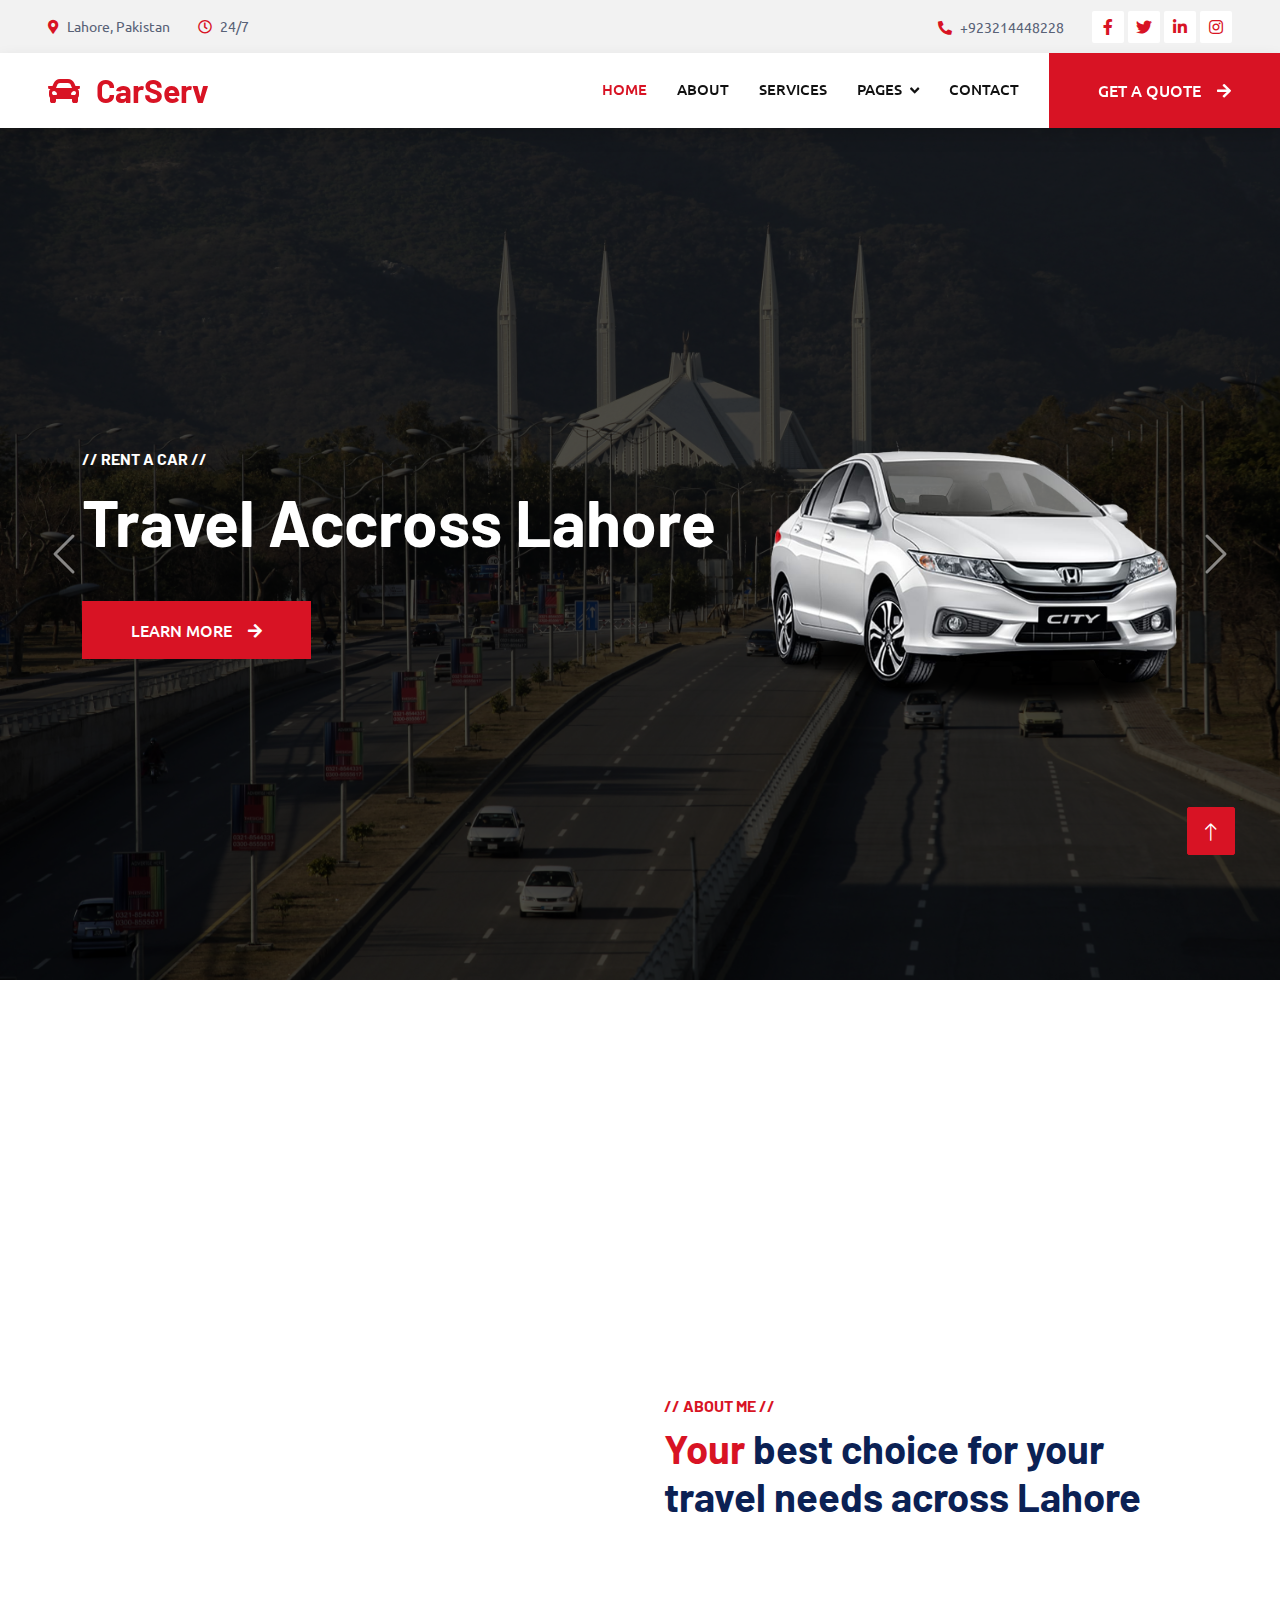
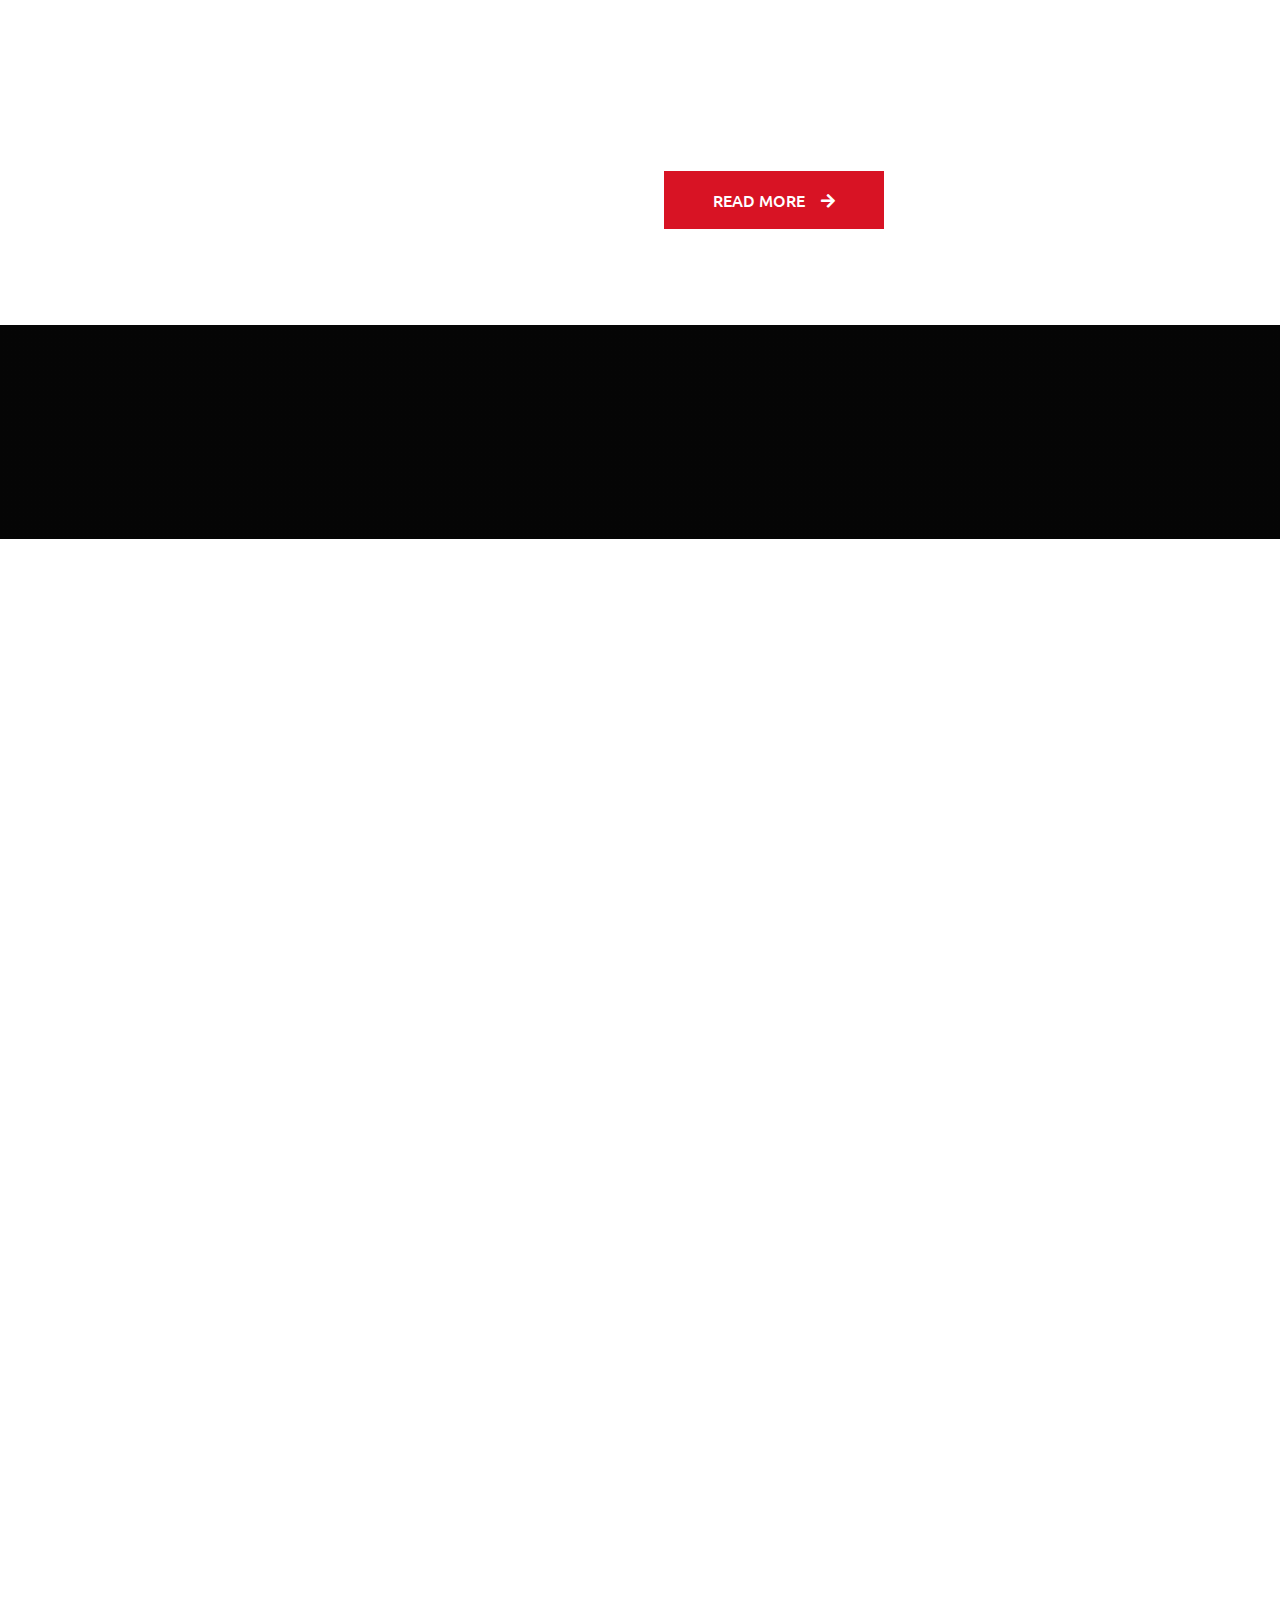
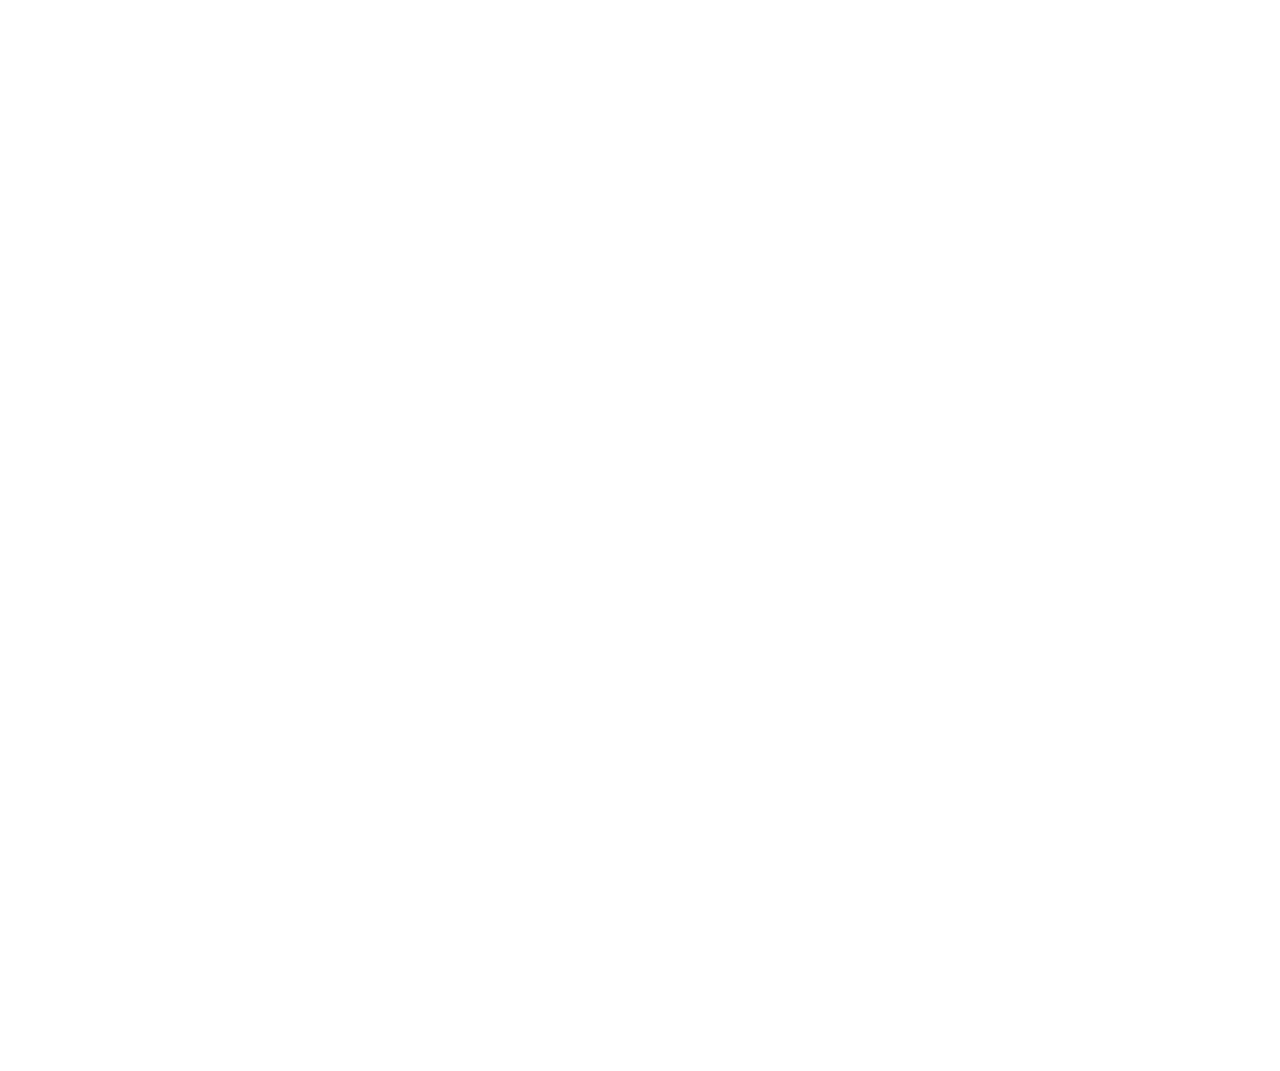
==== commit 8c03905e: "add" ====
--- a/index.html
+++ b/index.html
@@ -1,4 +1,3 @@
-<<<<<<< HEAD
 <!DOCTYPE html>
 <html lang="en">
 
@@ -573,580 +572,4 @@
     <script src="js/main.js"></script>
 </body>
 
-=======
-<!DOCTYPE html>
-<html lang="en">
-
-<head>
-    <meta charset="utf-8">
-    <title>Rent a Car</title>
-    <meta content="width=device-width, initial-scale=1.0" name="viewport">
-    <meta content="" name="keywords">
-    <meta content="" name="description">
-
-    <!-- Favicon -->
-    <link href="img/favicon.ico" rel="icon">
-
-    <!-- Google Web Fonts -->
-    <link rel="preconnect" href="https://fonts.googleapis.com">
-    <link rel="preconnect" href="https://fonts.gstatic.com" crossorigin>
-    <link href="https://fonts.googleapis.com/css2?family=Barlow:wght@600;700&family=Ubuntu:wght@400;500&display=swap" rel="stylesheet"> 
-
-    <!-- Icon Font Stylesheet -->
-    <link href="https://cdnjs.cloudflare.com/ajax/libs/font-awesome/5.10.0/css/all.min.css" rel="stylesheet">
-    <link href="https://cdn.jsdelivr.net/npm/bootstrap-icons@1.4.1/font/bootstrap-icons.css" rel="stylesheet">
-
-    <!-- Libraries Stylesheet -->
-    <link href="lib/animate/animate.min.css" rel="stylesheet">
-    <link href="lib/owlcarousel/assets/owl.carousel.min.css" rel="stylesheet">
-    <link href="lib/tempusdominus/css/tempusdominus-bootstrap-4.min.css" rel="stylesheet" />
-
-    <!-- Customized Bootstrap Stylesheet -->
-    <link href="css/bootstrap.min.css" rel="stylesheet">
-
-    <!-- Template Stylesheet -->
-    <link href="css/style.css" rel="stylesheet">
-</head>
-
-<body>
-    <!-- Spinner Start -->
-    <div id="spinner" class="show bg-white position-fixed translate-middle w-100 vh-100 top-50 start-50 d-flex align-items-center justify-content-center">
-        <div class="spinner-border text-primary" style="width: 3rem; height: 3rem;" role="status">
-            <span class="sr-only">Loading...</span>
-        </div>
-    </div>
-    <!-- Spinner End -->
-
-
-    <!-- Topbar Start -->
-    <div class="container-fluid bg-light p-0">
-        <div class="row gx-0 d-none d-lg-flex">
-            <div class="col-lg-7 px-5 text-start">
-                <div class="h-100 d-inline-flex align-items-center py-3 me-4">
-                    <small class="fa fa-map-marker-alt text-primary me-2"></small>
-                    <small>Lahore, Pakistan</small>
-                </div>
-                <div class="h-100 d-inline-flex align-items-center py-3">
-                    <small class="far fa-clock text-primary me-2"></small>
-                    <small>24/7 </small>
-                </div>
-            </div>
-            <div class="col-lg-5 px-5 text-end">
-                <div class="h-100 d-inline-flex align-items-center py-3 me-4">
-                    <small class="fa fa-phone-alt text-primary me-2"></small>
-                    <small>+923214448228</small>
-                </div>
-                <div class="h-100 d-inline-flex align-items-center">
-                    <a class="btn btn-sm-square bg-white text-primary me-1" href=""><i class="fab fa-facebook-f"></i></a>
-                    <a class="btn btn-sm-square bg-white text-primary me-1" href=""><i class="fab fa-twitter"></i></a>
-                    <a class="btn btn-sm-square bg-white text-primary me-1" href=""><i class="fab fa-linkedin-in"></i></a>
-                    <a class="btn btn-sm-square bg-white text-primary me-0" href=""><i class="fab fa-instagram"></i></a>
-                </div>
-            </div>
-        </div>
-    </div>
-    <!-- Topbar End -->
-
-
-    <!-- Navbar Start -->
-    <nav class="navbar navbar-expand-lg bg-white navbar-light shadow sticky-top p-0">
-        <a href="index.html" class="navbar-brand d-flex align-items-center px-4 px-lg-5">
-            <h2 class="m-0 text-primary"><i class="fa fa-car me-3"></i>CarServ</h2>
-        </a>
-        <button type="button" class="navbar-toggler me-4" data-bs-toggle="collapse" data-bs-target="#navbarCollapse">
-            <span class="navbar-toggler-icon"></span>
-        </button>
-        <div class="collapse navbar-collapse" id="navbarCollapse">
-            <div class="navbar-nav ms-auto p-4 p-lg-0">
-                <a href="index.html" class="nav-item nav-link active">Home</a>
-                <a href="about.html" class="nav-item nav-link">About</a>
-                <a href="service.html" class="nav-item nav-link">Services</a>
-                <div class="nav-item dropdown">
-                    <a href="#" class="nav-link dropdown-toggle" data-bs-toggle="dropdown">Pages</a>
-                    <div class="dropdown-menu fade-up m-0">
-                        <a href="booking.html" class="dropdown-item">Booking</a>
-                        <a href="testimonial.html" class="dropdown-item">Testimonial</a>
-                    </div>
-                </div>
-                <a href="contact.html" class="nav-item nav-link">Contact</a>
-            </div>
-            <a href="" class="btn btn-primary py-4 px-lg-5 d-none d-lg-block">Get A Quote<i class="fa fa-arrow-right ms-3"></i></a>
-        </div>
-    </nav>
-    <!-- Navbar End -->
-
-
-    <!-- Carousel Start -->
-    <div class="container-fluid p-0 mb-5">
-        <div id="header-carousel" class="carousel slide" data-bs-ride="carousel">
-            <div class="carousel-inner">
-                <div class="carousel-item active">
-                    <img class="w-100" src="img/isl.jpeg" alt="Image">
-                    <div class="carousel-caption d-flex align-items-center">
-                        <div class="container">
-                            <div class="row align-items-center justify-content-center justify-content-lg-start">
-                                <div class="col-10 col-lg-7 text-center text-lg-start">
-                                    <h6 class="text-white text-uppercase mb-3 animated slideInDown">// Rent a Car //</h6>
-                                    <h1 class="display-3 text-white mb-4 pb-3 animated slideInDown">Travel Accross Lahore</h1>
-                                    <a href="" class="btn btn-primary py-3 px-5 animated slideInDown">Learn More<i class="fa fa-arrow-right ms-3"></i></a>
-                                </div>
-                                <div class="col-lg-5 d-none d-lg-flex animated zoomIn">
-                                    <img class="img-fluid" src="img/carousel-2.png" alt="">
-                                </div>
-                            </div>
-                        </div>
-                    </div>
-                </div>
-                <div class="carousel-item">
-                    <img class="w-100" src="img/lhr.jpg" alt="Image">
-                    <div class="carousel-caption d-flex align-items-center">
-                        <div class="container">
-                            <div class="row align-items-center justify-content-center justify-content-lg-start">
-                                <div class="col-10 col-lg-7 text-center text-lg-start">
-                                    <h6 class="text-white text-uppercase mb-3 animated slideInDown">// Rent a Car //</h6>
-                                    <h1 class="display-3 text-white mb-4 pb-3 animated slideInDown">Professional Chauffeur Included </h1>
-                                    <a href="" class="btn btn-primary py-3 px-5 animated slideInDown">Learn More<i class="fa fa-arrow-right ms-3"></i></a>
-                                </div>
-                                <div class="col-lg-5 d-none d-lg-flex animated zoomIn">
-                                    <img class="img-fluid" src="img/carousel-2.png" alt="">
-                                </div>
-                            </div>
-                        </div>
-                    </div>
-                </div>
-            </div>
-            <button class="carousel-control-prev" type="button" data-bs-target="#header-carousel"
-                data-bs-slide="prev">
-                <span class="carousel-control-prev-icon" aria-hidden="true"></span>
-                <span class="visually-hidden">Previous</span>
-            </button>
-            <button class="carousel-control-next" type="button" data-bs-target="#header-carousel"
-                data-bs-slide="next">
-                <span class="carousel-control-next-icon" aria-hidden="true"></span>
-                <span class="visually-hidden">Next</span>
-            </button>
-        </div>
-    </div>
-    <!-- Carousel End -->
-
-
-    <!-- Service Start -->
-    <div class="container-xxl py-5">
-        <div class="container">
-            <div class="row g-4">
-                <div class="col-lg-4 col-md-6 wow fadeInUp" data-wow-delay="0.1s">
-                    <div class="d-flex py-5 px-4">
-                        <i class="fa fa-certificate fa-3x text-primary flex-shrink-0"></i>
-                        <div class="ps-4">
-                            <h5 class="mb-3">Quality Services</h5>
-                            <p>Diam dolor diam ipsum sit amet diam et eos erat ipsum</p>
-                            <a class="text-secondary border-bottom" href="">Read More</a>
-                        </div>
-                    </div>
-                </div>
-                <div class="col-lg-4 col-md-6 wow fadeInUp" data-wow-delay="0.3s">
-                    <div class="d-flex bg-light py-5 px-4">
-                        <i class="fa fa-users-cog fa-3x text-primary flex-shrink-0"></i>
-                        <div class="ps-4">
-                            <h5 class="mb-3">Punctuality</h5>
-                            <p>Diam dolor diam ipsum sit amet diam et eos erat ipsum</p>
-                            <a class="text-secondary border-bottom" href="">Read More</a>
-                        </div>
-                    </div>
-                </div>
-                <div class="col-lg-4 col-md-6 wow fadeInUp" data-wow-delay="0.5s">
-                    <div class="d-flex py-5 px-4">
-                        <i class="fa fa-tools fa-3x text-primary flex-shrink-0"></i>
-                        <div class="ps-4">
-                            <h5 class="mb-3">English-Speaking</h5>
-                            <p>Diam dolor diam ipsum sit amet diam et eos erat ipsum</p>
-                            <a class="text-secondary border-bottom" href="">Read More</a>
-                        </div>
-                    </div>
-                </div>
-            </div>
-        </div>
-    </div>
-    <!-- Service End -->
-
-
-    <!-- About Start -->
-    <div class="container-xxl py-5">
-        <div class="container">
-            <div class="row g-5">
-                <div class="col-lg-6 pt-4" style="min-height: 400px;">
-                    <div class="position-relative h-100 wow fadeIn" data-wow-delay="0.1s">
-                        <img class="position-absolute img-fluid w-100 h-100" src="img/city.jpeg" style="object-fit: cover;" alt="">
-                        <div class="position-absolute top-0 end-0 mt-n4 me-n4 py-4 px-5" style="background: rgba(0, 0, 0, .08);">
-                            <h1 class="display-4 text-white mb-0">15 <span class="fs-4">Years</span></h1>
-                            <h4 class="text-white">Experience</h4>
-                        </div>
-                    </div>
-                </div>
-                <div class="col-lg-6">
-                    <h6 class="text-primary text-uppercase">// About Me //</h6>
-                    <h1 class="mb-4"><span class="text-primary">Your</span> best choice for your travel needs across Lahore</h1>
-                    <!-- <p class="mb-4">Tempor erat elitr rebum at clita. Diam dolor diam ipsum sit. Aliqu diam amet diam et eos. Clita erat ipsum et lorem et sit, sed stet lorem sit clita duo justo magna dolore erat amet</p> -->
-                    <div class="row g-4 mb-3 pb-3">
-                        <div class="col-12 wow fadeIn" data-wow-delay="0.1s">
-                            <div class="d-flex">
-                                <div class="bg-light d-flex flex-shrink-0 align-items-center justify-content-center mt-1" style="width: 45px; height: 45px;">
-                                    <span class="fw-bold text-secondary">01</span>
-                                </div>
-                                <div class="ps-3">
-                                    <h6>Professional & Expert</h6>
-                                    <!-- <span>Diam dolor diam ipsum sit amet diam et eos</span> -->
-                                </div>
-                            </div>
-                        </div>
-                        <div class="col-12 wow fadeIn" data-wow-delay="0.3s">
-                            <div class="d-flex">
-                                <div class="bg-light d-flex flex-shrink-0 align-items-center justify-content-center mt-1" style="width: 45px; height: 45px;">
-                                    <span class="fw-bold text-secondary">02</span>
-                                </div>
-                                <div class="ps-3">
-                                    <h6>Well maintained cars</h6>
-                                    <!-- <span>Diam dolor diam ipsum sit amet diam et eos</span> -->
-                                </div>
-                            </div>
-                        </div>
-                        <div class="col-12 wow fadeIn" data-wow-delay="0.5s">
-                            <div class="d-flex">
-                                <div class="bg-light d-flex flex-shrink-0 align-items-center justify-content-center mt-1" style="width: 45px; height: 45px;">
-                                    <span class="fw-bold text-secondary">03</span>
-                                </div>
-                                <div class="ps-3">
-                                    <h6>Punctuality</h6>
-                                    <!-- <span>Diam dolor diam ipsum sit amet diam et eos</span> -->
-                                </div>
-                            </div>
-                        </div>
-                    </div>
-                    <a href="" class="btn btn-primary py-3 px-5">Read More<i class="fa fa-arrow-right ms-3"></i></a>
-                </div>
-            </div>
-        </div>
-    </div>
-    <!-- About End -->
-
-
-    <!-- Fact Start -->
-    <div class="container-fluid fact bg-dark my-5 py-5">
-        <div class="container">
-            <div class="row g-4">
-                <div class="col-md-6 col-lg-3 text-center wow fadeIn" data-wow-delay="0.1s">
-                    <i class="fa fa-check fa-2x text-white mb-3"></i>
-                    <h2 class="text-white mb-2" data-toggle="counter-up">20</h2>
-                    <p class="text-white mb-0">Years Experience</p>
-                </div>
-                <div class="col-md-6 col-lg-3 text-center wow fadeIn" data-wow-delay="0.3s">
-                    <i class="fa fa-users-cog fa-2x text-white mb-3"></i>
-                    <h2 class="text-white mb-2" data-toggle="counter-up">35</h2>
-                    <p class="text-white mb-0">Cities</p>
-                </div>
-                <div class="col-md-6 col-lg-3 text-center wow fadeIn" data-wow-delay="0.5s">
-                    <i class="fa fa-users fa-2x text-white mb-3"></i>
-                    <h2 class="text-white mb-2" data-toggle="counter-up">500</h2>
-                    <p class="text-white mb-0">Satisfied Clients</p>
-                </div>
-                <div class="col-md-6 col-lg-3 text-center wow fadeIn" data-wow-delay="0.7s">
-                    <i class="fa fa-car fa-2x text-white mb-3"></i>
-                    <h2 class="text-white mb-2" data-toggle="counter-up">600</h2>
-                    <p class="text-white mb-0">Trips</p>
-                </div>
-            </div>
-        </div>
-    </div>
-    <!-- Fact End -->
-
-
-    <!-- Service Start -->
-    <div class="container-xxl service py-5">
-        <div class="container">
-            <div class="text-center wow fadeInUp" data-wow-delay="0.1s">
-                <h6 class="text-primary text-uppercase">// Our Services //</h6>
-                <h1 class="mb-5">Explore Our Services</h1>
-            </div>
-            <div class="row g-4 wow fadeInUp" data-wow-delay="0.3s">
-                <div class="col-lg-4">
-                    <div class="nav w-100 nav-pills me-4">
-                        <button class="nav-link w-100 d-flex align-items-center text-start p-4 mb-4 active" data-bs-toggle="pill" data-bs-target="#tab-pane-1" type="button">
-                            <i class="fa fa-car-side fa-2x me-3"></i>
-                            <h4 class="m-0">Private Chauffeur</h4>
-                        </button>
-                        <button class="nav-link w-100 d-flex align-items-center text-start p-4 mb-4" data-bs-toggle="pill" data-bs-target="#tab-pane-2" type="button">
-                            <i class="fa fa-car fa-2x me-3"></i>
-                            <h4 class="m-0">Rent a Car</h4>
-                        </button>
-                        <button class="nav-link w-100 d-flex align-items-center text-start p-4 mb-4" data-bs-toggle="pill" data-bs-target="#tab-pane-3" type="button">
-                            <i class="fa fa-cog fa-2x me-3"></i>
-                            <h4 class="m-0">Sight Seeing Day</h4>
-                        </button>
-                        <button class="nav-link w-100 d-flex align-items-center text-start p-4 mb-0" data-bs-toggle="pill" data-bs-target="#tab-pane-4" type="button">
-                            <i class="fa fa-oil-can fa-2x me-3"></i>
-                            <h4 class="m-0">Weekly Bookings/Weddings</h4>
-                        </button>
-                    </div>
-                </div>
-                <div class="col-lg-8">
-                    <div class="tab-content w-100">
-                        <div class="tab-pane fade show active" id="tab-pane-1">
-                            <div class="row g-4">
-                                <div class="col-md-6" style="min-height: 350px;">
-                                    <div class="position-relative h-100">
-                                        <img class="position-absolute img-fluid w-100 h-100" src="img/city.jpeg"
-                                            style="object-fit: cover;" alt="">
-                                    </div>
-                                </div>
-                                <div class="col-md-6">
-                                    <h3 class="mb-3">30 Years Of Experience</h3>
-                                    <p class="mb-4">Tempor erat elitr rebum at clita. Diam dolor diam ipsum sit. Aliqu diam amet diam et eos. Clita erat ipsum et lorem et sit, sed stet lorem sit clita duo justo magna dolore erat amet</p>
-                                    <p><i class="fa fa-check text-success me-3"></i>Quality Servicing</p>
-                                    <p><i class="fa fa-check text-success me-3"></i>Expert Workers</p>
-                                    <p><i class="fa fa-check text-success me-3"></i>Modern Equipment</p>
-                                    <a href="" class="btn btn-primary py-3 px-5 mt-3">Read More<i class="fa fa-arrow-right ms-3"></i></a>
-                                </div>
-                            </div>
-                        </div>
-                        <!-- <div class="tab-pane fade" id="tab-pane-2">
-                            <div class="row g-4">
-                                <div class="col-md-6" style="min-height: 350px;">
-                                    <div class="position-relative h-100">
-                                        <img class="position-absolute img-fluid w-100 h-100" src="img/service-2.jpg"
-                                            style="object-fit: cover;" alt="">
-                                    </div>
-                                </div>
-                                <div class="col-md-6">
-                                    <h3 class="mb-3">30 Years Of Experience</h3>
-                                    <p class="mb-4">Tempor erat elitr rebum at clita. Diam dolor diam ipsum sit. Aliqu diam amet diam et eos. Clita erat ipsum et lorem et sit, sed stet lorem sit clita duo justo magna dolore erat amet</p>
-                                    <p><i class="fa fa-check text-success me-3"></i>Quality Servicing</p>
-                                    <p><i class="fa fa-check text-success me-3"></i>Expert Workers</p>
-                                    <p><i class="fa fa-check text-success me-3"></i>Modern Equipment</p>
-                                    <a href="" class="btn btn-primary py-3 px-5 mt-3">Read More<i class="fa fa-arrow-right ms-3"></i></a>
-                                </div>
-                            </div>
-                        </div> -->
-                        <!-- <div class="tab-pane fade" id="tab-pane-3">
-                            <div class="row g-4">
-                                <div class="col-md-6" style="min-height: 350px;">
-                                    <div class="position-relative h-100">
-                                        <img class="position-absolute img-fluid w-100 h-100" src="img/service-3.jpg"
-                                            style="object-fit: cover;" alt="">
-                                    </div>
-                                </div>
-                                <div class="col-md-6">
-                                    <h3 class="mb-3">30 Years Of Experience</h3>
-                                    <p class="mb-4">Tempor erat elitr rebum at clita. Diam dolor diam ipsum sit. Aliqu diam amet diam et eos. Clita erat ipsum et lorem et sit, sed stet lorem sit clita duo justo magna dolore erat amet</p>
-                                    <p><i class="fa fa-check text-success me-3"></i>Quality Servicing</p>
-                                    <p><i class="fa fa-check text-success me-3"></i>Expert Workers</p>
-                                    <p><i class="fa fa-check text-success me-3"></i>Modern Equipment</p>
-                                    <a href="" class="btn btn-primary py-3 px-5 mt-3">Read More<i class="fa fa-arrow-right ms-3"></i></a>
-                                </div>
-                            </div>
-                        </div> -->
-                        <!-- <div class="tab-pane fade" id="tab-pane-4">
-                            <div class="row g-4">
-                                <div class="col-md-6" style="min-height: 350px;">
-                                    <div class="position-relative h-100">
-                                        <img class="position-absolute img-fluid w-100 h-100" src="img/service-4.jpg"
-                                            style="object-fit: cover;" alt="">
-                                    </div>
-                                </div>
-                                <div class="col-md-6">
-                                    <h3 class="mb-3">30 Years Of Experience</h3>
-                                    <p class="mb-4">Tempor erat elitr rebum at clita. Diam dolor diam ipsum sit. Aliqu diam amet diam et eos. Clita erat ipsum et lorem et sit, sed stet lorem sit clita duo justo magna dolore erat amet</p>
-                                    <p><i class="fa fa-check text-success me-3"></i>Quality Servicing</p>
-                                    <p><i class="fa fa-check text-success me-3"></i>Expert Workers</p>
-                                    <p><i class="fa fa-check text-success me-3"></i>Modern Equipment</p>
-                                    <a href="" class="btn btn-primary py-3 px-5 mt-3">Read More<i class="fa fa-arrow-right ms-3"></i></a>
-                                </div>
-                            </div>
-                        </div> -->
-                    </div>
-                </div>
-            </div>
-        </div>
-    </div>
-    <!-- Service End -->
-
-
-    <!-- Booking Start -->
-    <div class="container-fluid bg-secondary booking my-5 wow fadeInUp" data-wow-delay="0.1s">
-        <div class="container">
-            <div class="row gx-5">
-                <div class="col-lg-6 py-5">
-                    <div class="py-5">
-                        <h1 class="text-white mb-4">Professional Drivers</h1>
-                        <!-- <p class="text-white mb-0">Eirmod sed tempor lorem ut dolores. Aliquyam sit sadipscing kasd ipsum. Dolor ea et dolore et at sea ea at dolor, justo ipsum duo rebum sea invidunt voluptua. Eos vero eos vero ea et dolore eirmod et. Dolores diam duo invidunt lorem. Elitr ut dolores magna sit. Sea dolore sanctus sed et. Takimata takimata sanctus sed.</p> -->
-                    </div>
-                </div>
-                <div class="col-lg-6">
-                    <div class="bg-primary h-100 d-flex flex-column justify-content-center text-center p-5 wow zoomIn" data-wow-delay="0.6s">
-                        <h1 class="text-white mb-4">Book For A Service</h1>
-                        <form>
-                            <div class="row g-3">
-                                <div class="col-12 col-sm-6">
-                                    <input type="text" class="form-control border-0" placeholder="Your Name" style="height: 55px;">
-                                </div>
-                                <div class="col-12 col-sm-6">
-                                    <input type="email" class="form-control border-0" placeholder="Your Email" style="height: 55px;">
-                                </div>
-                                <div class="col-12 col-sm-6">
-                                    <select class="form-select border-0" style="height: 55px;">
-                                        <option selected>Select A Service</option>
-                                        <option value="1">Service 1</option>
-                                        <option value="2">Service 2</option>
-                                        <option value="3">Service 3</option>
-                                    </select>
-                                </div>
-                                <div class="col-12 col-sm-6">
-                                    <div class="date" id="date1" data-target-input="nearest">
-                                        <input type="text"
-                                            class="form-control border-0 datetimepicker-input"
-                                            placeholder="Service Date" data-target="#date1" data-toggle="datetimepicker" style="height: 55px;">
-                                    </div>
-                                </div>
-                                <div class="col-12">
-                                    <textarea class="form-control border-0" placeholder="Special Request"></textarea>
-                                </div>
-                                <div class="col-12">
-                                    <button class="btn btn-secondary w-100 py-3" type="submit">Book Now</button>
-                                </div>
-                            </div>
-                        </form>
-                    </div>
-                </div>
-            </div>
-        </div>
-    </div>
-    <!-- Booking End -->
-
-    <!-- Testimonial Start -->
-    <div class="container-xxl py-5 wow fadeInUp" data-wow-delay="0.1s">
-        <div class="container">
-            <div class="text-center">
-                <h6 class="text-primary text-uppercase">// Testimonial //</h6>
-                <h1 class="mb-5">Our Clients Say!</h1>
-            </div>
-            <div class="owl-carousel testimonial-carousel position-relative">
-                <div class="testimonial-item text-center">
-                    <img class="bg-light rounded-circle p-2 mx-auto mb-3" src="img/testimonial-1.jpg" style="width: 80px; height: 80px;">
-                    <h5 class="mb-0">Client Name</h5>
-                    <!-- <p>Profession</p> -->
-                    <div class="testimonial-text bg-light text-center p-4">
-                    <p class="mb-0">Great Service.</p>
-                    </div>
-                </div>
-                <div class="testimonial-item text-center">
-                    <img class="bg-light rounded-circle p-2 mx-auto mb-3" src="img/testimonial-2.jpg" style="width: 80px; height: 80px;">
-                    <h5 class="mb-0">Client Name</h5>
-                    <!-- <p>Profession</p> -->
-                    <div class="testimonial-text bg-light text-center p-4">
-                    <p class="mb-0">Clean and fast cars.</p>
-                    </div>
-                </div>
-                <div class="testimonial-item text-center">
-                    <img class="bg-light rounded-circle p-2 mx-auto mb-3" src="img/testimonial-3.jpg" style="width: 80px; height: 80px;">
-                    <h5 class="mb-0">Client Name</h5>
-                    <!-- <p>Profession</p> -->
-                    <div class="testimonial-text bg-light text-center p-4">
-                    <p class="mb-0">Punctual.</p>
-                    </div>
-                </div>
-                <div class="testimonial-item text-center">
-                    <img class="bg-light rounded-circle p-2 mx-auto mb-3" src="img/testimonial-4.jpg" style="width: 80px; height: 80px;">
-                    <h5 class="mb-0">Client Name</h5>
-                    <!-- <p>Profession</p> -->
-                    <div class="testimonial-text bg-light text-center p-4">
-                    <p class="mb-0">Professional.</p>
-                    </div>
-                </div>
-            </div>
-        </div>
-    </div>
-    <!-- Testimonial End -->
-
-
-    <!-- Footer Start -->
-    <div class="container-fluid bg-dark text-light footer pt-5 mt-5 wow fadeIn" data-wow-delay="0.1s">
-        <div class="container py-5">
-            <div class="row g-5">
-                <div class="col-lg-3 col-md-6">
-                    <h4 class="text-light mb-4">Address</h4>
-                    <p class="mb-2"><i class="fa fa-map-marker-alt me-3"></i>Lahore, Pakistan</p>
-                    <p class="mb-2"><i class="fa fa-phone-alt me-3"></i>+9232144482280</p>
-                    <p class="mb-2"><i class="fa fa-envelope me-3"></i>maimnat@gmail.com</p>
-                    <div class="d-flex pt-2">
-                        <a class="btn btn-outline-light btn-social" href=""><i class="fab fa-twitter"></i></a>
-                        <a class="btn btn-outline-light btn-social" href=""><i class="fab fa-facebook-f"></i></a>
-                        <a class="btn btn-outline-light btn-social" href=""><i class="fab fa-youtube"></i></a>
-                        <a class="btn btn-outline-light btn-social" href=""><i class="fab fa-linkedin-in"></i></a>
-                    </div>
-                </div>
-                <div class="col-lg-3 col-md-6">
-                    <h4 class="text-light mb-4">Availability</h4>
-                    <h6 class="text-light">24/7</h6>
-                </div>
-                <!-- <div class="col-lg-3 col-md-6">
-                    <h4 class="text-light mb-4">Services</h4>
-                    <a class="btn btn-link" href="">Diagnostic Test</a>
-                    <a class="btn btn-link" href="">Engine Servicing</a>
-                    <a class="btn btn-link" href="">Tires Replacement</a>
-                    <a class="btn btn-link" href="">Oil Changing</a>
-                    <a class="btn btn-link" href="">Vacuam Cleaning</a>
-                </div> -->
-                <!-- <div class="col-lg-3 col-md-6">
-                    <h4 class="text-light mb-4">Newsletter</h4>
-                    <p>Dolor amet sit justo amet elitr clita ipsum elitr est.</p>
-                    <div class="position-relative mx-auto" style="max-width: 400px;">
-                        <input class="form-control border-0 w-100 py-3 ps-4 pe-5" type="text" placeholder="Your email">
-                        <button type="button" class="btn btn-primary py-2 position-absolute top-0 end-0 mt-2 me-2">SignUp</button>
-                    </div>
-                </div> -->
-            </div>
-        </div>
-        <div class="container">
-            <div class="copyright">
-                <div class="row">
-                    <div class="col-md-6 text-center text-md-start mb-3 mb-md-0">
-                        <!-- &copy; <a class="border-bottom" href="#">Your Site Name</a>, All Right Reserved. -->
-
-                        <!--/*** This template is free as long as you keep the footer author’s credit link/attribution link/backlink. If you'd like to use the template without the footer author’s credit link/attribution link/backlink, you can purchase the Credit Removal License from "https://htmlcodex.com/credit-removal". Thank you for your support. ***/-->
-                    </div>
-                    <div class="col-md-6 text-center text-md-end">
-                        <div class="footer-menu">
-                            <a href="">Home</a>
-                            <!-- <a href="">Cookies</a>
-                            <a href="">Help</a>
-                            <a href="">FQAs</a> -->
-                        </div>
-                    </div>
-                </div>
-            </div>
-        </div>
-    </div>
-    <!-- Footer End -->
-
-
-    <!-- Back to Top -->
-    <a href="#" class="btn btn-lg btn-primary btn-lg-square back-to-top"><i class="bi bi-arrow-up"></i></a>
-
-
-    <!-- JavaScript Libraries -->
-    <script src="https://code.jquery.com/jquery-3.4.1.min.js"></script>
-    <script src="https://cdn.jsdelivr.net/npm/bootstrap@5.0.0/dist/js/bootstrap.bundle.min.js"></script>
-    <script src="lib/wow/wow.min.js"></script>
-    <script src="lib/easing/easing.min.js"></script>
-    <script src="lib/waypoints/waypoints.min.js"></script>
-    <script src="lib/counterup/counterup.min.js"></script>
-    <script src="lib/owlcarousel/owl.carousel.min.js"></script>
-    <script src="lib/tempusdominus/js/moment.min.js"></script>
-    <script src="lib/tempusdominus/js/moment-timezone.min.js"></script>
-    <script src="lib/tempusdominus/js/tempusdominus-bootstrap-4.min.js"></script>
-
-    <!-- Template Javascript -->
-    <script src="js/main.js"></script>
-</body>
-
->>>>>>> f0d582bd4bffeb450998af0781b7ab1ca92f6ed6
 </html>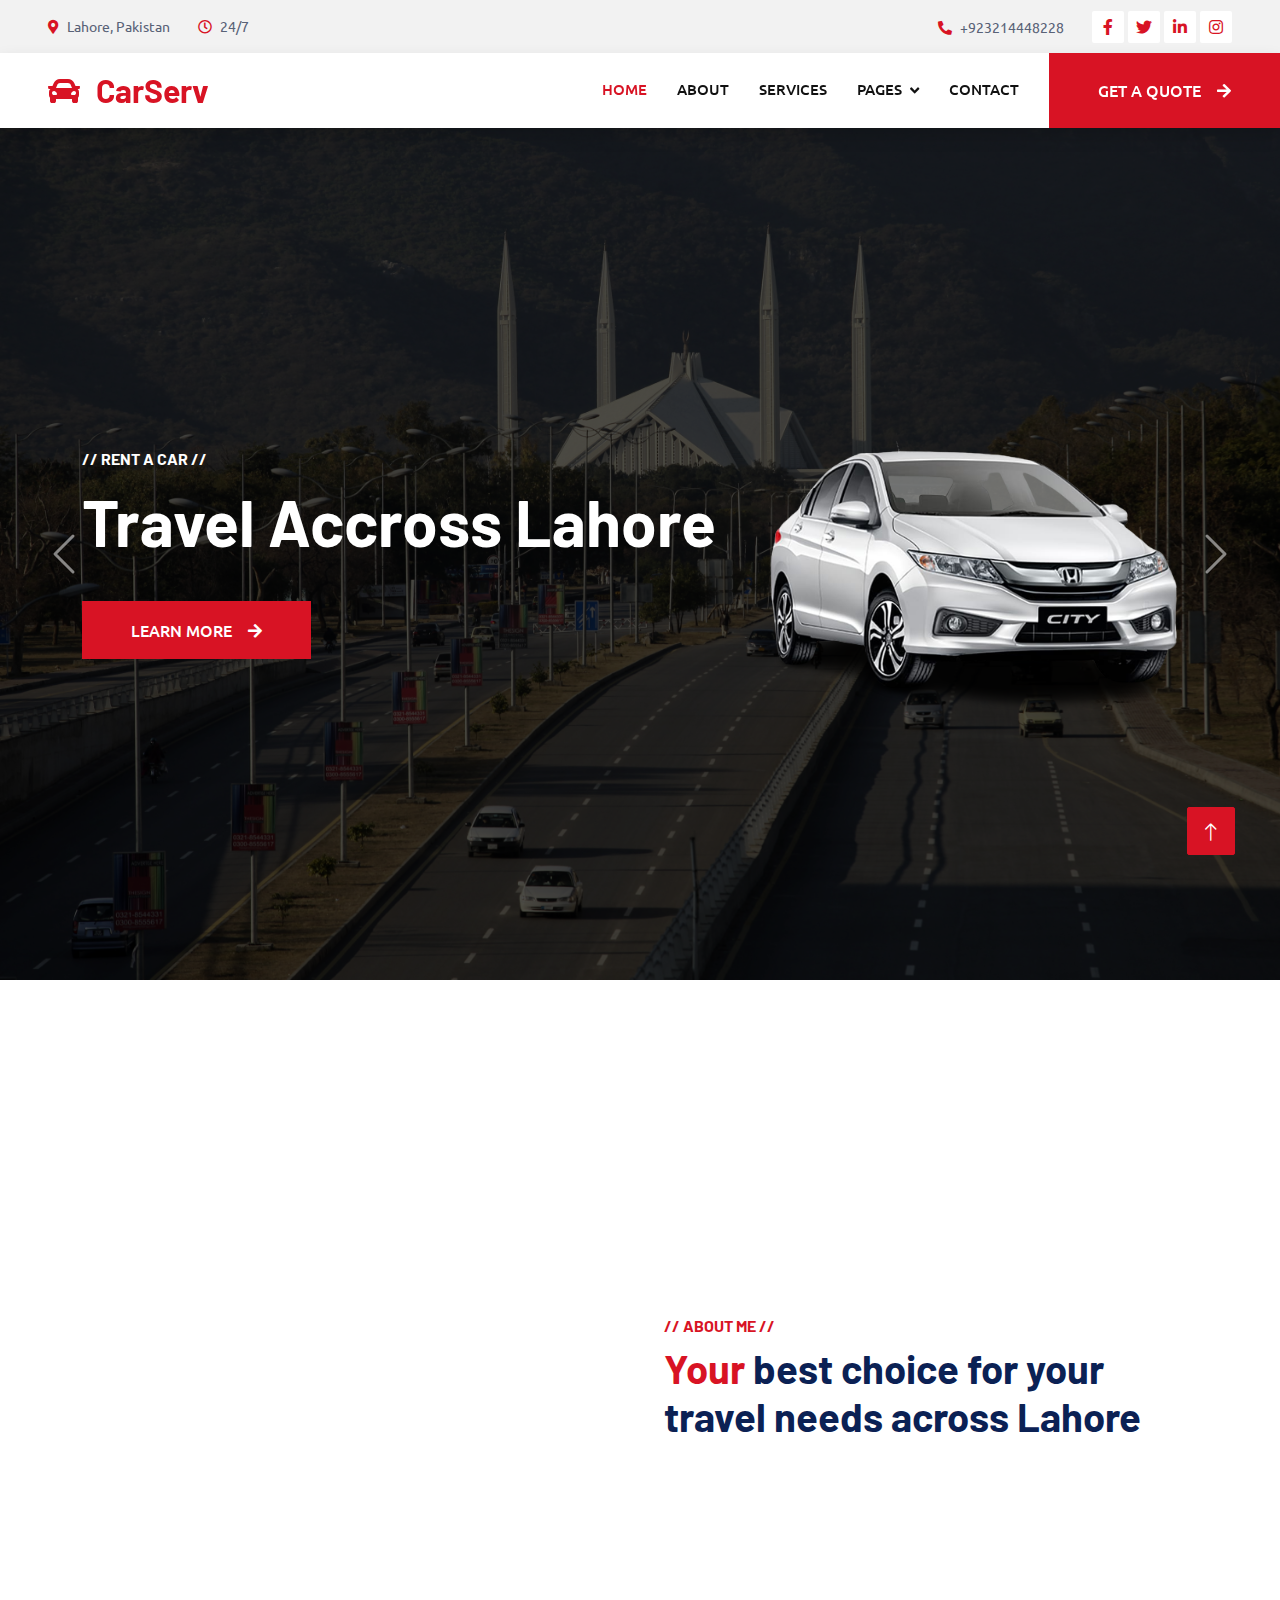
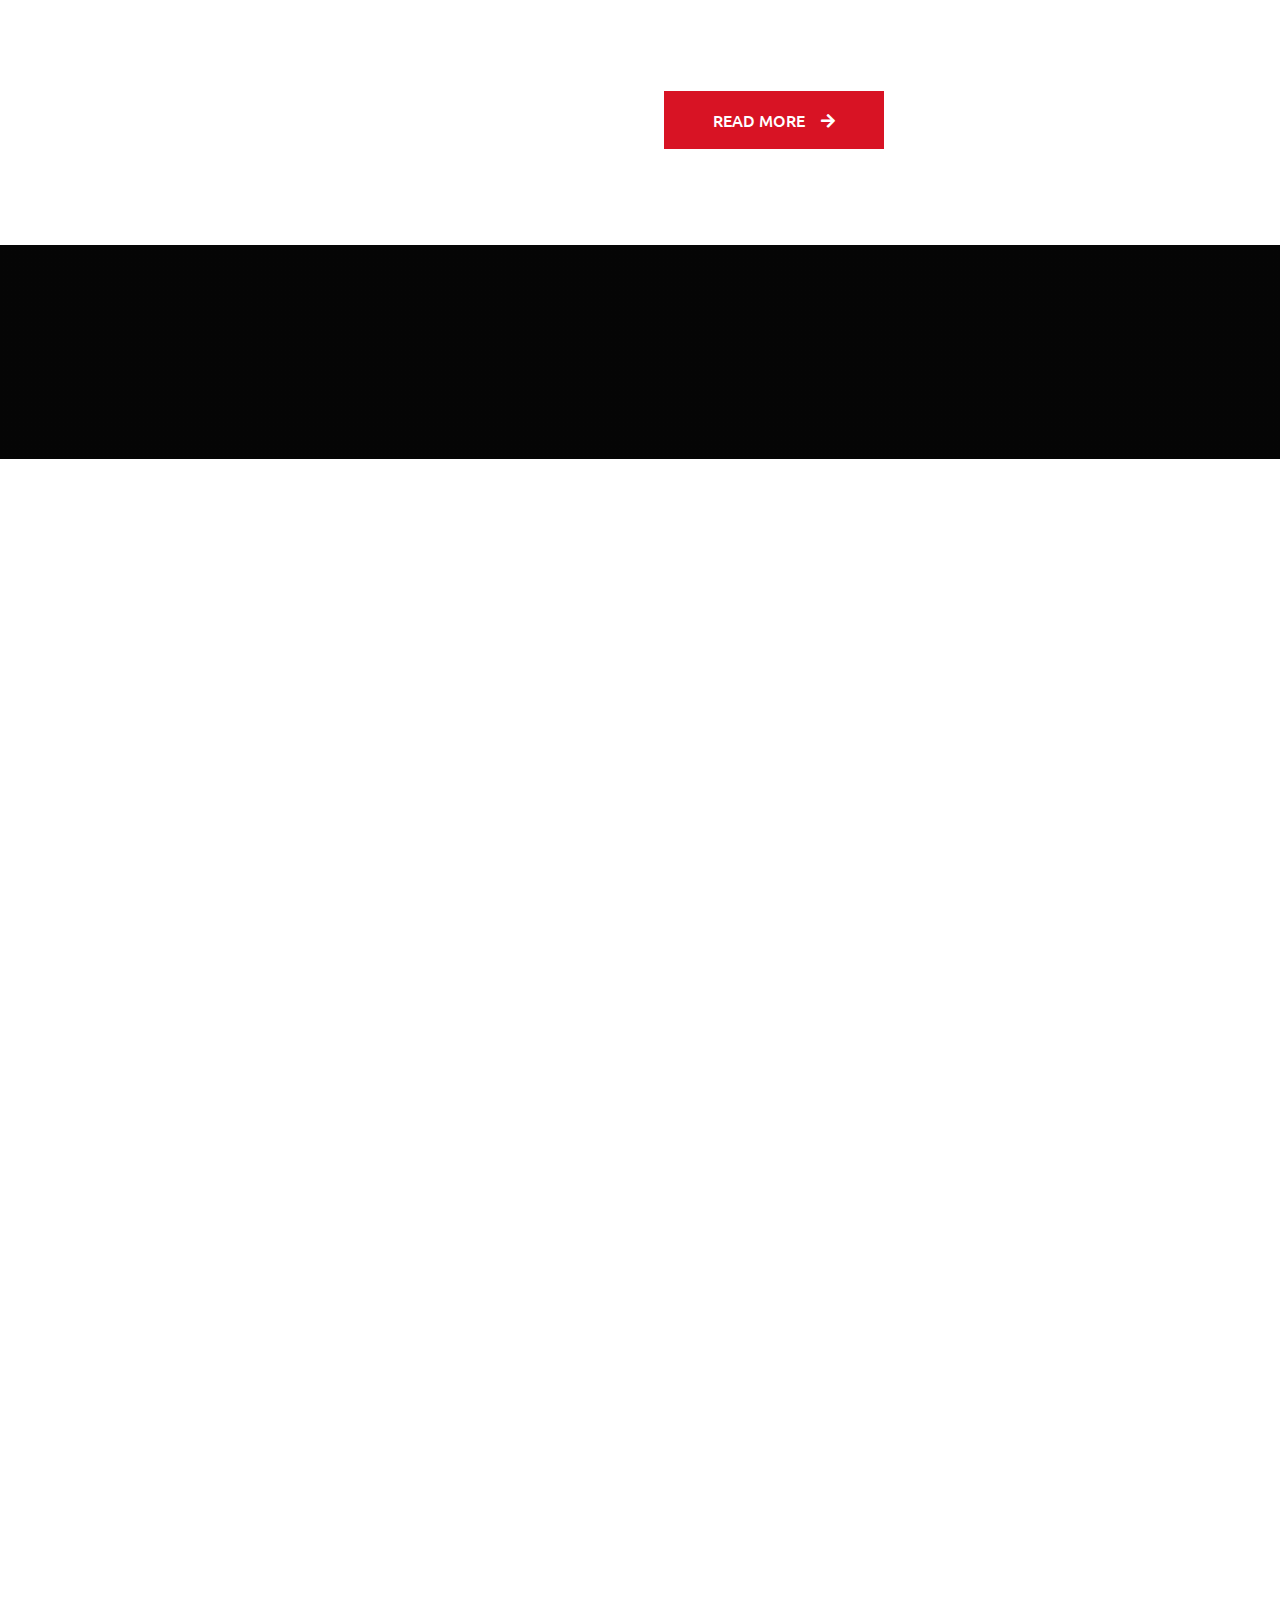
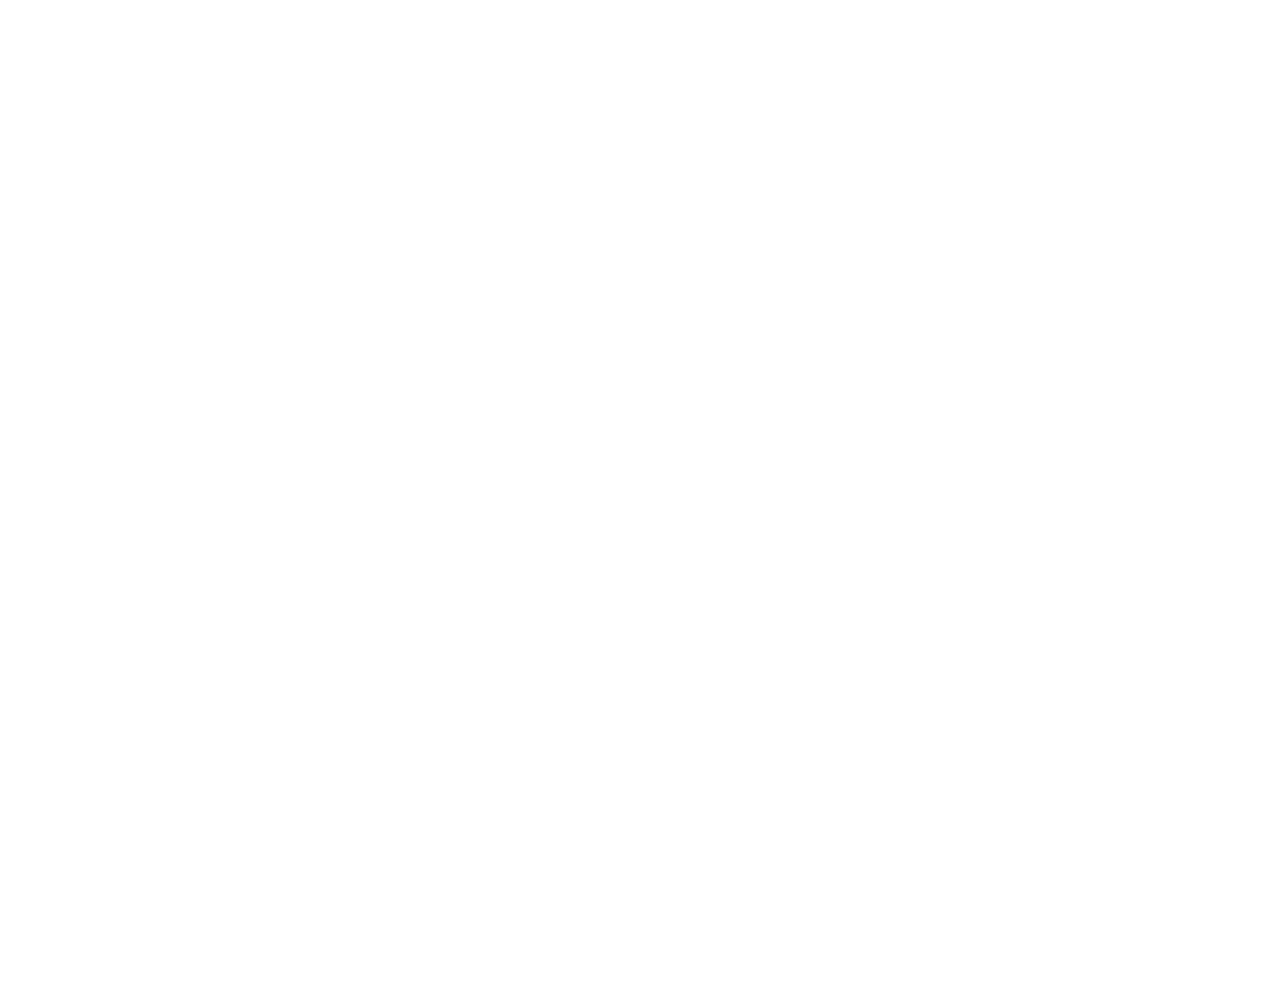
==== commit 789b4b9b: "." ====
--- a/index.html
+++ b/index.html
@@ -163,8 +163,8 @@
                         <i class="fa fa-certificate fa-3x text-primary flex-shrink-0"></i>
                         <div class="ps-4">
                             <h5 class="mb-3">Quality Services</h5>
-                            <p>Diam dolor diam ipsum sit amet diam et eos erat ipsum</p>
-                            <a class="text-secondary border-bottom" href="">Read More</a>
+                            <!-- <p>Diam dolor diam ipsum sit amet diam et eos erat ipsum</p> -->
+                            <!-- <a class="text-secondary border-bottom" href="">Read More</a> -->
                         </div>
                     </div>
                 </div>
@@ -173,8 +173,8 @@
                         <i class="fa fa-users-cog fa-3x text-primary flex-shrink-0"></i>
                         <div class="ps-4">
                             <h5 class="mb-3">Punctuality</h5>
-                            <p>Diam dolor diam ipsum sit amet diam et eos erat ipsum</p>
-                            <a class="text-secondary border-bottom" href="">Read More</a>
+                            <!-- <p>Diam dolor diam ipsum sit amet diam et eos erat ipsum</p> -->
+                            <!-- <a class="text-secondary border-bottom" href="">Read More</a> -->
                         </div>
                     </div>
                 </div>
@@ -183,8 +183,8 @@
                         <i class="fa fa-tools fa-3x text-primary flex-shrink-0"></i>
                         <div class="ps-4">
                             <h5 class="mb-3">English-Speaking</h5>
-                            <p>Diam dolor diam ipsum sit amet diam et eos erat ipsum</p>
-                            <a class="text-secondary border-bottom" href="">Read More</a>
+                            <!-- <p>Diam dolor diam ipsum sit amet diam et eos erat ipsum</p> -->
+                            <!-- <a class="text-secondary border-bottom" href="">Read More</a> -->
                         </div>
                     </div>
                 </div>
@@ -324,7 +324,7 @@
                                 </div>
                                 <div class="col-md-6">
                                     <h3 class="mb-3">30 Years Of Experience</h3>
-                                    <p class="mb-4">Tempor erat elitr rebum at clita. Diam dolor diam ipsum sit. Aliqu diam amet diam et eos. Clita erat ipsum et lorem et sit, sed stet lorem sit clita duo justo magna dolore erat amet</p>
+                                    <!-- <p class="mb-4">Tempor erat elitr rebum at clita. Diam dolor diam ipsum sit. Aliqu diam amet diam et eos. Clita erat ipsum et lorem et sit, sed stet lorem sit clita duo justo magna dolore erat amet</p> -->
                                     <p><i class="fa fa-check text-success me-3"></i>Quality Servicing</p>
                                     <p><i class="fa fa-check text-success me-3"></i>Expert Workers</p>
                                     <p><i class="fa fa-check text-success me-3"></i>Modern Equipment</p>
